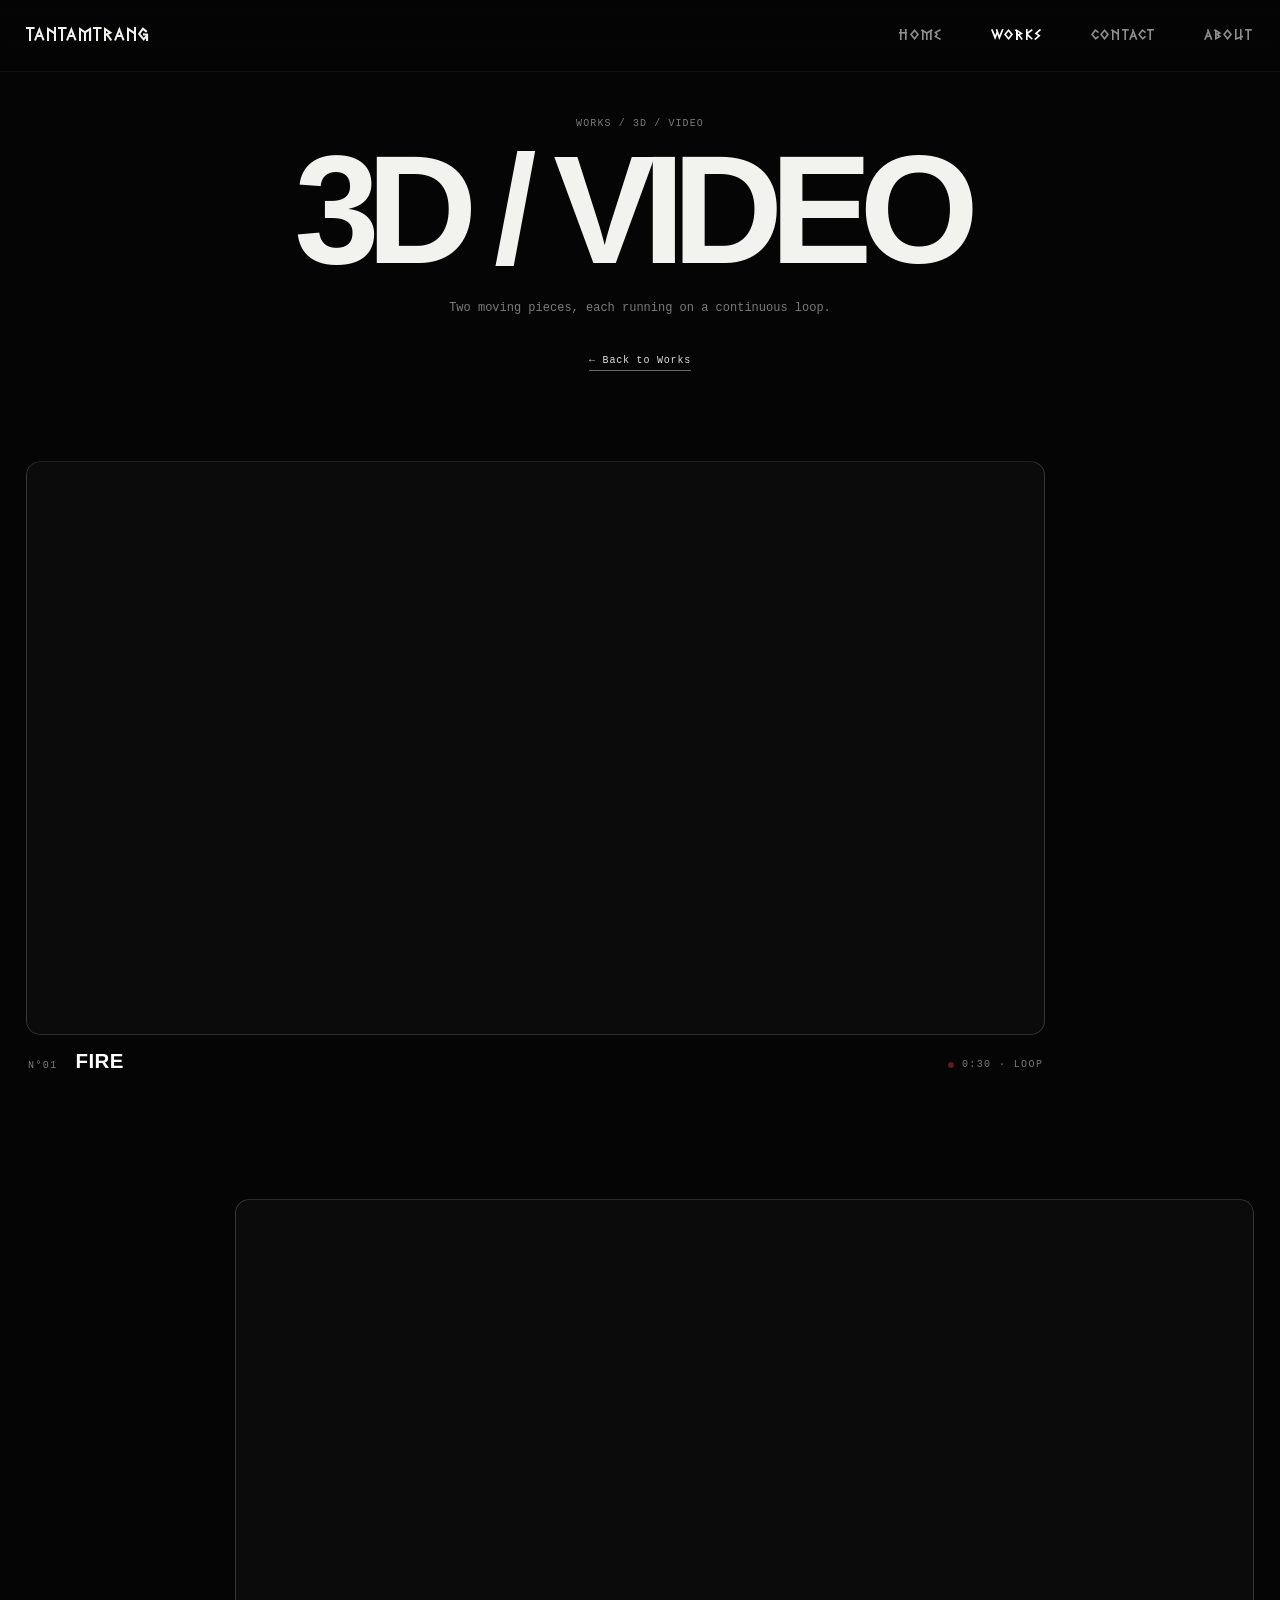
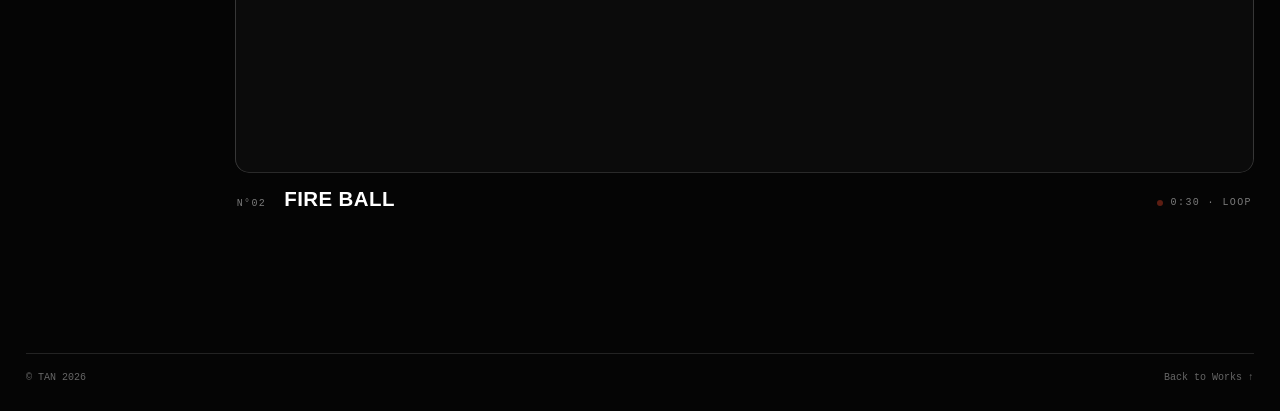
==== TanTamTrang/TanTamTrang/wwwroot/3d-video.html @ a02def3b "optimized" ====
<!doctype html>
<html lang="en">
<head>
  <meta charset="utf-8">
  <meta name="viewport" content="width=device-width,initial-scale=1">
  <title>TAN — 3D / Video</title>
  <link rel="stylesheet" href="style.css?v=120">
</head>
<body>

<div class="page-enter-curtain" id="pageEnterCurtain"></div>

<header class="topbar">
  <div class="brand-static">TanTamTrang</div>
  <nav class="topnav">
    <a href="index.html">Home</a>
    <a href="works.html" class="active">Works</a>
    <a href="contact.html">Contact</a>
    <a href="about.html">About</a>
  </nav>
</header>

<main class="poster-page vid-page">
  <section class="poster-hero">
    <p class="kicker">WORKS / 3D / VIDEO</p>
    <h1 class="page-title poster-title">3D / VIDEO</h1>
    <p class="poster-intro">Two moving pieces, each running on a continuous loop.</p>
    <a class="poster-back" href="works.html">← Back to Works</a>
  </section>

  <!-- Both clips are 30s loops, silent, on the repository's "media" release
       rather than in the site itself, so the pages stay light. Each is there
       twice: 1080p under this name and a 720p copy named -720.mp4, which
       script.js swaps in on phones, tablets and slow connections - and so
       neither autoplays or preloads here, or a phone would start on the 1080p
       file before the script could choose. They play only while on screen and
       pause when scrolled away or when the tab is hidden. muted + playsinline
       is what lets a phone play them without a tap. -->
  <section class="vid-grid">
    <figure class="vid-item vid-a">
      <div class="vid-frame">
        <video class="vid" src="https://github.com/bachbinh04/tantamtrang/releases/download/media/fire.mp4" width="1920" height="1080"
               muted loop playsinline preload="none"
               disablepictureinpicture aria-label="Fire, looping video"></video>
      </div>
      <figcaption>
        <span class="vid-no">N°01</span>
        <span class="vid-name">FIRE</span>
        <span class="vid-meta"><i class="vid-live" aria-hidden="true"></i>0:30 · LOOP</span>
      </figcaption>
    </figure>

    <figure class="vid-item vid-b">
      <div class="vid-frame">
        <video class="vid" src="https://github.com/bachbinh04/tantamtrang/releases/download/media/fire-ball.mp4" width="1920" height="1080"
               muted loop playsinline preload="none"
               disablepictureinpicture aria-label="Fire ball, looping video"></video>
      </div>
      <figcaption>
        <span class="vid-no">N°02</span>
        <span class="vid-name">FIRE BALL</span>
        <span class="vid-meta"><i class="vid-live" aria-hidden="true"></i>0:30 · LOOP</span>
      </figcaption>
    </figure>
  </section>
</main>

<footer class="footer">
  <span>© TAN 2026</span>
  <a href="works.html">Back to Works ↑</a>
</footer>

<script src="script.js?v=120"></script>
</body>
</html>
---- TanTamTrang/TanTamTrang/wwwroot/style.css ----
@font-face {
  font-family: 'Greek Freak Local';
  src: url('fonts/GreekFreak/Greek-Freak.ttf') format('truetype');
  font-weight: normal;
  font-style: normal;
}

*{box-sizing:border-box;margin:0;padding:0}
html{scroll-behavior:smooth}
body{
  background:#050505;color:#f2f2ee;
  font-family:Arial,Helvetica,sans-serif;
  overflow-x:hidden;
}

/* Works page only: hide the native scrollbar (the reel's own visuals
   are the only scroll feedback needed) while keeping scrolling itself
   fully working. */
html:has(body.works-page){
  scrollbar-width:none;      /* Firefox */
  -ms-overflow-style:none;   /* legacy Edge / IE */
}
html:has(body.works-page)::-webkit-scrollbar{
  display:none;              /* Chrome / Safari / Chromium Edge */
}
body.works-page{
  scrollbar-width:none;
  -ms-overflow-style:none;
}
body.works-page::-webkit-scrollbar{
  display:none;
}

/* Sub-pages driven by their own scroll visuals — the rolling cube on
   About / Poster, the centred column on Calendar — hide the native
   scrollbar (scrolling itself stays fully working). */
html:has(.poster-page),
html:has(.about-page),
html:has(.poster-cube-page){
  scrollbar-width:none;
  -ms-overflow-style:none;
}
html:has(.poster-page)::-webkit-scrollbar,
html:has(.about-page)::-webkit-scrollbar,
html:has(.poster-cube-page)::-webkit-scrollbar{
  display:none;
}
a{color:inherit;text-decoration:none}
img{max-width:100%;display:block}
:root{
  --bg:#050505;
  --line:#232323;
  --soft:#111;
  --text:#f2f2ee;
  --muted:#7a7a7a;
  --mono:"Courier New",monospace;
}

.topbar{
  position:fixed;top:0;left:0;right:0;height:72px;
  display:flex;align-items:center;justify-content:center;
  padding:0 24px;z-index:100;
  background:linear-gradient(to bottom,rgba(5,5,5,.92),rgba(5,5,5,.58),rgba(5,5,5,.08),transparent);
  backdrop-filter:blur(4px);
  border-bottom:1px solid rgba(255,255,255,.05);
}
.topnav{
  display:flex;gap:54px;align-items:center;justify-content:center;
  font:11px var(--mono);letter-spacing:.1em;text-transform:uppercase;
}
.topnav a{
  color:#999;transition:color .22s ease, opacity .22s ease;
}
.topnav a:hover,.topnav a.active{
  color:#fff;
}

.page-pad{
  padding:110px 26px 40px;
}

.kicker{
  font:10px var(--mono);letter-spacing:.11em;color:var(--muted)
}

/* HOME */
.home{
  min-height:100vh;
  display:grid;
  place-items:center;
  padding:110px 26px 36px;
}
.home-wrap{
  width:min(1280px,100%);
  display:grid;
  grid-template-columns:minmax(180px,240px) minmax(360px,1fr) minmax(180px,240px);
  gap:32px;
  align-items:center;
}
.home-side{
  align-self:stretch;
  display:flex;
  flex-direction:column;
  justify-content:space-between;
  min-height:min(74vh,820px);
}
.home-side p,.home-side a{
  font:10px/1.6 var(--mono);
  color:#8a8a8a;
}
.home-side a{color:#ddd}
.home-image-card{
  width:100%;
  aspect-ratio:4/5;
  background:#0d0d0d;
  overflow:hidden;
  border:1px solid rgba(255,255,255,.05);
  box-shadow:0 0 0 1px rgba(255,255,255,.02) inset;
}
.home-image-card img{
  width:100%;
  height:100%;
  object-fit:cover;
  object-position:50% 45%;
  filter:grayscale(100%) contrast(1.08);
}
.home-note{
  border-top:1px solid var(--line);
  padding-top:18px;
}
.home-title{
  font-size:clamp(34px,4vw,62px);
  line-height:.94;
  letter-spacing:-.055em;
  color:#f2f2ee;
  margin-bottom:12px;
}

/* Generic page title */
.page-shell{
  min-height:100vh;
  padding:118px 26px 70px;
}
.page-title{
  font-size:clamp(74px,14vw,210px);
  line-height:.8;
  letter-spacing:-.085em;
  margin:34px 0 58px;
}

/* EXPERIENCE DESIGN (Works sub-page): the case study as a column of pages,
   each at its own proportion - these are laid-out spreads, so nothing is
   cropped. */
.ed-deck{
  max-width:1240px;
  margin:0 auto;
  display:flex;
  flex-direction:column;
  gap:clamp(18px,3vw,40px);
  padding-bottom:clamp(48px,8vh,96px);
}
.ed-page{
  margin:0;
}
.ed-page img{
  display:block;
  width:100%;
  height:auto;
  border-radius:6px;
  background:#111;
}
.ed-pdf{
  margin-left:22px;
}
.ed-cta{
  display:flex;
  justify-content:center;
  padding:0 0 14vh;
}
/* The one button on the page: outlined in white like the frames on Works,
   filling white on hover so it reads as the place to go next. */
.ed-figma{
  display:inline-block;
  padding:18px 34px;
  border:1px solid rgba(255,255,255,.7);
  border-radius:999px;
  font:12px/1 var(--mono);
  letter-spacing:.18em;
  color:#fff;
  transition:background-color .3s ease, color .3s ease, border-color .3s ease;
}
.ed-figma:hover,
.ed-figma:focus-visible{
  background:#fff;
  color:#000;
  border-color:#fff;
}

/* 3D / VIDEO (Works sub-page). Two 16:9 loops set on a twelve-column grid
   and staggered - the first holds the left, the second the right - so two
   frames of the same shape read as a sequence rather than a stack.
   Each one opens as it scrolls in: the frame's clip widens from a letterbox
   to the full picture while the clip lifts into place. Hovering eases the
   footage in a little behind the fixed frame, as the frames on Works do. */
.vid-grid{
  max-width:1240px;
  margin:0 auto;
  display:grid;
  grid-template-columns:repeat(12,minmax(0,1fr));
  row-gap:clamp(56px,10vw,140px);
  column-gap:clamp(12px,2vw,24px);
  padding-bottom:16vh;
}
.vid-a{ grid-column:1 / span 10; }
.vid-b{ grid-column:3 / span 10; }
.vid-item{
  margin:0;
  opacity:0;
  transform:translateY(48px);
  transition:opacity 900ms cubic-bezier(.16,.84,.32,1),
             transform 1100ms cubic-bezier(.16,.84,.32,1);
}
.vid-item.is-in{
  opacity:1;
  transform:none;
}
.vid-frame{
  position:relative;
  overflow:hidden;
  border:1px solid rgba(255,255,255,.18);
  border-radius:14px;
  background:#0b0b0b;
  aspect-ratio:16/9;
  clip-path:inset(14% 0 14% 0 round 14px);
  transition:clip-path 1300ms cubic-bezier(.16,.84,.32,1), border-color .4s ease;
}
.vid-item.is-in .vid-frame{
  clip-path:inset(0 0 0 0 round 14px);
}
.vid{
  display:block;
  width:100%;
  height:100%;
  object-fit:cover;
  scale:1;
  transition:scale 900ms cubic-bezier(.16,.84,.32,1);
}
@media (hover:hover) and (pointer:fine){
  .vid-frame:hover{ border-color:rgba(255,255,255,.42); }
  .vid-frame:hover .vid{ scale:1.04; }
}
.vid-item figcaption{
  display:grid;
  grid-template-columns:auto 1fr auto;
  align-items:baseline;
  gap:18px;
  padding:16px 2px 0;
  font:10px var(--mono);
  letter-spacing:.14em;
  color:var(--muted);
}
.vid-name{
  font:700 clamp(15px,1.6vw,22px)/1 Arial, Helvetica, sans-serif;
  letter-spacing:.02em;
  color:#fff;
}
.vid-meta{
  display:inline-flex;
  align-items:center;
  gap:8px;
}
/* a small red dot that breathes while the clip is running */
.vid-live{
  width:6px;
  height:6px;
  border-radius:50%;
  background:#ff4a2a;
  opacity:.35;
}
.vid-item.is-playing .vid-live{
  animation:vid-live 1.6s ease-in-out infinite;
}
@keyframes vid-live{
  0%,100%{ opacity:.35; }
  50%    { opacity:1; }
}
@media(max-width:800px){
  .vid-a,.vid-b{ grid-column:1 / -1; }
  .vid-item figcaption{ gap:12px; }
}
@media (prefers-reduced-motion:reduce){
  .vid-item{ opacity:1; transform:none; transition:none; }
  .vid-frame{ clip-path:inset(0 0 0 0 round 14px); transition:none; }
  .vid, .vid-frame:hover .vid{ scale:1; transition:none; }
  .vid-item.is-playing .vid-live{ animation:none; opacity:1; }
}

/* POSTER (Works sub-page) */
.poster-page{
  padding:118px 26px 0;
}
.poster-hero{
  /* wide enough that the big display title never outgrows it — a title
     wider than its box gets shoved right (start-edge) inside the page's
     overflow-x:hidden scroll container instead of staying centred. */
  max-width:min(1040px,92vw);
  margin:0 auto 10vh;
  text-align:center;
}
.poster-title{
  font-size:clamp(64px,12vw,160px);
  margin:20px 0 26px;
  /* the inherited -.085em tracking + the C/R side bearings leave the ink
     poking past the trailing edge, so a centred line still drifts left of
     true centre; pad the right side to bring the visible word back to the
     middle (measured: needs ~.13em). */
  padding-right:.13em;
}
.poster-intro{
  font:12px/1.8 var(--mono);
  color:var(--muted);
  max-width:460px;
  margin:0 auto 30px;
}
.poster-back{
  display:inline-block;
  font:10px var(--mono);
  letter-spacing:.08em;
  padding-bottom:4px;
  border-bottom:1px solid #666;
  color:#ddd;
}
.poster-item{
  display:grid;
  grid-template-columns:1fr minmax(220px,320px);
  gap:clamp(24px,5vw,80px);
  align-items:center;
  max-width:1240px;
  margin:0 auto;
  padding:8vh 0;
  border-top:1px solid var(--line);
}
.poster-item:last-of-type{
  border-bottom:1px solid var(--line);
}
.poster-item.reverse{
  grid-template-columns:minmax(220px,320px) 1fr;
}
.poster-item.reverse .poster-image{order:2}
.poster-item.reverse .poster-caption{order:1;text-align:right}
.poster-image{
  justify-self:center;
  background:#0d0d0d;
  border:1px solid rgba(255,255,255,.05);
  line-height:0;
}
.calendar-showcase{
  display:flex;
  justify-content:center;
  max-width:1240px;
  margin:0 auto;
  padding:4vh 0 10vh;
  border-top:1px solid var(--line);
  border-bottom:1px solid var(--line);
}
.poster-image img{
  max-height:88vh;
  width:auto;
  max-width:100%;
  object-fit:contain;
  margin:0 auto;
}
.poster-index{
  display:block;
  font:11px var(--mono);
  color:var(--muted);
  letter-spacing:.1em;
  margin-bottom:14px;
}
.poster-caption h2{
  font-size:clamp(24px,3vw,44px);
  line-height:.95;
  letter-spacing:-.03em;
  margin-bottom:16px;
}
.poster-caption p{
  font:11px/1.7 var(--mono);
  color:var(--muted);
  max-width:320px;
}
.poster-item.reverse .poster-caption p{
  margin-left:auto;
}

@media(max-width:820px){
  .poster-item,.poster-item.reverse{
    grid-template-columns:1fr;
    gap:24px;
  }
  .poster-item.reverse .poster-image{order:0}
  .poster-item.reverse .poster-caption{order:0;text-align:left}
  .poster-item.reverse .poster-caption p{margin-left:0}
  .poster-image img{max-height:70vh}
}

/* PHOTOGRAPHY / DIGITAL ART — full-bleed editorial grid
   Rows of one, two or three frames butted straight against each other with
   no gutter, every row free to be its own height, and a small caption line
   under each frame. Six columns is the common denominator: a third of a row
   spans 2, a half spans 3, a lead frame spans all 6. */
.photo-grid{
  display:grid;
  grid-template-columns:repeat(6,1fr);
  column-gap:0;
  row-gap:clamp(54px,6.5vw,110px);
  /* cancel .poster-page's 26px side padding so the rows reach the edges */
  margin:0 -26px;
  padding:2px 0 18vh;
  border-top:1px solid var(--line);
}
.photo-grid figure{
  /* auto / span N, never a bare "span N": the shorthand puts a lone span on
     grid-column-START, so .ph-new setting start:1 would silently drop the
     span and squash the frame to a single column. */
  grid-column:auto / span 2;
  margin:0;
  cursor:zoom-in;
}
.photo-grid img{
  width:100%;
  height:100%;
  aspect-ratio:7/5;
  object-fit:cover;
  object-position:center;
  display:block;
  background:#0d0d0d;
  /* No hover scale here on purpose: with no gutter it would climb over the
     neighbouring frame, and it would also move the box the lightbox measures
     to fly the picture back into. */
  filter:grayscale(.06) brightness(.9);
  transition:filter .4s ease;
}
.photo-grid figure:hover img{ filter:none; }

.photo-grid .ph-half{ grid-column:auto / span 3; }
.photo-grid .ph-half img{ aspect-ratio:3/2; }
.photo-grid .ph-full{ grid-column:1 / -1; }
.photo-grid .ph-full img{ aspect-ratio:21/9; object-position:center 58%; }

/* A row carrying a single frame: the rest of the row is deliberately left
   empty. Auto-placement never runs backwards, so pinning the NEXT frame to
   column 1 is all it takes to close the row off. */
.photo-grid .ph-solo-l{ grid-column:1 / span 2; }
.photo-grid .ph-solo-r{ grid-column:5 / span 2; }
.photo-grid .ph-new{ grid-column-start:1; }

.photo-grid figcaption{
  display:flex;
  justify-content:space-between;
  align-items:baseline;
  gap:14px;
  margin-top:11px;
  padding:0 clamp(10px,1.2vw,16px);
  font:9px var(--mono);
  letter-spacing:.11em;
  color:var(--muted);
}
.photo-grid .ph-cat{ text-align:right; }

/* While a photo is open in the lightbox its slot is held empty so the
   zoom-out lands on the exact spot it left. Only the picture goes — the
   caption stays put, and visibility keeps the box for the measurement. */
.photo-grid figure.is-open img{ visibility:hidden; }

/* Digital Art is a gallery, not a contact sheet, and it needs the opposite
   treatment to the photographs:
     - nothing is cropped, so every piece keeps its own proportions
     - there IS a gutter. Butted edge to edge, the two ink drawings share a
       paper tone and run together into one continuous cream band with no
       telling where one piece ends
     - it sits inside a measured column instead of bleeding off the screen */
.photo-grid.photo-grid-art{
  align-items:start;
  max-width:1240px;
  margin:0 auto;
  column-gap:clamp(18px,2.4vw,32px);
  row-gap:clamp(58px,6vw,96px);
}
.photo-grid.photo-grid-art img{
  aspect-ratio:auto;
  height:auto;
  object-fit:contain;
  filter:none;
}
.photo-grid.photo-grid-art figcaption{ padding:0; }
/* The odd piece out — the one square work — is centred rather than parked at
   the edge, and sized so it stands the same height as the pairs above and
   below it instead of leaving two thirds of its row empty. */
.photo-grid.photo-grid-art .ph-centre{ grid-column:3 / span 2; }

@media(max-width:900px){
  .photo-grid{
    grid-template-columns:repeat(2,1fr);
    row-gap:clamp(38px,5.5vw,64px);
  }
  .photo-grid figure,
  .photo-grid .ph-half,
  .photo-grid .ph-third{ grid-column:auto / span 1; }
  .photo-grid .ph-full{ grid-column:1 / -1; }
  .photo-grid .ph-full img{ aspect-ratio:16/9; }
  .photo-grid .ph-solo-l{ grid-column:1 / span 1; }
  .photo-grid .ph-solo-r{ grid-column:2 / span 1; }
  .photo-grid img,
  .photo-grid .ph-half img{ aspect-ratio:3/2; }
  .photo-grid.photo-grid-art img{ aspect-ratio:auto; }
  /* two columns is too coarse to centre inside, so the square piece takes the
     whole row and is held to a sensible size in the middle of it */
  .photo-grid.photo-grid-art .ph-centre{ grid-column:1 / -1; }
  .photo-grid.photo-grid-art .ph-centre img,
  .photo-grid.photo-grid-art .ph-centre figcaption{ max-width:min(100%,340px); margin-inline:auto; }
  .photo-grid .ph-new{ grid-column-start:1; }
}
@media(max-width:560px){
  .photo-grid{
    grid-template-columns:1fr;
    row-gap:34px;
  }
  .photo-grid figure,
  .photo-grid .ph-half,
  .photo-grid .ph-third,
  .photo-grid .ph-full,
  .photo-grid .ph-solo-l,
  .photo-grid .ph-solo-r{ grid-column:1 / -1; }
  .photo-grid img,
  .photo-grid .ph-half img,
  .photo-grid .ph-full img{ aspect-ratio:3/2; }
  .photo-grid .ph-full img{ object-position:center; }
  .photo-grid.photo-grid-art img{ aspect-ratio:auto; }
  .photo-grid.photo-grid-art .ph-centre{ grid-column:1 / -1; }
  .photo-grid.photo-grid-art .ph-centre img,
  .photo-grid.photo-grid-art .ph-centre figcaption{ max-width:min(100%,340px); margin-inline:auto; }
}

/* PHOTOGRAPHY — full-screen lightbox with a FLIP zoom to/from the grid slot */
html.lb-lock,
html.lb-lock body{ overflow:hidden; }

.photo-lb{
  position:fixed;
  inset:0;
  z-index:9999;
  display:flex;
  align-items:center;
  justify-content:center;
  background:rgba(7,7,7,0);
  transition:background-color .46s ease, visibility 0s linear .5s;
  visibility:hidden;
  pointer-events:none;
}
.photo-lb.is-on{
  background:rgba(7,7,7,1);
  transition:background-color .46s ease, visibility 0s;
  visibility:visible;
  pointer-events:auto;
}
/* size is set by JS to the picture's exact fitted box (never bigger than
   the caps below), so it can't overflow the viewport in either direction */
.photo-lb-frame{
  flex:0 0 auto;
  max-width:94vw;
  max-height:90vh;
  will-change:transform;
  overflow:hidden;
}
.photo-lb-frame img{
  width:100%;
  height:100%;
  object-fit:cover;
  display:block;
}
.photo-lb-close{
  position:fixed;
  top:20px;
  right:24px;
  width:44px;
  height:44px;
  padding:0;
  border:1px solid rgba(255,255,255,.35);
  border-radius:50%;
  background:rgba(0,0,0,.35);
  color:#fff;
  font:300 24px/1 Arial,Helvetica,sans-serif;
  display:grid;
  place-items:center;
  cursor:pointer;
  opacity:0;
  transform:scale(.7) rotate(-30deg);
  transition:opacity .3s ease .12s, transform .3s ease .12s, background .2s ease, border-color .2s ease;
}
.photo-lb-close:hover{
  background:rgba(255,255,255,.14);
  border-color:rgba(255,255,255,.6);
}
.photo-lb.is-on .photo-lb-close{
  opacity:1;
  transform:scale(1) rotate(0);
}

/* ==========================================
   TYPOGRAPHY — SELF-TURNING BOOK
   Open book: two static base pages + two "leaves". One leaf always
   rests folded on the left, the other rests flat on the right and
   is the next to turn. A turn just rotates that leaf 0deg -> -180deg
   and LEAVES it there (no reset / no snap-back), so nothing jumps at
   the end. The now-hidden leaf is silently recycled to the right
   during the pause. Shadows: each leaf face carries a baked
   spine-side shadow (so a resting page always casts one), plus a
   sweeping cast shadow + sheen animated on the turn's own timeline.
   ========================================== */
.book-stage{
  display:flex;
  flex-direction:column;
  align-items:center;
  gap:34px;
  max-width:1240px;
  margin:0 auto;
  padding:2vh 0 14vh;
  border-top:1px solid var(--line);
  border-bottom:1px solid var(--line);
}
.book{
  --pw:min(44vw,428px);
  --ph:calc(var(--pw) * 1.4142);
  position:relative;
  width:calc(var(--pw) * 2);
  height:var(--ph);
  margin-top:9vh;
  perspective:2600px;
  transform-style:preserve-3d;
}
.book-shadow{
  position:absolute;
  left:50%;
  bottom:-7%;
  width:86%;
  height:44px;
  transform:translateX(-50%);
  background:radial-gradient(ellipse at center, rgba(0,0,0,.6), rgba(0,0,0,0) 70%);
  filter:blur(14px);
  z-index:0;
}
.book-page{
  position:absolute;
  top:0;
  width:var(--pw);
  height:100%;
  overflow:hidden;
  background:#0c0c0c;
  box-shadow:0 34px 90px -34px rgba(0,0,0,.9);   /* static — base pages don't move */
  z-index:1;
}
.book-page img,
.leaf-face img{
  width:100%;
  height:100%;
  object-fit:cover;
  object-position:center;
  display:block;
  /* upload each page to the GPU once; the rotation is then a pure composite */
  transform:translateZ(0);
  backface-visibility:hidden;
}
.book-page-left{left:0;border-radius:3px 0 0 3px}
.book-page-right{right:0;border-radius:0 3px 3px 0}

/* the soft shadow the turning leaf drops on the spread below.
   z=45: above every resting leaf (JS gives them 10-40) so it darkens the
   pages below, but under the leaf in flight (JS gives that one 50) so the
   moving page isn't shaded by its own shadow. JS ramps opacity + x on the
   turn's own timeline and it ends fully transparent well before touchdown,
   so the gutter is clean the instant the page lands. */
.book-cast{
  position:absolute;
  top:0;
  left:0;
  width:calc(var(--pw) * 1.3);
  height:100%;
  z-index:45;
  pointer-events:none;
  opacity:0;
  will-change:transform, opacity;
  background:radial-gradient(140% 82% at 50% 50%, rgba(0,0,0,.5), rgba(0,0,0,0) 74%);
}

/* Leaves. JS owns each leaf's z-index (stack order) and transform. */
.leaf{
  position:absolute;
  top:0;
  left:var(--pw);
  width:var(--pw);
  height:100%;
  transform-origin:left center;
  transform-style:preserve-3d;
  transform:rotateY(0deg);
  will-change:transform;
}
.leaf-face{
  position:absolute;
  inset:0;
  overflow:hidden;
  backface-visibility:hidden;
  background:#0c0c0c;
}
.leaf-front{border-radius:0 3px 3px 0}
.leaf-back{
  transform:rotateY(180deg);
  border-radius:3px 0 0 3px;
}
/* Gutter shadow baked straight into every face at its spine edge — it is
   part of the page, identical whether the page rests or turns, so the seam
   between the two pages never pops. The back (left-page) faces carry a bit
   more of it: a turned page casts a real shadow into the gutter. */
.leaf-face::after,
.leaf-back::after{
  content:"";
  position:absolute;
  inset:0;
  pointer-events:none;
}
.leaf-face::after{
  background:linear-gradient(90deg, rgba(0,0,0,.22), rgba(0,0,0,0) 15%);
}
.leaf-back::after{
  background:linear-gradient(90deg, rgba(0,0,0,.42), rgba(0,0,0,.12) 12%, rgba(0,0,0,0) 40%);
}
/* light raking across the leaf as it turns (JS animates opacity) */
.leaf-sheen{
  position:absolute;
  inset:0;
  pointer-events:none;
  backface-visibility:hidden;
  opacity:0;
  background:linear-gradient(102deg, rgba(255,255,255,.14), rgba(255,255,255,0) 44%, rgba(0,0,0,.22));
}
.book-caption{
  font:11px var(--mono);
  letter-spacing:.2em;
  color:var(--muted);
}

@media(max-width:820px){
  .book{--pw:min(46vw,360px);margin-top:7vh}
  .book-stage{padding:2vh 0 10vh}
}

/* WORKS */
.work-list{
  border-top:1px solid var(--line);
}
.work-row{
  display:grid;
  grid-template-columns:72px 1fr minmax(150px,240px) 70px;
  align-items:center;
  min-height:118px;
  border-bottom:1px solid var(--line);
}
.work-num,.work-cat,.work-year{
  font:10px var(--mono);
  color:var(--muted);
}
.work-name{
  font-size:clamp(34px,5.5vw,84px);
  line-height:.9;
  letter-spacing:-.06em;
}
.work-row:hover .work-name{
  font-style:italic;
}
.work-preview{
  max-height:0;overflow:hidden;
  background:linear-gradient(150deg,#101010,#070707 65%,#171717);
  display:grid;place-items:center;
  font:10px var(--mono);letter-spacing:.12em;color:#555;
  transition:max-height .8s cubic-bezier(.16,1,.3,1);
}
.work-row.is-open + .work-preview{max-height:2000px;}

/* ABOUT  (+ the Poster page reuses this whole rolling-cube mechanism) */
.about-page,
.poster-cube-page{
  position:relative;
}
.about-stick{
  position:fixed;
  top:0;left:0;right:0;
  height:100vh;
  /* no min-height: a fixed panel taller than the viewport hides its overflow
     with no way to scroll to it. The row shrinks instead. */
  min-height:0;
  display:grid;
  grid-template-columns:minmax(200px,1fr) minmax(320px,460px) minmax(200px,1fr);
  gap:clamp(32px,7vw,120px);
  align-items:center;
  padding:110px 64px 40px;
  z-index:2;
}
/* Fallback only — sizeLoopSpacer() overwrites this with a height derived from
   the real face count as soon as the script runs. Hard-coding it here is what
   broke the endless roll when the poster cube grew from four faces to seven:
   the spacer stayed 24 viewport-heights while the loop started needing 35. */
.about-cube-spacer{
  height:2400vh;
  width:1px;
  pointer-events:none;
}
.about-copy{
  position:relative;
  z-index:4;
}
.about-copy.left{
  text-align:left;
}
.about-copy.right{
  text-align:right;
}
.about-copy .small{
  font:10px var(--mono);
  color:var(--muted);
  margin-bottom:18px;
  letter-spacing:.08em;
}
.about-copy h2{
  font-size:clamp(28px,3.7vw,58px);
  line-height:.92;
  letter-spacing:-.055em;
  max-width:360px;
  transition:opacity .28s ease, transform .28s ease;
}
.about-copy.left h2,.about-copy.left p{
  max-width:360px;
}
.about-copy.right h2,.about-copy.right p{
  margin-left:auto;
  max-width:360px;
}
.about-copy p{
  margin-top:20px;
  font:10px/1.72 var(--mono);
  color:#7f7f7f;
  transition:opacity .28s ease, transform .28s ease;
}
.about-copy a{
  display:inline-block;
  margin-top:26px;
  padding-bottom:4px;
  border-bottom:1px solid #666;
  font:10px var(--mono);
  letter-spacing:.08em;
}
/* The two CV buttons on the Resume face. Proper buttons rather than the
   column's underlined 10px links, which were easy to miss: download is the
   solid one, view the outlined one beside it. They wrap onto two rows when the
   column is too narrow to hold both side by side. */
.about-cv{
  display:flex;
  flex-wrap:wrap;
  justify-content:flex-end;
  gap:10px;
  margin-top:26px;
}
.about-copy .about-cv .cv-btn{
  display:inline-flex;
  align-items:center;
  margin:0;
  padding:13px 20px;
  border:1px solid rgba(255,255,255,.8);
  border-radius:999px;
  font:11px/1 var(--mono);
  letter-spacing:.16em;
  white-space:nowrap;
  transition:background-color .3s ease, color .3s ease, border-color .3s ease;
}
.about-copy .about-cv .cv-view{
  color:#fff;
  background:transparent;
}
.about-copy .about-cv .cv-download{
  color:#000;
  background:#fff;
  border-color:#fff;
}
.about-copy .about-cv .cv-view:hover,
.about-copy .about-cv .cv-view:focus-visible{
  color:#000;
  background:#fff;
}
.about-copy .about-cv .cv-download:hover,
.about-copy .about-cv .cv-download:focus-visible{
  color:#fff;
  background:transparent;
}
/* A line this face has nothing for is removed, not left as a blank gap that
   pushes the rest of the column off centre. */
.about-copy .is-empty{
  display:none;
}
/* The bio is a full paragraph. Ragged on the left, as the right column's short
   lines are, it reads as a jagged edge for fifteen lines; set flush left
   inside the same box it still sits against the right-hand side. */
.about-copy.right p.is-long{
  text-align:left;
  /* six up from the column's 10px, and white rather than the column's grey;
     the size is a ceiling - script.js brings it down only where the column
     would otherwise run off a fixed panel, across or down */
  font-size:var(--bio-size, 16px);
  font-family:Arial, Helvetica, sans-serif;   /* the column's other lines stay mono */
  color:#fff;
  /* Set as the approved layout: single-spaced, one line per span, the block
     exactly as wide as its longest line and still sitting on the right. */
  line-height:1.15;
  width:max-content;
  max-width:100%;
}
.about-copy.right p.is-long .bio-line{
  display:block;
  white-space:nowrap;
}
/* A grid item will not shrink below its content by default; with lines that
   cannot wrap, that would push the column wider than its track instead of
   letting the script see the overflow and bring the size down. */
.about-copy{
  min-width:0;
}
.cube-zone{
  /* This sits in a position:fixed, 100vh panel — anything that spills out of
     the row is not merely off-screen, it is unreachable, because there is
     nothing to scroll. So size the cube from the row height FIRST and the
     column width second: min() takes whichever limit bites, and because the
     winning value is a width, aspect-ratio derives a height that already
     fits. (110px + 40px of .about-stick padding = the 150px below.) */
  width:min(100%, 460px, calc((100vh - 150px) * 3 / 4));
  aspect-ratio:3/4;
  position:relative;
  justify-self:center;
  perspective:700px;
  overflow:visible;
}
.cube{
  position:absolute;
  inset:0;
  transform-style:preserve-3d;
  will-change:transform;
}
.cube-face{
  position:absolute;
  inset:0;
  overflow:hidden;
  background:#0d0d0d;
  border:1px solid rgba(255,255,255,.04);
  backface-visibility:hidden;
  will-change:transform,filter;
}
.cube-face img{
  width:100%;
  height:100%;
  object-fit:cover;
  object-position:center;
  display:block;
}
/* Poster page only: these are finished pieces, so a crop removes part of the
   work itself. The four run at two different ratios (0.778 and 0.707) against
   a 3:4 face, so cover was cutting 3.6% off the sides of two of them and 5.7%
   off the top AND bottom of the other two. Fit them whole and let the face
   colour sit around them as a mat. The About cube keeps cover: those are
   photographs, where filling the face is the point. */
.poster-cube-page .cube-face img{
  object-fit:contain;
}
.progress-rail{
  position:absolute;
  right:26px;
  top:50%;
  transform:translateY(-50%);
  width:30px;
  height:52vh;
  z-index:5;
}
.progress-rail:before{
  content:"";
  position:absolute;
  top:0;bottom:0;right:11px;
  width:1px;background:var(--line);
}
.progress-label{
  position:absolute;
  right:0;
  font:10px var(--mono);
  color:#666;
  transform:translateY(-50%);
}
/* No nth-child ladder here any more: it only ever positioned four labels, so
   a fifth poster fell to top:auto and stacked on the first. buildRail() sets
   each label's top from the real face count instead. */
.progress-marker{
  position:absolute;
  right:7px;top:0;
  width:10px;height:1px;background:#fff;
  /* No transition: the marker is redrawn every frame from the scroll
     position, exactly like the cube, which carries no transition either.
     A 180ms ease on a per-frame property only makes the marker trail the
     face it is reporting (measured 200px behind on a one-face jump), and
     at the wrap it would rewind the full length of the rail. */
}
.text-fade-out{
  opacity:0!important;
  transform:translateY(8px)!important;
}

/* CONTACT */
/* No backdrop image: the page sits on the site black like every other one. */
.contact-body .page-shell,
.contact-body .footer,
.contact-body .topbar{
  position:relative;
  z-index:1;
}
.contact-body .topbar{
  z-index:100;
}
.contact-grid{
  display:grid;
  grid-template-columns:1fr;
  max-width:720px;
  border-top:1px solid var(--line);
  padding-top:54px;
}
.contact-info{
  align-self:start;
}
.contact-block{
  margin-bottom:34px;
}
.contact-label{
  font:12px var(--mono);
  color:var(--muted);
  margin-bottom:12px;
}
.contact-link,.contact-text{
  font:15px/1.7 var(--mono);
  color:#eaeaea;
}
.contact-link:hover{
  text-decoration:underline;
}
.social-icons{
  display:flex;
  gap:18px;
  align-items:center;
}
.social-icon{
  display:inline-flex;
  align-items:center;
  justify-content:center;
  width:44px;
  height:44px;
  color:#ddd;
  transition:color .3s ease, transform .3s ease;
}
.social-icon svg{
  width:26px;
  height:26px;
}
.social-icon:hover{
  color:#fff;
  transform:translateY(-2px);
}
.contact-form{
  display:flex;
  flex-direction:column;
  gap:24px;
  margin-top:20px;
  max-width:540px;
}
.form-row{
  display:flex;
  gap:24px;
}
.form-input{
  flex:1;
  background:transparent;
  border:none;
  border-bottom:1px solid var(--line);
  padding:12px 0;
  font:14px var(--mono);
  color:#fff;
  outline:none;
  transition:border-color .3s ease;
  width:100%;
  border-radius:0;
}
.form-input::placeholder{
  color:#555;
}
.form-input:focus{
  border-bottom-color:#fff;
}
.form-textarea{
  resize:vertical;
  min-height:90px;
  margin-top:18px;
}
.form-submit{
  align-self:flex-start;
  background:#fff;
  border:none;
  padding:12px 28px;
  font:10px var(--mono);
  color:#050505;
  cursor:pointer;
  text-transform:uppercase;
  letter-spacing:.12em;
  font-weight:bold;
  transition:opacity .3s ease;
  margin-top:8px;
}
.form-submit:hover{
  opacity:0.85;
}
@media(max-width: 600px) {
  .form-row{
    flex-direction:column;
    gap:24px;
  }
}
.footer{
  margin:0 26px;
  padding:18px 0 28px;
  border-top:1px solid var(--line);
  display:flex;
  justify-content:space-between;
  font:10px var(--mono);
  color:#666;
}

@media(max-width:900px){
  .topnav{gap:24px;font-size:10px}
  .home-wrap{
    grid-template-columns:1fr;
    gap:24px;
  }
  .home-side{
    min-height:auto;
    gap:22px;
  }
  .home-image-card{
    order:-1;
    aspect-ratio:4/5;
  }
  .about-stick{
    grid-template-columns:1fr;
    /* Stacked on a phone this is three rows inside a position:fixed 100vh box,
       so anything that does not fit is simply unreachable — you cannot scroll
       to it. Give the two copy blocks their natural height and hand the cube
       whatever is left, and drop the 720px floor that was forcing the whole
       block taller than a short phone viewport in the first place. */
    grid-template-rows:auto minmax(0,1fr) auto;
    min-height:0;
    gap:clamp(10px,2vh,20px);
    padding:clamp(74px,10vh,98px) 22px calc(clamp(18px,3vh,26px) + env(safe-area-inset-bottom, 0px));
    align-items:center;
  }
  .cube-zone{
    /* height-driven here: the cube shrinks into the leftover row instead of
       pushing the copy under it off the bottom of the screen. width:auto lets
       the max-width clamp transfer back through aspect-ratio, so it stays 3:4. */
    --cw:min(72vw,340px);
    width:auto;
    /* height is capped BOTH by the leftover row and by the height a --cw-wide
       3:4 box would need, so the ratio never gets squashed either way */
    height:min(100%, calc(var(--cw) * 4 / 3));
    max-width:var(--cw);
    /* overflow stays visible, exactly like desktop: the faces folding away
       above and below the front one IS the effect. The copy is kept readable
       by its own scrim below, not by clipping the cube. */
    margin:0 auto;
    justify-self:center;
    align-self:center;
    order:2;
  }
  /* Stacked layout means the cube folds out over the copy above and below it.
     Desktop has empty side columns to spill into; a phone does not. Rather
     than clip the cube (which flattens the whole effect), lay a soft scrim of
     the page colour behind each copy block so the text stays readable and the
     roll still shows through around it. */
  .about-copy{
    isolation:isolate;
  }
  .about-copy::before{
    content:"";
    position:absolute;
    inset:-12px -22px;
    z-index:-1;
    pointer-events:none;
    background:radial-gradient(115% 130% at 50% 50%,
      rgba(5,5,5,.94) 40%, rgba(5,5,5,.78) 68%, rgba(5,5,5,0) 100%);
  }
  .about-copy.left{
    order:1;
  }
  .about-copy.right{
    order:3;
    text-align:left;
  }
  .about-copy.right h2,.about-copy.right p{
    margin-left:0;
  }
  /* stacked, the right column reads left-aligned, so the buttons do too */
  .about-cv{
    justify-content:flex-start;
  }
  .progress-rail{display:none}
  .contact-grid{
    grid-template-columns:1fr;
    gap:44px;
  }
  .work-row{
    grid-template-columns:44px 1fr auto;
  }
  .work-cat{display:none}
}


/* ==========================================
   V9 CINEMATIC PAGE TRANSITION
   ========================================== */

.page-transition{
  position:fixed;
  inset:0;
  z-index:9999;
  pointer-events:none;
  visibility:hidden;
  overflow:hidden;
  background:#000;
}

.page-transition.active{
  visibility:visible;
}

.transition-frame{
  position:absolute;
  inset:0;
  clip-path:inset(0 0 0 100%);
  will-change:clip-path, transform;
  background-size:cover;
  background-position:center;
  transform:scale(1.045);
}

.transition-frame-1{
  background-image:
    linear-gradient(rgba(0,0,0,.1),rgba(0,0,0,.22)),
    url("images/transition-01.jpg");
}

.transition-frame-2{
  background-image:
    linear-gradient(rgba(0,0,0,.1),rgba(0,0,0,.22)),
    url("images/transition-02.jpg");
}

.transition-frame-3{
  background-image:
    linear-gradient(rgba(0,0,0,.1),rgba(0,0,0,.22)),
    url("images/transition-03.jpg");
}

.transition-frame-4{
  background-image:
    linear-gradient(rgba(0,0,0,.1),rgba(0,0,0,.22)),
    url("images/transition-04.jpg");
}

.transition-frame-5{
  background-image:
    linear-gradient(rgba(0,0,0,.1),rgba(0,0,0,.22)),
    url("images/transition-05.jpg");
}

.page-transition.active .transition-frame-1{
  animation:transitionWipe .46s 0s   cubic-bezier(.72,0,.2,1) forwards;
}

.page-transition.active .transition-frame-2{
  animation:transitionWipe .46s .18s cubic-bezier(.72,0,.2,1) forwards;
}

.page-transition.active .transition-frame-3{
  animation:transitionWipe .46s .36s cubic-bezier(.72,0,.2,1) forwards;
}

.page-transition.active .transition-frame-4{
  animation:transitionWipe .46s .54s cubic-bezier(.72,0,.2,1) forwards;
}

.page-transition.active .transition-frame-5{
  animation:transitionWipe .46s .72s cubic-bezier(.72,0,.2,1) forwards;
}

@keyframes transitionWipe{
  0%{
    clip-path:inset(0 0 0 100%);
    transform:scale(1.055);
  }
  100%{
    clip-path:inset(0 0 0 0);
    transform:scale(1);
  }
}

.transition-ui{
  position:absolute;
  left:22px;
  right:22px;
  bottom:18px;
  z-index:20;
  display:flex;
  justify-content:space-between;
  font:9px var(--mono);
  letter-spacing:.1em;
  color:#fff;
  mix-blend-mode:difference;
  opacity:0;
}

.page-transition.active .transition-ui{
  animation:transitionLabel .7s .14s ease forwards;
}

@keyframes transitionLabel{
  0%{opacity:0;transform:translateY(8px)}
  30%,75%{opacity:1;transform:translateY(0)}
  100%{opacity:0;transform:translateY(-5px)}
}

/* Thin vertical scan line moving with the wipe */
.page-transition::after{
  content:"";
  position:absolute;
  top:0;
  bottom:0;
  left:100%;
  width:1px;
  background:rgba(255,255,255,.68);
  opacity:0;
  z-index:30;
}

.page-transition.active::after{
  animation:transitionScan .95s cubic-bezier(.7,0,.2,1) forwards;
}

@keyframes transitionScan{
  0%{left:100%;opacity:0}
  8%{opacity:.8}
  90%{opacity:.5}
  100%{left:0%;opacity:0}
}

/* New page opens from black */
.page-enter-curtain{
  position:fixed;
  inset:0;
  z-index:9998;
  pointer-events:none;
  background:#050505;
  transform-origin:left center;
}

/* Arriving from the default page transition: the curtain shows the SAME
   last frame image (transition-05) instead of black, so the hand-off is
   seamless — no extra black frame between the wipe and the page. */
html.pt-enter .page-enter-curtain{
  background-color:#050505;
  background-image:
    linear-gradient(rgba(0,0,0,.1),rgba(0,0,0,.22)),
    url("images/transition-05.jpg");
  background-size:cover;
  background-position:center;
}

body.page-ready .page-enter-curtain{
  animation:pageEnterReveal .72s .06s cubic-bezier(.72,0,.2,1) forwards;
}

@keyframes pageEnterReveal{
  0%{clip-path:inset(0 0 0 0)}
  100%{clip-path:inset(0 100% 0 0)}
}

/* optional motion reduction */
@media(prefers-reduced-motion:reduce){
  .page-transition.active .transition-frame,
  .page-transition.active::after,
  .page-transition.active .transition-ui,
  body.page-ready .page-enter-curtain{
    animation-duration:.01ms!important;
    animation-delay:0ms!important;
  }
}

/* ==========================================
   HOME <-> WORKS TRANSITION
   same cinematic wipe as the default page transition,
   using the home/works transition images
   ========================================== */
.hw-transition{
  position:fixed;
  inset:0;
  z-index:10000;
  pointer-events:none;
  visibility:hidden;
  overflow:hidden;
  background:#000;
}
.hw-transition.active{
  visibility:visible;
}

.hw-frame,
.hw-black{
  position:absolute;
  inset:0;
  clip-path:inset(0 0 0 100%);
  will-change:clip-path, transform, filter;
}

.hw-frame{
  background-size:cover;
  background-position:center;
  transform:scale(1.045);
}

.hw-frame-1{background-image:linear-gradient(rgba(0,0,0,.12),rgba(0,0,0,.28)),url("images/trans-01-home-works.jpg");}
.hw-frame-2{background-image:linear-gradient(rgba(0,0,0,.1),rgba(0,0,0,.24)),url("images/trans-02-home-works.jpg");}
.hw-frame-3{background-image:linear-gradient(rgba(0,0,0,.1),rgba(0,0,0,.24)),url("images/trans-03-home-works.jpg");}
.hw-frame-4{background-image:linear-gradient(rgba(0,0,0,.1),rgba(0,0,0,.24)),url("images/trans-04-home-works.jpg");}
.hw-frame-5{background-image:linear-gradient(rgba(0,0,0,.1),rgba(0,0,0,.24)),url("images/trans-05-home-works.jpg");}

.hw-black{
  background:#050505;
}

.hw-transition.active .hw-frame-1{animation:transitionWipe .46s 0s   cubic-bezier(.72,0,.2,1) forwards;}
.hw-transition.active .hw-frame-2{animation:transitionWipe .46s .18s cubic-bezier(.72,0,.2,1) forwards;}
.hw-transition.active .hw-frame-3{animation:transitionWipe .46s .36s cubic-bezier(.72,0,.2,1) forwards;}
.hw-transition.active .hw-frame-4{animation:transitionWipe .46s .54s cubic-bezier(.72,0,.2,1) forwards;}
.hw-transition.active .hw-frame-5{animation:transitionWipe .46s .72s cubic-bezier(.72,0,.2,1) forwards;}
.hw-transition.active .hw-black{  animation:transitionWipe .38s .90s cubic-bezier(.72,0,.2,1) forwards;}

/* Home -> Works: no black wipe. Frame 5 simply holds (1.25s, handled in JS),
   then we jump to Works where the tear-in-half reveal plays. */
.hw-transition.to-works.active .hw-black{
  animation:none;
}

/* ---- Tear-apart reveal (plays on Works, arriving from Home) ----
   Frame-5 image splits down the middle; the two halves pull apart
   left and right to reveal the live Works page. */
.hw-tear{
  position:absolute;
  inset:0;
  z-index:40;
  display:none;
}
.hw-transition.tear{
  background:transparent;
}
.hw-transition.tear .hw-tear{
  display:block;
}
.hw-transition.tear .hw-frame,
.hw-transition.tear .hw-black{
  display:none;
}

.hw-tear-half{
  position:absolute;
  inset:0;
  background-image:linear-gradient(rgba(0,0,0,.1),rgba(0,0,0,.24)),url("images/trans-05-home-works.jpg");
  background-size:cover;
  background-position:center;
  will-change:transform;
  backface-visibility:hidden;
}
.hw-tear-left{
  clip-path:inset(0 50% 0 0);
  box-shadow:16px 0 34px -14px rgba(0,0,0,.65);
}
.hw-tear-right{
  clip-path:inset(0 0 0 50%);
  box-shadow:-16px 0 34px -14px rgba(0,0,0,.65);
}

.hw-tear-seam{
  position:absolute;
  top:0;bottom:0;left:50%;
  width:2px;
  transform:translateX(-50%) scaleY(0);
  transform-origin:center;
  background:linear-gradient(180deg,transparent,rgba(255,255,255,.9) 18%,#fff 50%,rgba(255,255,255,.9) 82%,transparent);
  opacity:0;
}

.hw-transition.tear-go .hw-tear-left{
  animation:hwTearLeft .78s cubic-bezier(.66,0,.16,1) forwards;
}
.hw-transition.tear-go .hw-tear-right{
  animation:hwTearRight .78s .045s cubic-bezier(.66,0,.16,1) forwards;
}
.hw-transition.tear-go .hw-tear-seam{
  animation:hwSeam .52s cubic-bezier(.5,0,.2,1) forwards;
}

@keyframes hwTearLeft{
  0%{transform:translateX(0) rotate(0);}
  16%{transform:translateX(1%) rotate(.14deg);}
  100%{transform:translateX(-103%) rotate(-.5deg);}
}
@keyframes hwTearRight{
  0%{transform:translateX(0) rotate(0);}
  16%{transform:translateX(-1%) rotate(-.14deg);}
  100%{transform:translateX(103%) rotate(.5deg);}
}
@keyframes hwSeam{
  0%{opacity:0;transform:translateX(-50%) scaleY(0);}
  22%{opacity:1;transform:translateX(-50%) scaleY(1);}
  100%{opacity:0;transform:translateX(-50%) scaleY(1.04);}
}

/* Pre-script frame on Works: keep the frame-5 image covering the screen
   (as two tear halves) so there is no flash before the rip. */
html.hw-tear-pending .hw-transition{
  visibility:visible;
  background:transparent;
}
html.hw-tear-pending .hw-transition .hw-frame,
html.hw-tear-pending .hw-transition .hw-black{
  display:none;
}
html.hw-tear-pending .hw-transition .hw-tear{
  display:block;
}

/* The tear replaces the entrance curtain entirely — keep it dead so it can't
   flash a black frame afterwards. hw-tear-done stays on <html> for good. */
html.hw-tear-pending .page-enter-curtain,
html.hw-tear-done .page-enter-curtain{
  animation:none!important;
  clip-path:inset(0 100% 0 0)!important;
}

@media(prefers-reduced-motion:reduce){
  .hw-transition.tear-go .hw-tear-left,
  .hw-transition.tear-go .hw-tear-right,
  .hw-transition.tear-go .hw-tear-seam{
    animation-duration:.01ms!important;
    animation-delay:0ms!important;
  }
}

.hw-transition .transition-ui{
  opacity:0;
}
.hw-transition.active .transition-ui{
  animation:transitionLabel .8s .14s ease forwards;
}

.hw-transition::after{
  content:"";
  position:absolute;
  top:0;bottom:0;left:100%;
  width:1px;
  background:rgba(255,255,255,.68);
  opacity:0;
  z-index:30;
}
.hw-transition.active::after{
  animation:transitionScan 1.2s cubic-bezier(.7,0,.2,1) forwards;
}

@media(prefers-reduced-motion:reduce){
  .hw-transition.active .hw-frame,
  .hw-transition.active .hw-black,
  .hw-transition.active::after,
  .hw-transition.active .transition-ui{
    animation-duration:.01ms!important;
    animation-delay:0ms!important;
  }
}


/* ==========================================
   WORKS <-> CONTACT TRANSITION
   montage of 5 images -> hold the last frame ->
   the frame splits apart with a curved elastic edge
   (top peels up, bottom peels down) to reveal the page.
   ========================================== */
.wc-transition{
  position:fixed;
  inset:0;
  z-index:10000;
  pointer-events:none;
  visibility:hidden;
  overflow:hidden;
  background:#000;
}
.wc-transition.active{
  visibility:visible;
}

.wc-frame{
  position:absolute;
  inset:0;
  clip-path:inset(0 0 0 100%);
  background-size:cover;
  background-position:center;
  transform:scale(1.045);
  will-change:clip-path, transform;
}
.wc-frame-1{background-image:linear-gradient(rgba(0,0,0,.12),rgba(0,0,0,.28)),url("images/trans-01-works-contact.jpg");}
.wc-frame-2{background-image:linear-gradient(rgba(0,0,0,.1),rgba(0,0,0,.24)),url("images/trans-02-works-contact.jpg");}
.wc-frame-3{background-image:linear-gradient(rgba(0,0,0,.1),rgba(0,0,0,.24)),url("images/trans-03-works-contact.jpg");}
.wc-frame-4{background-image:linear-gradient(rgba(0,0,0,.1),rgba(0,0,0,.24)),url("images/trans-04-works-contact.jpg");}
.wc-frame-5{background-image:linear-gradient(rgba(0,0,0,.1),rgba(0,0,0,.24)),url("images/trans-05-works-contact.jpg");}

.wc-transition.active .wc-frame-1{animation:transitionWipe .46s 0s   cubic-bezier(.72,0,.2,1) forwards;}
.wc-transition.active .wc-frame-2{animation:transitionWipe .46s .18s cubic-bezier(.72,0,.2,1) forwards;}
.wc-transition.active .wc-frame-3{animation:transitionWipe .46s .36s cubic-bezier(.72,0,.2,1) forwards;}
.wc-transition.active .wc-frame-4{animation:transitionWipe .46s .54s cubic-bezier(.72,0,.2,1) forwards;}
.wc-transition.active .wc-frame-5{animation:transitionWipe .46s .72s cubic-bezier(.72,0,.2,1) forwards;}

.wc-transition .transition-ui{
  opacity:0;
}
.wc-transition.active .transition-ui{
  animation:transitionLabel .8s .14s ease forwards;
}
/* label belongs to the outgoing montage only, not the incoming split */
.wc-transition.split .transition-ui{
  display:none;
}

/* ---- curved curtain split (plays on the destination page) ---- */
.wc-split{
  position:absolute;
  inset:0;
  z-index:40;
  display:none;
}
.wc-split-svg{
  position:absolute;
  width:0;
  height:0;
}
.wc-transition.split{
  background:transparent;
}
.wc-transition.split .wc-split{
  display:block;
}
.wc-transition.split .wc-frame{
  display:none;
}

.wc-split-half{
  position:absolute;
  inset:0;
  background-image:linear-gradient(rgba(0,0,0,.1),rgba(0,0,0,.24)),url("images/trans-05-works-contact.jpg");
  background-size:cover;
  background-position:center;
  will-change:transform;
  backface-visibility:hidden;
}
.wc-split-top{
  clip-path:url(#wcCurveTop);
  -webkit-clip-path:url(#wcCurveTop);
}
.wc-split-bottom{
  clip-path:url(#wcCurveBottom);
  -webkit-clip-path:url(#wcCurveBottom);
}

.wc-split-seam{
  position:absolute;
  top:0;bottom:0;left:50%;
  width:1px;
  transform:translateX(-50%);
  background:linear-gradient(180deg,transparent,rgba(255,255,255,.4) 30%,rgba(255,255,255,.4) 70%,transparent);
  opacity:0;
}

.wc-transition.split-go .wc-split-top{
  animation:wcSplitUp .92s cubic-bezier(.62,0,.14,1) forwards;
}
.wc-transition.split-go .wc-split-bottom{
  animation:wcSplitDown .92s .05s cubic-bezier(.62,0,.14,1) forwards;
}
.wc-transition.split-go .wc-split-seam{
  animation:wcSeam .82s ease forwards;
}

@keyframes wcSplitUp{
  0%{transform:translateY(0) scaleY(1);}
  15%{transform:translateY(2.4%) scaleY(1.02);}   /* wind-up: press toward centre */
  100%{transform:translateY(-105%) scaleY(1);}
}
@keyframes wcSplitDown{
  0%{transform:translateY(0) scaleY(1);}
  15%{transform:translateY(-2.4%) scaleY(1.02);}
  100%{transform:translateY(105%) scaleY(1);}
}
@keyframes wcSeam{
  0%{opacity:0;}
  22%{opacity:1;}
  68%{opacity:.45;}
  100%{opacity:0;}
}

/* Pre-paint guard on the destination page: keep the frame-5 image
   covering the screen (as the two split halves) so nothing flashes. */
html.wc-split-pending .wc-transition{
  visibility:visible;
  background:transparent;
}
html.wc-split-pending .wc-transition .wc-frame{
  display:none;
}
html.wc-split-pending .wc-transition .wc-split{
  display:block;
}

/* The split replaces the entrance curtain — keep it dead so it can't
   flash a black frame afterwards. wc-split-done stays on <html> for good. */
html.wc-split-pending .page-enter-curtain,
html.wc-split-done .page-enter-curtain{
  animation:none!important;
  clip-path:inset(0 100% 0 0)!important;
}

@media(prefers-reduced-motion:reduce){
  .wc-transition.active .wc-frame,
  .wc-transition.active .transition-ui,
  .wc-transition.split-go .wc-split-top,
  .wc-transition.split-go .wc-split-bottom,
  .wc-transition.split-go .wc-split-seam{
    animation-duration:.01ms!important;
    animation-delay:0ms!important;
  }
}


/* ==========================================
   V10 DESIGN START
   cleaner home + static brand
   ========================================== */

.topbar{
  position:fixed;
  top:0;
  left:0;
  right:0;
  height:72px;
  display:flex;
  align-items:center;
  justify-content:space-between;
  padding:0 26px;
  z-index:100;
  background:linear-gradient(to bottom,rgba(5,5,5,.92),rgba(5,5,5,.56),rgba(5,5,5,.08),transparent);
  backdrop-filter:blur(4px);
  border-bottom:1px solid rgba(255,255,255,.05);
}

.brand-static{
  font-family: 'Greek Freak Local', sans-serif;
  font-style: normal;
  font-weight: 400;
  font-size: 20px;
  letter-spacing: 0.05em;
  color:#f2f2ee;
  white-space:nowrap;
  user-select:none;
  pointer-events:none;
}

.topnav{
  display:flex;
  align-items:center;
  gap:48px;
  justify-content:flex-end;
  font-family: 'Greek Freak Local', sans-serif;
  font-size: 16px;
  letter-spacing:.1em;
  text-transform:uppercase;
  margin-left:auto;
}

.topnav a{
  color:#8f8f8f;
  transition:color .22s ease;
}

.topnav a:hover,
.topnav a.active{
  color:#fff;
}

/* ==========================================
   HOME — INFINITE VIDEO REEL
   Four looping videos stacked full-screen. JS parks each one
   on a virtual loop so the set keeps coming around forever;
   the tall spacer only gives the wheel something to move.
   ========================================== */
.home-video-body {
  margin: 0;
  padding: 0;
  overflow-x: hidden;
  background: #000;
}

/* Home only: hide the native scrollbar (scrolling still works) */
html:has(body.home-video-body){
  scrollbar-width:none;
  -ms-overflow-style:none;
}
html:has(body.home-video-body)::-webkit-scrollbar{
  display:none;
}
body.home-video-body::-webkit-scrollbar{
  display:none;
}

.home-reel{
  position:relative;
  background:#000;
}
.home-reel-stage{
  position:fixed;
  inset:0;
  z-index:1;
  overflow:hidden;
  pointer-events:none;
  background:#000;
}
.home-slide{
  position:absolute;
  top:0;
  left:0;
  width:100vw;
  height:100vh;
  will-change:transform;
  backface-visibility:hidden;
}
.home-video{
  width:100%;
  height:100%;
  object-fit:cover;
  object-position:center;
  display:block;
  /* footage stays exactly as graded — no filter / blend */
}
/* MVI_8495 is delivered already graded to black & white in the file;
   this only guarantees the look if the source is ever swapped back. */
.home-video-mono{ filter:grayscale(1); }
/* On upright screens script.js makes each slide a band exactly as tall as the
   clip's 16:9 picture across the full width, so cover shows every frame whole
   (bar the pixel of overlap between bands) with the clips touching. */
.home-reel-spacer{
  width:1px;
  height:16000vh; /* JS overrides this on load; kept as a fallback */
  pointer-events:none;
}

/* 3D intro canvas — the transition-image cylinder; GSAP fades it out.
   Opaque black fill so the video reel underneath stays fully hidden
   until the fade reveals it at the end of the intro. */
#canvas-container{
  position:fixed;
  inset:0;   /* the window as it is: 100vh on a phone is taller while its toolbars show */
  z-index:10;
  background:#000;
  pointer-events:none;
}
#webgl-canvas{
  width:100%;
  height:100%;
  display:block;
}

/* Intro preloader: the TANTAMTRANG title flickers, then GSAP fades it */
#camcorder-preloader{
  position:fixed;
  inset:0;
  z-index:99999;
  display:flex;
  justify-content:center;
  align-items:center;
  background:#050505;
  color:#fff;
  font-family:var(--mono);
}
.camcorder-ui{
  position:relative;
  width:100vw;
  height:100vh;
  display:flex;
  flex-direction:column;
  justify-content:center;
  align-items:center;
}
.loading-title{
  font-family:'Greek Freak Local', sans-serif;
  font-style:normal;
  font-weight:400;
  font-size:clamp(20px,3.4vw,44px);
  letter-spacing:.14em;
  text-align:center;
  z-index:2;
  animation:shakeFlash 3s infinite;
}
@keyframes shakeFlash{
  0%   { transform:translate(0,0);      opacity:1;   }
  2%   { transform:translate(-4px,2px); opacity:.3;  }
  4%   { transform:translate(4px,-2px); opacity:1;   }
  6%   { transform:translate(-4px,-2px);opacity:.1;  }
  8%   { transform:translate(4px,2px);  opacity:1;   }
  10%  { transform:translate(0,0);      opacity:1;   }
  45%  { opacity:1; }
  46%  { opacity:0; }
  48%  { opacity:1; }
  100% { transform:translate(0,0);      opacity:1;   }
}

/* Short phones: the About / Poster copy tightens up so the cube keeps a
   usable size and nothing runs off the bottom of the fixed panel. */
@media(max-width:900px) and (max-height:740px){
  .about-copy h2{
    font-size:clamp(21px,5.6vw,30px);
  }
  .about-copy .small{
    margin-bottom:9px;
  }
  .about-copy p{
    margin-top:11px;
    font-size:9px;
    line-height:1.6;
  }
  .about-copy.right p.is-long{
    font-size:var(--bio-size, 15px);   /* six up from 9px here too */
  }
  .about-copy a{
    margin-top:14px;
  }
  .about-cv{
    margin-top:14px;
  }
  .cube-zone{
    --cw:min(60vw,300px);
  }
}

@media(max-width:800px){
  .topbar{
    padding:0 18px;
    height:66px;
  }

  .brand-static{
    font-size:12px;
  }

  .topnav{
    gap:16px;
    font-size:10px;
  }
}

/* ==========================================
   WORKS — INSIDE-OUT LABEL CYLINDER
   All work images sit on one rounded-rect "label" wrapped
   around a vertical cylinder. We stand INSIDE it: the work
   facing us sits flat and frontal; the rest curve away to
   the sides as the cylinder spins with scroll.
   ========================================== */
.works-reel{
  position:relative;
  background:#000;
  cursor:grab;
  touch-action:pan-y;
}
.works-reel.is-dragging{
  cursor:grabbing;
  user-select:none;
}
.works-reel.reel-link-active:not(.is-dragging){
  cursor:pointer;
}
.reel-scroll-spacer{
  /* Fallback only — sizeLoopSpacer() sets the real height from WORKS.length.
     At seven works this constant left just six viewport-heights of slack, so
     a ninth work would have killed the loop the same way it died on Poster. */
  height:4200vh;
  width:1px;
  pointer-events:none;
}

.reel-scene{
  position:fixed;
  inset:0;
  z-index:10;
  display:flex;
  align-items:center;
  justify-content:center;
  overflow:hidden;
  pointer-events:none;
  /* Fallback only. layout() sets the real focal length in proportion to the
     card width, so the scene keeps one shape at every screen size. A long
     lens is what lets five frames fit: the outermost pair sits nearest the
     camera, and a short one throws them sideways off the edges. */
  perspective:1700px;
}
.reel-ring{
  position:relative;
  width:1px;
  height:1px;
  transform-style:preserve-3d;
  will-change:transform;
}
/* Each frame is now just that: a hairline of white on black, holding nothing
   but the water the cursor stirs. No photograph, no wash, no gradient. */
.reel-card{
  position:absolute;
  top:50%;
  left:50%;
  overflow:hidden;                       /* the surface is clipped by the frame */
  background:#292929;
  border:2px solid rgba(255,255,255,.22);
  border-radius:22px;
  backface-visibility:hidden;
  will-change:transform, opacity, filter;
  /* .reel-scene is pointer-events:none so the whole reel stays draggable as
     one surface. Only the frontal frame opts back in, which is what keeps the
     water to the one frame the cursor can actually reach. */
  pointer-events:none;
}
.reel-card.is-front{
  pointer-events:auto;
}

/* The water. A small grid stretched over the frame — the upscale is doing
   real work here: it is what turns a 116-cell-wide simulation into something
   that reads as a soft surface instead of steps. Never takes the pointer, so
   offsetX/offsetY always arrive measured against the frame itself. */
.reel-card-water{
  position:absolute;
  inset:0;
  width:100%;
  height:100%;
  display:block;
  pointer-events:none;
  z-index:2;                 /* over the picture and its shade, under the words */
}

/* A frame with a picture in it. The picture fills the frame whatever shape
   the file is (object-position is set per work from script.js), and the
   frame's border, radius and overflow clip it exactly as they clip the water.
   The shade is there for the words, not for looks: measured under the title,
   the brightest tenth of the Trung Thu poster sat at 187 of 255 and its
   number corner at 237 - white type straight on top of that is not readable.
   Darkest at the foot where the title and tags sit, a lighter band across the
   top for the number, and clear through the middle of the picture. */
.reel-card-bg{
  position:absolute;
  inset:0;
  width:100%;
  height:100%;
  display:block;
  object-fit:cover;
  z-index:0;
  pointer-events:none;
  user-select:none;
  -webkit-user-drag:none;
  scale:1;
  translate:0 0;
  /* the same two curves the words use, so picture and words move as one */
  transition:scale 620ms cubic-bezier(.16,.84,.32,1),
             translate 260ms cubic-bezier(.16,.84,.32,1);
}
.reel-card-shade{
  position:absolute;
  inset:0;
  z-index:1;
  pointer-events:none;
  background:
    linear-gradient(to bottom, rgba(0,0,0,.5) 0%, rgba(0,0,0,0) 24%),
    linear-gradient(to top, rgba(0,0,0,.74) 0%, rgba(0,0,0,.5) 32%, rgba(0,0,0,0) 64%);
}

/* ---------------------------------------------------------------------
   Everything written on a frame sits in one element, and that element is
   the one that zooms and leans under the cursor - so the number, the title
   and the footer line move as one piece instead of three effects that have
   to be kept in step. Only the frame at dead centre is fully written out;
   the others hold their words back and let them rise into place as they
   arrive at the middle.
   --------------------------------------------------------------------- */
.reel-card-body{
  position:absolute;
  inset:0;
  z-index:3;
  display:flex;
  flex-direction:column;
  padding:clamp(20px,2.1vw,30px);
  color:#fff;
  /* The water is white and so is the type; a dark halo keeps every line
     readable once the surface is busy, and living on the wrapper it covers
     all of them at once. */
  text-shadow:0 0 20px rgba(0,0,0,.92), 0 0 7px rgba(0,0,0,.85);
  backface-visibility:hidden;
  pointer-events:none;                   /* never stands between cursor and water */
  scale:1;
  transform:none;
  /* Zoom and lean are split across two properties so each keeps its own
     timing: the zoom is slow and cinematic, the lean has to answer the
     cursor quickly or it reads as detached from the hand moving it. */
  transition:scale 620ms cubic-bezier(.16,.84,.32,1),
             transform 260ms cubic-bezier(.16,.84,.32,1);
}

.wk-num{
  font:400 clamp(10px,1.05vw,13px)/1 var(--mono);
  letter-spacing:.14em;
  color:rgba(255,255,255,.55);
  opacity:.78;
  transition:opacity 460ms cubic-bezier(.16,.84,.32,1);
}
.reel-card.is-front .wk-num{ opacity:1; }
.wk-num b{
  font-weight:700;
  font-size:1.45em;
  color:#fff;
  letter-spacing:.06em;
}

/* Title block sits low in the frame, with room kept below it for the row
   that runs along the bottom edge. */
.wk-mid{
  margin-top:auto;
  margin-bottom:clamp(40px,4.8vw,66px);
}
.wk-title{
  font:700 clamp(22px,3.3vw,50px)/0.98 Arial, Helvetica, sans-serif;
  letter-spacing:.005em;
  text-transform:uppercase;
  color:#fff;
  opacity:.84;
  transition:opacity 460ms cubic-bezier(.16,.84,.32,1);
}
.reel-card.is-front .wk-title{ opacity:1; }

/* Rule and description belong to the centred frame only - they fade in as it
   arrives and the three keywords fade out to make room, so a frame reaching
   the middle trades one for the other instead of popping. */
.wk-rule,
.wk-desc{
  opacity:0;
  translate:0 8px;
  transition:opacity 420ms cubic-bezier(.16,.84,.32,1),
             translate 520ms cubic-bezier(.16,.84,.32,1);
}
.reel-card.is-front .wk-rule,
.reel-card.is-front .wk-desc{ opacity:1; translate:0 0; }
.wk-rule{
  display:block;
  width:clamp(22px,2.4vw,34px);
  height:2px;
  background:#fff;
  margin:clamp(12px,1.5vw,20px) 0 clamp(10px,1.2vw,15px);
}
.wk-desc{
  font:400 clamp(10px,1.1vw,14px)/1.6 Arial, Helvetica, sans-serif;
  color:rgba(255,255,255,.74);
  letter-spacing:.01em;
}

.wk-tags,
.wk-explore{
  position:absolute;
  left:clamp(20px,2.1vw,30px);
  right:clamp(20px,2.1vw,30px);
  bottom:clamp(20px,2.1vw,30px);
  transition:opacity 420ms cubic-bezier(.16,.84,.32,1);
}
.wk-tags{
  font:400 clamp(8px,.86vw,10px)/1.95 var(--mono);
  letter-spacing:.2em;
  text-transform:uppercase;
  color:rgba(255,255,255,.66);
  opacity:1;
}
.reel-card.is-front .wk-tags{ opacity:0; }

.wk-explore{
  display:flex;
  align-items:center;
  justify-content:space-between;
  gap:16px;
  font:400 clamp(8px,.86vw,10px)/1 var(--mono);
  letter-spacing:.24em;
  text-transform:uppercase;
  color:rgba(255,255,255,.8);
  opacity:0;
}
.reel-card.is-front .wk-explore{ opacity:1; }
.wk-arrow{
  width:clamp(30px,3.2vw,46px);
  height:8px;
  flex:none;
  fill:none;
  stroke:currentColor;
  stroke-width:1;
}

@media (hover:hover) and (pointer:fine){
  /* Rotation and scale both turn about the element's own centre, so the whole
     block zooms and tips towards the cursor without drifting off the middle
     of the frame - the point of doing it with rotation rather than a nudge.
     The scale is gentler than it was when only a word moved: this block runs
     nearly the full frame, and 11% of that would push the corners past the
     padding and into the border. */
  .reel-card.is-front:hover .reel-card-body{
    scale:1.05;
    transform:perspective(760px)
              rotateY(calc(var(--tx,0) * 8deg))
              rotateX(calc(var(--ty,0) * -8deg));
  }
  /* The picture goes with them: it zooms in with the words and slides the
     other way from the cursor, the way a view through a window shifts when
     you lean towards one side of it - the words tip forward, the picture
     reads as further back. Inside the frame only: the frame, its border and
     its radius do not move, and overflow clips the zoomed picture. The drift
     (2.5% of the frame) stays inside the zoom's 4% margin on every side, so
     no edge of the picture ever comes into view. */
  .reel-card.is-front:hover .reel-card-bg{
    scale:1.08;
    translate:calc(var(--tx,0) * -2.5%) calc(var(--ty,0) * -2.5%);
  }
}

/* ---------------------------------------------------------------------
   The word on the back wall. The frame at the centre writes its own name
   across the room, huge and nearly the colour of the wall, and each new
   frame arriving brings its name up from below.
   --------------------------------------------------------------------- */
.reel-ghost{
  position:fixed;
  inset:0;
  z-index:4;                 /* under .reel-scene (10): the cards stand in front */
  display:grid;
  place-items:center;
  overflow:hidden;
  pointer-events:none;
}
.reel-ghost-word{
  /* A ceiling only; fitGhost() measures the actual word and scales down from
     here whenever it would run off the sides. The height term is what stops a
     short wide window - 1920x720, or any laptop carrying three toolbars - from
     sizing the word off 17% of a very wide screen and driving it up under the
     header; on an ordinary 16:9 or 16:10 it is the width that decides, as
     before. */
  font:800 clamp(72px,min(17vw,30vh),280px)/0.9 Arial, Helvetica, sans-serif;
  letter-spacing:.01em;
  text-transform:uppercase;
  color:#1e1e1e;
  white-space:nowrap;
  position:relative;
  display:inline-block;
  opacity:0;
  /* Sits high, above the tops of the frames rather than square behind them -
     the frames are carried down to meet it (see REEL_DROP in script.js), and
     between the two the word now shows a clear band of itself instead of the
     28px that used to peek out on a 1080p screen and the 0px on a 1366x768.
     Written against the word's own size (half a line box is .45em at this
     line-height) so it holds that height whatever the word does to the type
     size. */
  align-self:start;
  /* ...and the floor keeps it clear of the header when 20% of the height is
     less than the word is tall. */
  margin-top:max(56px,calc(20vh - .45em));
}
.reel-ghost-sharp{
  display:block;
  -webkit-mask-image:linear-gradient(to bottom,#000 0%,#000 44%,transparent 76%);
  mask-image:linear-gradient(to bottom,#000 0%,#000 44%,transparent 76%);
}
.reel-ghost-blur{
  position:absolute;
  left:0;
  top:0;
  filter:blur(11px);
  -webkit-mask-image:linear-gradient(to bottom,transparent 30%,rgba(0,0,0,.9) 64%,rgba(0,0,0,.4) 100%);
  mask-image:linear-gradient(to bottom,transparent 30%,rgba(0,0,0,.9) 64%,rgba(0,0,0,.4) 100%);
}
.reel-ghost-word.is-in{
  animation:reel-ghost-in 860ms cubic-bezier(.16,.84,.32,1) both;
}
@keyframes reel-ghost-in{
  from{ opacity:0; transform:translateY(34px) scale(.972); }
  to  { opacity:1; transform:none; }
}

/* The rim of the pool. It used to be the only thing the frames stood on, so it
   carried the weight on its own; now there is water in it, and a line at .075
   read as a stray stroke drawn across the reflections rather than as an edge
   behind them. */
.reel-stage{
  position:fixed;
  left:50%;
  top:83.5%;
  width:min(1460px,94vw);
  height:min(300px,25vh);
  transform:translate(-50%,-50%);
  border:1px solid rgba(255,255,255,.042);
  border-radius:50%;
  z-index:5;
  pointer-events:none;
}

/* ---------------------------------------------------------------------
   The water the frames stand in. One canvas across the bottom of the
   screen, above the wall word and below the frames themselves - the
   reflections live entirely under each frame's foot, so they never have to
   paint over anything.
   Drawn at half resolution and scaled back up: a reflection is the one
   thing in the picture that is allowed to be soft, and the browser's own
   upscale does most of that for free.
   --------------------------------------------------------------------- */
.reel-reflect{
  position:fixed;
  left:0;
  bottom:0;
  width:100%;
  z-index:6;                 /* over .reel-ghost (4) and .reel-stage (5) */
  pointer-events:none;
  filter:blur(1.4px);
}
@media(max-width:900px){
  /* Same line as .reel-stage: below this the frames run off both edges and
     there is no room under them for a surface to read as one. */
  .reel-reflect{ display:none; }
}

/* Pager. */
.reel-pager{
  position:fixed;
  left:50%;
  bottom:clamp(28px,4.4vw,62px);
  transform:translateX(-50%);
  z-index:14;
  display:flex;
  align-items:center;
  gap:clamp(14px,1.8vw,24px);
}
/* Previous / next, out at the sides of the room, level with the middle of the
   frames: 50% of the screen plus the same 5.5vh the ring is dropped by
   (REEL_DROP in script.js), so they stay on the frames' centre line at any
   height. Bigger than they were in the pager - a 17px chevron alone at the
   edge of a wide screen is easy to miss - with a generous hit area around it. */
.reel-arrow{
  position:fixed;
  top:calc(50% + 5.5vh);
  z-index:14;
  width:56px;
  height:56px;
  margin-top:-28px;
  display:flex;
  align-items:center;
  justify-content:center;
  background:none;
  border:0;
  padding:0;
  font:300 44px/1 Arial, Helvetica, sans-serif;
  color:rgba(255,255,255,.5);
  cursor:pointer;
  transition:color .3s ease, transform .3s ease;
}
.reel-arrow-prev{ left:var(--reel-arrow-inset, clamp(12px,4.5vw,96px)); }
.reel-arrow-next{ right:var(--reel-arrow-inset, clamp(12px,4.5vw,96px)); }
.reel-arrow:hover,
.reel-arrow:focus-visible{ color:#fff; }
.reel-arrow-prev:hover{ transform:translateX(-4px); }
.reel-arrow-next:hover{ transform:translateX(4px); }
.reel-dots{ display:flex; align-items:center; gap:clamp(9px,1.1vw,14px); }
.reel-dot{
  width:6px;
  height:6px;
  padding:0;
  border:1px solid rgba(255,255,255,.36);
  border-radius:50%;
  background:none;
  cursor:pointer;
  transition:background-color .3s ease, border-color .3s ease, transform .3s ease;
}
.reel-dot:hover{ border-color:rgba(255,255,255,.8); }
.reel-dot.is-on{ background:#fff; border-color:#fff; transform:scale(1.15); }

/* Marker under the current section, scoped to this page so no other page's
   header moves. */
.works-page .topnav a.active{ position:relative; }
.works-page .topnav a.active::after{
  content:"";
  position:absolute;
  left:50%;
  bottom:-9px;
  width:3px;
  height:3px;
  margin-left:-1.5px;
  border-radius:50%;
  background:#fff;
}

@media(max-width:900px){
  .reel-stage{ display:none; }
  /* 52, not 40: this rule also catches a phone held sideways, where 16% of a
     390px height is less than the word is tall and the floor is the only thing
     between the capitals and the header. */
  .reel-ghost-word{ margin-top:max(52px,calc(16vh - .45em)); }
}

@media (prefers-reduced-motion:reduce){
  .reel-card-body,
  .wk-num,.wk-title,.wk-rule,.wk-desc,.wk-tags,.wk-explore{ transition:none; }
  .reel-card.is-front:hover .reel-card-body{ scale:1; transform:none; }
  .reel-card-bg{ transition:none; }
  .reel-card.is-front:hover .reel-card-bg{ scale:1; translate:none; }
  .reel-ghost-word.is-in{ animation:none; opacity:1; }
  /* The surface still reflects, it just stops moving - see reflectSync(). */
  .reel-reflect{ filter:none; }
}
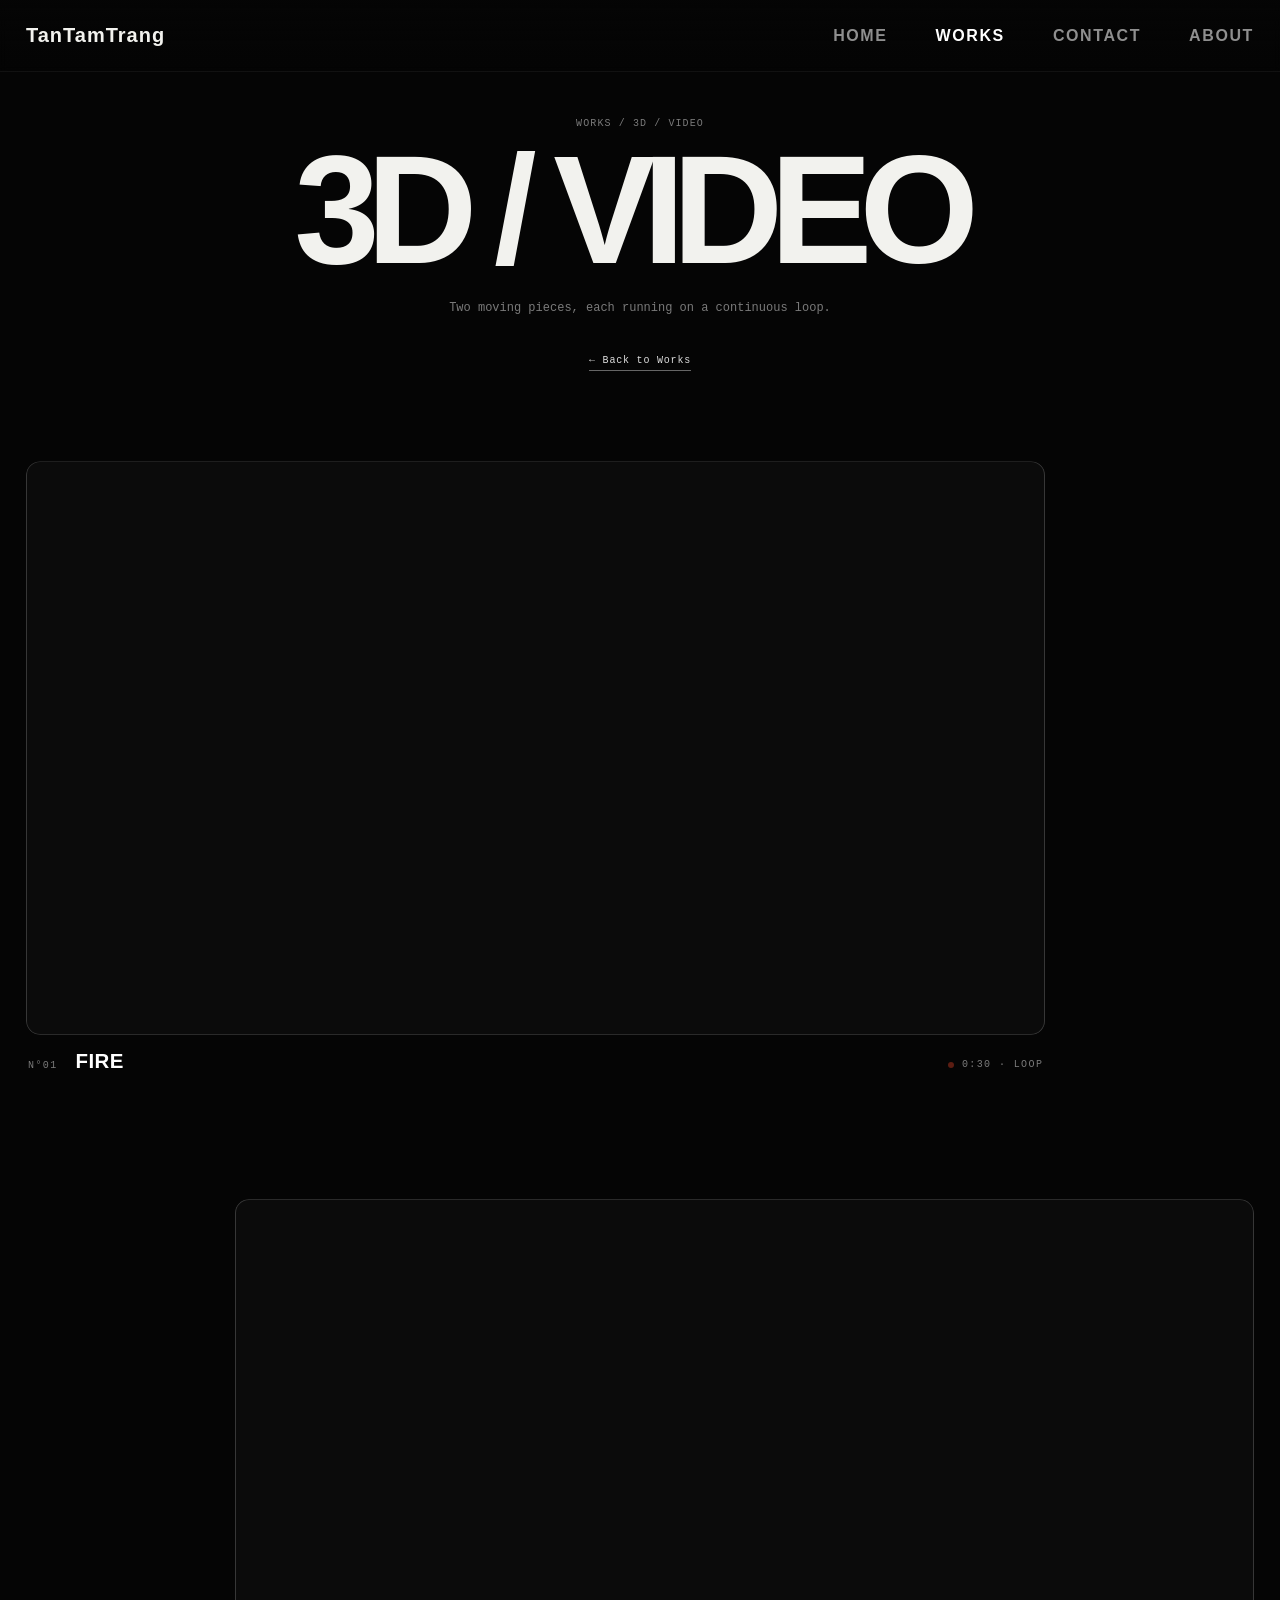
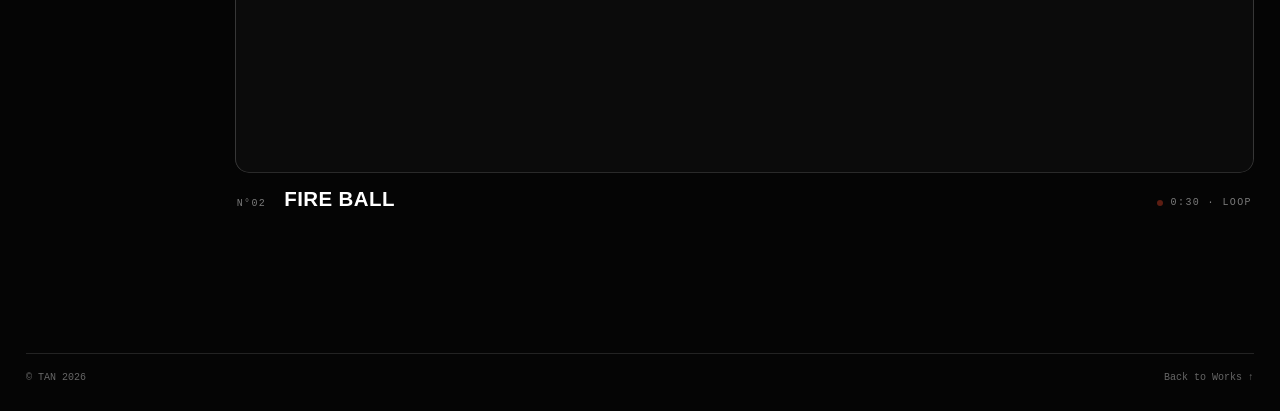
==== commit d3474fe0: "optimized" ====
--- a/TanTamTrang/TanTamTrang/wwwroot/3d-video.html
+++ b/TanTamTrang/TanTamTrang/wwwroot/3d-video.html
@@ -3,8 +3,20 @@
 <head>
   <meta charset="utf-8">
   <meta name="viewport" content="width=device-width,initial-scale=1">
-  <title>TAN — 3D / Video</title>
-  <link rel="stylesheet" href="style.css?v=120">
+  <title>3D / VIDEO - TTT</title>
+  <meta name="description" content="3D and motion work by TTT: renders, animation and video projects.">
+  <link rel="canonical" href="https://tantamtrang.com/3d-video.html">
+  <link rel="icon" type="image/png" href="images/favicon-192.png">
+  <meta property="og:type" content="website">
+  <meta property="og:site_name" content="TanTamTrang">
+  <meta property="og:title" content="3D / VIDEO - TTT">
+  <meta property="og:description" content="3D and motion work by TTT: renders, animation and video projects.">
+  <meta property="og:url" content="https://tantamtrang.com/3d-video.html">
+  <meta property="og:image" content="https://tantamtrang.com/images/og-cover.jpg">
+  <meta property="og:image:width" content="1200">
+  <meta property="og:image:height" content="630">
+  <meta name="twitter:card" content="summary_large_image">
+  <link rel="stylesheet" href="style.css?v=132">
 </head>
 <body>
 
@@ -70,6 +82,6 @@
   <a href="works.html">Back to Works ↑</a>
 </footer>
 
-<script src="script.js?v=120"></script>
+<script src="script.js?v=132"></script>
 </body>
 </html>
--- a/TanTamTrang/TanTamTrang/wwwroot/style.css
+++ b/TanTamTrang/TanTamTrang/wwwroot/style.css
@@ -899,6 +899,57 @@
   color:#fff;
   background:transparent;
 }
+/* The CV viewer. The page darkens behind it while the CV grows out of the VIEW
+   CV button (script.js drives the zoom). The whole page is always in view:
+   the frame takes the largest size that fits the screen both ways - never
+   wider than 860px, never taller than the screen less a margin (its width
+   times 2716/1920, the picture's own proportion) - and the auto margins
+   centre it. Having to scroll to reach the bottom of a one-page CV was the
+   first version's mistake. */
+.cv-lb{
+  position:fixed;
+  inset:0;
+  z-index:9999;
+  background:rgba(7,7,7,0);
+  visibility:hidden;
+  pointer-events:none;
+  transition:background-color .5s ease, visibility 0s linear .56s;
+}
+.cv-lb.is-on{
+  background:rgba(7,7,7,.94);
+  visibility:visible;
+  pointer-events:auto;
+  transition:background-color .5s ease, visibility 0s;
+}
+.cv-lb-scroll{
+  position:absolute;
+  inset:0;
+  display:flex;
+  justify-content:center;
+  align-items:flex-start;
+  overflow-y:auto;
+  overscroll-behavior:contain;
+  -webkit-overflow-scrolling:touch;
+  padding:clamp(20px,4vh,48px) clamp(12px,3vw,48px);
+}
+.cv-lb-frame{
+  flex:0 0 auto;
+  width:min(860px, 100%, calc((100vh - 2 * clamp(20px,4vh,48px)) * .7069));
+  width:min(860px, 100%, calc((100dvh - 2 * clamp(20px,4dvh,48px)) * .7069));   /* a phone's visible height */
+  margin:auto 0;
+  background:#e4e2dc;               /* the CV's own paper, while the picture decodes */
+  box-shadow:0 40px 120px -40px rgba(0,0,0,.9);
+  transform-origin:center center;
+}
+.cv-lb-frame img{
+  display:block;
+  width:100%;
+  height:auto;
+}
+.cv-lb.is-on .cv-lb-close{
+  opacity:1;
+  transform:scale(1) rotate(0);
+}
 /* A line this face has nothing for is removed, not left as a blank gap that
    pushes the rest of the column off centre. */
 .about-copy .is-empty{
@@ -1248,41 +1299,59 @@
   visibility:visible;
 }
 
-.transition-frame{
+/* Every wipe below - this one, Home <-> Works and Works <-> Contact - moves
+   nothing but transforms, which a phone's GPU runs on its own. They used to
+   animate clip-path, which the browser repaints: a whole-screen picture,
+   every frame, five times over. That is what stuttered on a phone while a
+   desktop emulating a phone's screen (but not its processor) kept up.
+   Each frame is now a window sliding in from the right - the frame itself,
+   which clips - with its picture sliding back the same distance inside it
+   (::before), so the picture holds still while its edge sweeps across: the
+   look the clip-path gave, the slight settle of the zoom included. */
+.transition-frame,
+.hw-frame,
+.wc-frame{
   position:absolute;
   inset:0;
-  clip-path:inset(0 0 0 100%);
-  will-change:clip-path, transform;
+  overflow:hidden;
+  transform:translateX(100%);
+}
+.transition-frame::before,
+.hw-frame::before,
+.wc-frame::before{
+  content:"";
+  position:absolute;
+  inset:0;
   background-size:cover;
   background-position:center;
-  transform:scale(1.045);
-}
-
-.transition-frame-1{
+  transform:translateX(-100%) scale(1.045);
+}
+
+.transition-frame-1::before{
   background-image:
     linear-gradient(rgba(0,0,0,.1),rgba(0,0,0,.22)),
     url("images/transition-01.jpg");
 }
 
-.transition-frame-2{
+.transition-frame-2::before{
   background-image:
     linear-gradient(rgba(0,0,0,.1),rgba(0,0,0,.22)),
     url("images/transition-02.jpg");
 }
 
-.transition-frame-3{
+.transition-frame-3::before{
   background-image:
     linear-gradient(rgba(0,0,0,.1),rgba(0,0,0,.22)),
     url("images/transition-03.jpg");
 }
 
-.transition-frame-4{
+.transition-frame-4::before{
   background-image:
     linear-gradient(rgba(0,0,0,.1),rgba(0,0,0,.22)),
     url("images/transition-04.jpg");
 }
 
-.transition-frame-5{
+.transition-frame-5::before{
   background-image:
     linear-gradient(rgba(0,0,0,.1),rgba(0,0,0,.22)),
     url("images/transition-05.jpg");
@@ -1309,14 +1378,22 @@
 }
 
 @keyframes transitionWipe{
-  0%{
-    clip-path:inset(0 0 0 100%);
-    transform:scale(1.055);
-  }
-  100%{
-    clip-path:inset(0 0 0 0);
-    transform:scale(1);
-  }
+  0%  { transform:translateX(100%); }
+  100%{ transform:translateX(0); }
+}
+@keyframes transitionWipeImg{
+  0%  { transform:translateX(-100%) scale(1.055); }
+  100%{ transform:translateX(0) scale(1); }
+}
+/* the picture inside each frame runs on the frame's own clock */
+.page-transition.active .transition-frame-1::before{animation:transitionWipeImg .46s 0s   cubic-bezier(.72,0,.2,1) forwards;}
+.page-transition.active .transition-frame-2::before{animation:transitionWipeImg .46s .18s cubic-bezier(.72,0,.2,1) forwards;}
+.page-transition.active .transition-frame-3::before{animation:transitionWipeImg .46s .36s cubic-bezier(.72,0,.2,1) forwards;}
+.page-transition.active .transition-frame-4::before{animation:transitionWipeImg .46s .54s cubic-bezier(.72,0,.2,1) forwards;}
+.page-transition.active .transition-frame-5::before{animation:transitionWipeImg .46s .72s cubic-bezier(.72,0,.2,1) forwards;}
+.page-transition.active .transition-frame,
+.page-transition.active .transition-frame::before{
+  will-change:transform;
 }
 
 .transition-ui{
@@ -1350,7 +1427,8 @@
   position:absolute;
   top:0;
   bottom:0;
-  left:100%;
+  left:0;
+  transform:translateX(100vw);
   width:1px;
   background:rgba(255,255,255,.68);
   opacity:0;
@@ -1362,10 +1440,10 @@
 }
 
 @keyframes transitionScan{
-  0%{left:100%;opacity:0}
+  0%{transform:translateX(100vw);opacity:0}
   8%{opacity:.8}
   90%{opacity:.5}
-  100%{left:0%;opacity:0}
+  100%{transform:translateX(0);opacity:0}
 }
 
 /* New page opens from black */
@@ -1374,14 +1452,19 @@
   inset:0;
   z-index:9998;
   pointer-events:none;
+  overflow:hidden;            /* a window over its own ::before, like the wipes above */
+}
+.page-enter-curtain::before{
+  content:"";
+  position:absolute;
+  inset:0;
   background:#050505;
-  transform-origin:left center;
 }
 
 /* Arriving from the default page transition: the curtain shows the SAME
    last frame image (transition-05) instead of black, so the hand-off is
    seamless — no extra black frame between the wipe and the page. */
-html.pt-enter .page-enter-curtain{
+html.pt-enter .page-enter-curtain::before{
   background-color:#050505;
   background-image:
     linear-gradient(rgba(0,0,0,.1),rgba(0,0,0,.22)),
@@ -1393,18 +1476,28 @@
 body.page-ready .page-enter-curtain{
   animation:pageEnterReveal .72s .06s cubic-bezier(.72,0,.2,1) forwards;
 }
-
+body.page-ready .page-enter-curtain::before{
+  animation:pageEnterRevealImg .72s .06s cubic-bezier(.72,0,.2,1) forwards;
+}
+
+/* its right edge sweeps to the left while what it shows holds still */
 @keyframes pageEnterReveal{
-  0%{clip-path:inset(0 0 0 0)}
-  100%{clip-path:inset(0 100% 0 0)}
+  0%{transform:translateX(0)}
+  100%{transform:translateX(-100%)}
+}
+@keyframes pageEnterRevealImg{
+  0%{transform:translateX(0)}
+  100%{transform:translateX(100%)}
 }
 
 /* optional motion reduction */
 @media(prefers-reduced-motion:reduce){
   .page-transition.active .transition-frame,
+  .page-transition.active .transition-frame::before,
   .page-transition.active::after,
   .page-transition.active .transition-ui,
-  body.page-ready .page-enter-curtain{
+  body.page-ready .page-enter-curtain,
+  body.page-ready .page-enter-curtain::before{
     animation-duration:.01ms!important;
     animation-delay:0ms!important;
   }
@@ -1428,25 +1521,17 @@
   visibility:visible;
 }
 
-.hw-frame,
 .hw-black{
   position:absolute;
   inset:0;
-  clip-path:inset(0 0 0 100%);
-  will-change:clip-path, transform, filter;
-}
-
-.hw-frame{
-  background-size:cover;
-  background-position:center;
-  transform:scale(1.045);
-}
-
-.hw-frame-1{background-image:linear-gradient(rgba(0,0,0,.12),rgba(0,0,0,.28)),url("images/trans-01-home-works.jpg");}
-.hw-frame-2{background-image:linear-gradient(rgba(0,0,0,.1),rgba(0,0,0,.24)),url("images/trans-02-home-works.jpg");}
-.hw-frame-3{background-image:linear-gradient(rgba(0,0,0,.1),rgba(0,0,0,.24)),url("images/trans-03-home-works.jpg");}
-.hw-frame-4{background-image:linear-gradient(rgba(0,0,0,.1),rgba(0,0,0,.24)),url("images/trans-04-home-works.jpg");}
-.hw-frame-5{background-image:linear-gradient(rgba(0,0,0,.1),rgba(0,0,0,.24)),url("images/trans-05-home-works.jpg");}
+  transform:translateX(100%);   /* one flat colour: the window alone is enough */
+}
+
+.hw-frame-1::before{background-image:linear-gradient(rgba(0,0,0,.12),rgba(0,0,0,.28)),url("images/trans-01-home-works.jpg");}
+.hw-frame-2::before{background-image:linear-gradient(rgba(0,0,0,.1),rgba(0,0,0,.24)),url("images/trans-02-home-works.jpg");}
+.hw-frame-3::before{background-image:linear-gradient(rgba(0,0,0,.1),rgba(0,0,0,.24)),url("images/trans-03-home-works.jpg");}
+.hw-frame-4::before{background-image:linear-gradient(rgba(0,0,0,.1),rgba(0,0,0,.24)),url("images/trans-04-home-works.jpg");}
+.hw-frame-5::before{background-image:linear-gradient(rgba(0,0,0,.1),rgba(0,0,0,.24)),url("images/trans-05-home-works.jpg");}
 
 .hw-black{
   background:#050505;
@@ -1458,6 +1543,16 @@
 .hw-transition.active .hw-frame-4{animation:transitionWipe .46s .54s cubic-bezier(.72,0,.2,1) forwards;}
 .hw-transition.active .hw-frame-5{animation:transitionWipe .46s .72s cubic-bezier(.72,0,.2,1) forwards;}
 .hw-transition.active .hw-black{  animation:transitionWipe .38s .90s cubic-bezier(.72,0,.2,1) forwards;}
+.hw-transition.active .hw-frame-1::before{animation:transitionWipeImg .46s 0s   cubic-bezier(.72,0,.2,1) forwards;}
+.hw-transition.active .hw-frame-2::before{animation:transitionWipeImg .46s .18s cubic-bezier(.72,0,.2,1) forwards;}
+.hw-transition.active .hw-frame-3::before{animation:transitionWipeImg .46s .36s cubic-bezier(.72,0,.2,1) forwards;}
+.hw-transition.active .hw-frame-4::before{animation:transitionWipeImg .46s .54s cubic-bezier(.72,0,.2,1) forwards;}
+.hw-transition.active .hw-frame-5::before{animation:transitionWipeImg .46s .72s cubic-bezier(.72,0,.2,1) forwards;}
+.hw-transition.active .hw-frame,
+.hw-transition.active .hw-frame::before,
+.hw-transition.active .hw-black{
+  will-change:transform;
+}
 
 /* Home -> Works: no black wipe. Frame 5 simply holds (1.25s, handled in JS),
    then we jump to Works where the tear-in-half reveal plays. */
@@ -1503,6 +1598,19 @@
   box-shadow:-16px 0 34px -14px rgba(0,0,0,.65);
 }
 
+/* Upright screens get pictures cut for them: the same middle of each frame
+   that a phone's screen shows anyway, at 900x1600 instead of 3240x2160 -
+   about a quarter of the pixels to decode, which on a phone would otherwise
+   land in the middle of the wipe. */
+@media (orientation:portrait){
+  .hw-frame-1::before{background-image:linear-gradient(rgba(0,0,0,.12),rgba(0,0,0,.28)),url("images/trans-01-home-works-m.jpg");}
+  .hw-frame-2::before{background-image:linear-gradient(rgba(0,0,0,.1),rgba(0,0,0,.24)),url("images/trans-02-home-works-m.jpg");}
+  .hw-frame-3::before{background-image:linear-gradient(rgba(0,0,0,.1),rgba(0,0,0,.24)),url("images/trans-03-home-works-m.jpg");}
+  .hw-frame-4::before{background-image:linear-gradient(rgba(0,0,0,.1),rgba(0,0,0,.24)),url("images/trans-04-home-works-m.jpg");}
+  .hw-frame-5::before{background-image:linear-gradient(rgba(0,0,0,.1),rgba(0,0,0,.24)),url("images/trans-05-home-works-m.jpg");}
+  .hw-tear-half{background-image:linear-gradient(rgba(0,0,0,.1),rgba(0,0,0,.24)),url("images/trans-05-home-works-m.jpg");}
+}
+
 .hw-tear-seam{
   position:absolute;
   top:0;bottom:0;left:50%;
@@ -1558,7 +1666,11 @@
 html.hw-tear-pending .page-enter-curtain,
 html.hw-tear-done .page-enter-curtain{
   animation:none!important;
-  clip-path:inset(0 100% 0 0)!important;
+  transform:translateX(-100%)!important;
+}
+html.hw-tear-pending .page-enter-curtain::before,
+html.hw-tear-done .page-enter-curtain::before{
+  animation:none!important;
 }
 
 @media(prefers-reduced-motion:reduce){
@@ -1580,7 +1692,8 @@
 .hw-transition::after{
   content:"";
   position:absolute;
-  top:0;bottom:0;left:100%;
+  top:0;bottom:0;left:0;
+  transform:translateX(100vw);
   width:1px;
   background:rgba(255,255,255,.68);
   opacity:0;
@@ -1592,6 +1705,7 @@
 
 @media(prefers-reduced-motion:reduce){
   .hw-transition.active .hw-frame,
+  .hw-transition.active .hw-frame::before,
   .hw-transition.active .hw-black,
   .hw-transition.active::after,
   .hw-transition.active .transition-ui{
@@ -1620,26 +1734,26 @@
   visibility:visible;
 }
 
-.wc-frame{
-  position:absolute;
-  inset:0;
-  clip-path:inset(0 0 0 100%);
-  background-size:cover;
-  background-position:center;
-  transform:scale(1.045);
-  will-change:clip-path, transform;
-}
-.wc-frame-1{background-image:linear-gradient(rgba(0,0,0,.12),rgba(0,0,0,.28)),url("images/trans-01-works-contact.jpg");}
-.wc-frame-2{background-image:linear-gradient(rgba(0,0,0,.1),rgba(0,0,0,.24)),url("images/trans-02-works-contact.jpg");}
-.wc-frame-3{background-image:linear-gradient(rgba(0,0,0,.1),rgba(0,0,0,.24)),url("images/trans-03-works-contact.jpg");}
-.wc-frame-4{background-image:linear-gradient(rgba(0,0,0,.1),rgba(0,0,0,.24)),url("images/trans-04-works-contact.jpg");}
-.wc-frame-5{background-image:linear-gradient(rgba(0,0,0,.1),rgba(0,0,0,.24)),url("images/trans-05-works-contact.jpg");}
+.wc-frame-1::before{background-image:linear-gradient(rgba(0,0,0,.12),rgba(0,0,0,.28)),url("images/trans-01-works-contact.jpg");}
+.wc-frame-2::before{background-image:linear-gradient(rgba(0,0,0,.1),rgba(0,0,0,.24)),url("images/trans-02-works-contact.jpg");}
+.wc-frame-3::before{background-image:linear-gradient(rgba(0,0,0,.1),rgba(0,0,0,.24)),url("images/trans-03-works-contact.jpg");}
+.wc-frame-4::before{background-image:linear-gradient(rgba(0,0,0,.1),rgba(0,0,0,.24)),url("images/trans-04-works-contact.jpg");}
+.wc-frame-5::before{background-image:linear-gradient(rgba(0,0,0,.1),rgba(0,0,0,.24)),url("images/trans-05-works-contact.jpg");}
 
 .wc-transition.active .wc-frame-1{animation:transitionWipe .46s 0s   cubic-bezier(.72,0,.2,1) forwards;}
 .wc-transition.active .wc-frame-2{animation:transitionWipe .46s .18s cubic-bezier(.72,0,.2,1) forwards;}
 .wc-transition.active .wc-frame-3{animation:transitionWipe .46s .36s cubic-bezier(.72,0,.2,1) forwards;}
 .wc-transition.active .wc-frame-4{animation:transitionWipe .46s .54s cubic-bezier(.72,0,.2,1) forwards;}
 .wc-transition.active .wc-frame-5{animation:transitionWipe .46s .72s cubic-bezier(.72,0,.2,1) forwards;}
+.wc-transition.active .wc-frame-1::before{animation:transitionWipeImg .46s 0s   cubic-bezier(.72,0,.2,1) forwards;}
+.wc-transition.active .wc-frame-2::before{animation:transitionWipeImg .46s .18s cubic-bezier(.72,0,.2,1) forwards;}
+.wc-transition.active .wc-frame-3::before{animation:transitionWipeImg .46s .36s cubic-bezier(.72,0,.2,1) forwards;}
+.wc-transition.active .wc-frame-4::before{animation:transitionWipeImg .46s .54s cubic-bezier(.72,0,.2,1) forwards;}
+.wc-transition.active .wc-frame-5::before{animation:transitionWipeImg .46s .72s cubic-bezier(.72,0,.2,1) forwards;}
+.wc-transition.active .wc-frame,
+.wc-transition.active .wc-frame::before{
+  will-change:transform;
+}
 
 .wc-transition .transition-ui{
   opacity:0;
@@ -1746,11 +1860,16 @@
 html.wc-split-pending .page-enter-curtain,
 html.wc-split-done .page-enter-curtain{
   animation:none!important;
-  clip-path:inset(0 100% 0 0)!important;
+  transform:translateX(-100%)!important;
+}
+html.wc-split-pending .page-enter-curtain::before,
+html.wc-split-done .page-enter-curtain::before{
+  animation:none!important;
 }
 
 @media(prefers-reduced-motion:reduce){
   .wc-transition.active .wc-frame,
+  .wc-transition.active .wc-frame::before,
   .wc-transition.active .transition-ui,
   .wc-transition.split-go .wc-split-top,
   .wc-transition.split-go .wc-split-bottom,
@@ -1782,10 +1901,13 @@
   border-bottom:1px solid rgba(255,255,255,.05);
 }
 
+/* The header - the name and the menu - is set in Arial Black. Windows and
+   macOS both have it; where it is missing (most phones) the heaviest Arial or
+   Helvetica on the device stands in, which is why the weight is spelled out. */
 .brand-static{
-  font-family: 'Greek Freak Local', sans-serif;
+  font-family:'Arial Black', 'Arial Bold', Gadget, Arial, Helvetica, sans-serif;
   font-style: normal;
-  font-weight: 400;
+  font-weight: 900;
   font-size: 20px;
   letter-spacing: 0.05em;
   color:#f2f2ee;
@@ -1799,7 +1921,8 @@
   align-items:center;
   gap:48px;
   justify-content:flex-end;
-  font-family: 'Greek Freak Local', sans-serif;
+  font-family:'Arial Black', 'Arial Bold', Gadget, Arial, Helvetica, sans-serif;
+  font-weight:900;
   font-size: 16px;
   letter-spacing:.1em;
   text-transform:uppercase;
@@ -1876,6 +1999,216 @@
 /* On upright screens script.js makes each slide a band exactly as tall as the
    clip's 16:9 picture across the full width, so cover shows every frame whole
    (bar the pixel of overlap between bands) with the clips touching. */
+/* HOME - detail view. Click a clip and it opens the way a work page would:
+   the clip settles into a band across the top (script.js moves the clip
+   itself), the rest of the reel fades away, the title comes up in the band's
+   corner - see-through, the footage showing in the letters - and the details
+   rise below on black. */
+.home-video-body.reel-clickable{ cursor:pointer; }
+.home-detail{
+  --hd-band:45vh;
+  --hd-gutter:clamp(14px,1.05vw,20px);
+  position:fixed;
+  inset:0;
+  z-index:60;
+  pointer-events:none;
+  visibility:hidden;
+  transition:visibility 0s linear .75s;
+}
+.home-detail.is-on{
+  visibility:visible;
+  transition:visibility 0s;
+}
+.hd-shade,
+.hd-hero{
+  position:absolute;
+  left:0;
+  right:0;
+  top:0;
+  height:var(--hd-band);
+}
+.hd-shade{
+  background:linear-gradient(to bottom, rgba(0,0,0,.2), rgba(0,0,0,0) 36%, rgba(0,0,0,.42));
+  opacity:0;
+  transition:opacity .4s ease;
+}
+.home-detail.is-on .hd-shade{
+  opacity:1;
+  transition:opacity .6s ease .35s;
+}
+.hd-hero{
+  padding:0;
+  border:0;
+  background:transparent;
+  cursor:pointer;
+}
+.home-detail.is-on .hd-hero,
+.home-detail.is-on .hd-sheet{
+  pointer-events:auto;
+}
+.hd-title-mask{
+  position:absolute;
+  left:var(--hd-gutter);
+  right:var(--hd-gutter);
+  bottom:calc(100% - var(--hd-band) + clamp(12px,2.4vh,26px));
+  overflow:hidden;
+  padding-top:.06em;
+  pointer-events:none;
+}
+/* See-through title: the letters are filled with a white that thins towards
+   their feet, so the clip shows through them more and more on the way down. */
+.hd-title{
+  margin:0;
+  font-family:'Arial Black', 'Arial Bold', Gadget, Arial, Helvetica, sans-serif;
+  font-weight:900;
+  font-size:clamp(38px,5.4vw,104px);
+  line-height:.94;
+  letter-spacing:-.01em;
+  text-transform:uppercase;
+  overflow-wrap:anywhere;
+  background:linear-gradient(180deg, rgba(255,255,255,.96) 0%, rgba(255,255,255,.8) 48%, rgba(255,255,255,.48) 100%);
+  -webkit-background-clip:text;
+  background-clip:text;
+  color:transparent;
+  -webkit-text-fill-color:transparent;
+  transform:translateY(106%);
+  transition:transform .4s cubic-bezier(.4,0,.2,1);
+}
+.home-detail.is-on .hd-title{
+  transform:none;
+  transition:transform .95s cubic-bezier(.16,.84,.24,1) .46s;
+}
+.hd-sheet{
+  position:absolute;
+  left:0;
+  right:0;
+  bottom:0;
+  top:var(--hd-band);
+  display:flex;
+  flex-direction:column;
+  overflow-y:auto;
+  overscroll-behavior:contain;
+  background:#000;
+  color:#fff;
+  cursor:default;
+  opacity:0;
+  transform:translateY(40px);
+  transition:opacity .3s ease, transform .4s cubic-bezier(.4,0,.2,1);
+}
+.home-detail.is-on .hd-sheet{
+  opacity:1;
+  transform:none;
+  transition:opacity .5s ease .3s, transform .85s cubic-bezier(.16,.84,.24,1) .3s;
+}
+.hd-body{
+  flex:1 0 auto;
+  display:grid;
+  grid-template-columns:minmax(0,1fr) minmax(0,1fr);
+  column-gap:clamp(20px,2vw,40px);
+  padding:clamp(26px,5vh,48px) var(--hd-gutter) 40px;
+}
+.hd-left{
+  display:grid;
+  grid-template-columns:118px minmax(0,1fr);
+  align-items:start;
+}
+.hd-back{
+  justify-self:start;
+  padding:0;
+  border:0;
+  background:none;
+  color:#fff;
+  font:700 13px/1.35 Arial, Helvetica, sans-serif;
+  cursor:pointer;
+}
+.hd-back:hover,
+.hd-back:focus-visible{
+  text-decoration:underline;
+  text-underline-offset:3px;
+}
+.hd-rows{
+  display:grid;
+  row-gap:14px;
+  margin:0;
+}
+.hd-row{
+  display:grid;
+  grid-template-columns:236px minmax(0,1fr);
+}
+.hd-row[hidden],
+.hd-desc[hidden]{
+  display:none;
+}
+.hd-row dt,
+.hd-row dd{
+  margin:0;
+  font:700 13px/1.35 Arial, Helvetica, sans-serif;
+}
+.hd-row dt{ color:#8c8c8c; }
+.hd-row dd{ color:#fff; white-space:pre-line; }
+.hd-desc{
+  margin:0;
+  font:700 clamp(20px,1.72vw,34px)/1.06 Arial, Helvetica, sans-serif;
+  letter-spacing:-.005em;
+  color:#dcdcdc;
+}
+.hd-foot{
+  display:flex;
+  justify-content:space-between;
+  padding:0 var(--hd-gutter) 16px;
+  font:700 13px/1 Arial, Helvetica, sans-serif;
+  color:#fff;
+}
+.hd-clock span{ color:#8c8c8c; }
+/* the details come in after the sheet, one after another, and go at once */
+.hd-back,
+.hd-row,
+.hd-desc,
+.hd-foot{
+  opacity:0;
+  transform:translateY(12px);
+  transition:opacity .2s ease, transform .25s ease;
+}
+.home-detail.is-on .hd-back,
+.home-detail.is-on .hd-row,
+.home-detail.is-on .hd-desc,
+.home-detail.is-on .hd-foot{
+  opacity:1;
+  transform:none;
+  transition:opacity .55s ease, transform .75s cubic-bezier(.16,.84,.24,1);
+}
+.home-detail.is-on .hd-back{ transition-delay:.5s; }
+.home-detail.is-on .hd-row:nth-child(1){ transition-delay:.55s; }
+.home-detail.is-on .hd-row:nth-child(2){ transition-delay:.6s; }
+.home-detail.is-on .hd-row:nth-child(3){ transition-delay:.65s; }
+.home-detail.is-on .hd-row:nth-child(4){ transition-delay:.7s; }
+.home-detail.is-on .hd-row:nth-child(5){ transition-delay:.75s; }
+.home-detail.is-on .hd-desc{ transition-delay:.62s; }
+.home-detail.is-on .hd-foot{ transition-delay:.85s; }
+@media(max-width:800px){
+  .hd-body{
+    grid-template-columns:minmax(0,1fr);
+    row-gap:30px;
+  }
+  .hd-left{
+    grid-template-columns:minmax(0,1fr);
+    row-gap:22px;
+  }
+  .hd-row{
+    grid-template-columns:110px minmax(0,1fr);
+  }
+  .hd-desc{
+    font-size:clamp(18px,5vw,24px);
+    line-height:1.12;
+  }
+}
+@media (prefers-reduced-motion:reduce){
+  .home-detail *,
+  .home-detail.is-on *{
+    transition-duration:.01ms !important;
+    transition-delay:0s !important;
+  }
+}
 .home-reel-spacer{
   width:1px;
   height:16000vh; /* JS overrides this on load; kept as a fallback */
@@ -1920,9 +2253,10 @@
   align-items:center;
 }
 .loading-title{
-  font-family:'Greek Freak Local', sans-serif;
+  /* Arial Black, like the header, with the same fallbacks for phones */
+  font-family:'Arial Black', 'Arial Bold', Gadget, Arial, Helvetica, sans-serif;
   font-style:normal;
-  font-weight:400;
+  font-weight:900;
   font-size:clamp(20px,3.4vw,44px);
   letter-spacing:.14em;
   text-align:center;
@@ -1983,6 +2317,25 @@
   .topnav{
     gap:16px;
     font-size:10px;
+  }
+}
+
+/* Narrow phones: Arial Black is far wider than the header's old face, and at
+   360px the name ran into the menu; at 320px the menu ran 31px off the
+   screen. Smaller type, tighter tracking and gaps keep all of it on one line
+   with room between the two. */
+@media(max-width:420px){
+  .topbar{
+    padding:0 14px;
+  }
+  .brand-static{
+    font-size:11px;
+    letter-spacing:.02em;
+  }
+  .topnav{
+    gap:10px;
+    font-size:9px;
+    letter-spacing:.05em;
   }
 }
 
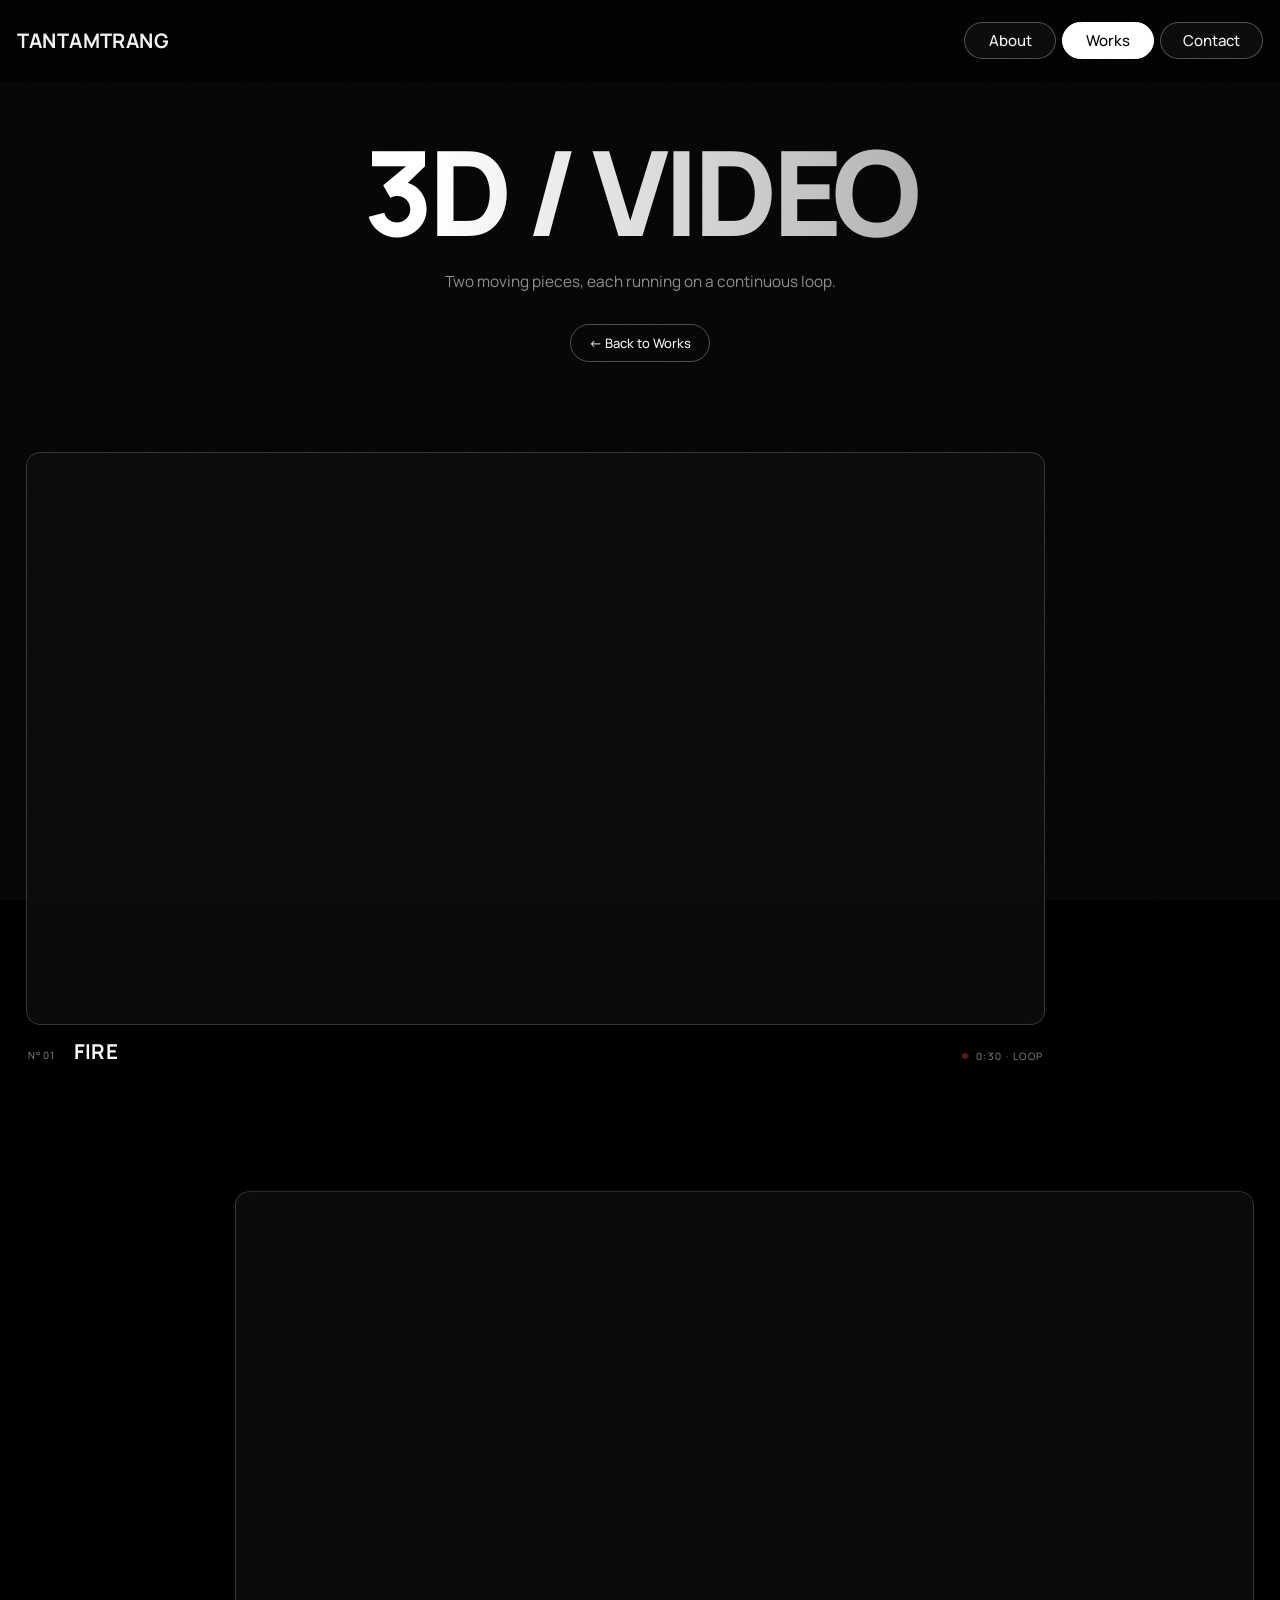
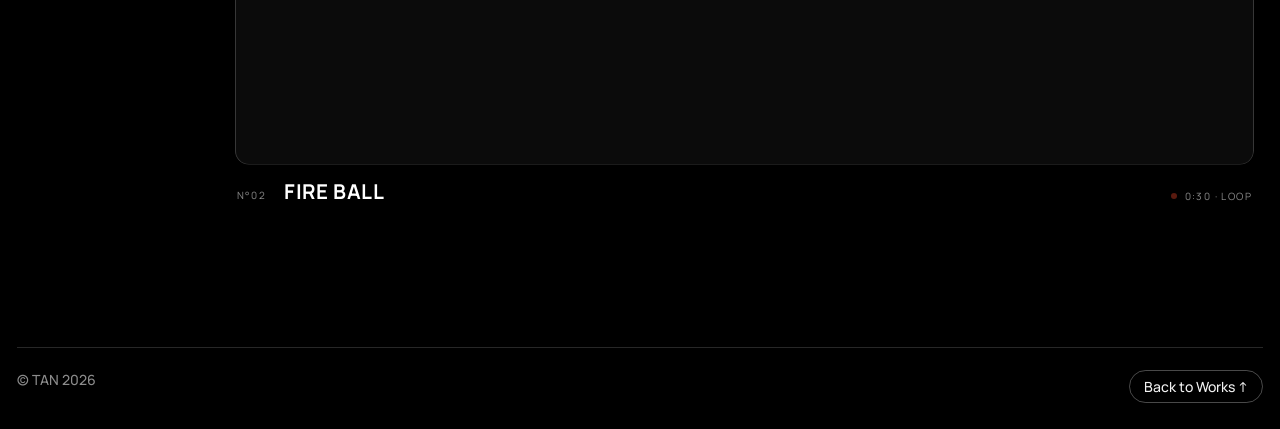
==== commit e3c5440d: "WIP: uncommitted changes, moved to the cloud Snapshot of the working tree the Claude desktop app too" ====
--- a/TanTamTrang/TanTamTrang/wwwroot/3d-video.html
+++ b/TanTamTrang/TanTamTrang/wwwroot/3d-video.html
@@ -6,7 +6,10 @@
   <title>3D / VIDEO - TTT</title>
   <meta name="description" content="3D and motion work by TTT: renders, animation and video projects.">
   <link rel="canonical" href="https://tantamtrang.com/3d-video.html">
-  <link rel="icon" type="image/png" href="images/favicon-192.png">
+  <link rel="icon" href="favicon.ico" sizes="any">
+  <link rel="icon" type="image/png" sizes="48x48" href="images/favicon-48.png">
+  <link rel="icon" type="image/png" sizes="192x192" href="images/favicon-192.png">
+  <link rel="apple-touch-icon" href="images/favicon-192.png">
   <meta property="og:type" content="website">
   <meta property="og:site_name" content="TanTamTrang">
   <meta property="og:title" content="3D / VIDEO - TTT">
@@ -16,25 +19,26 @@
   <meta property="og:image:width" content="1200">
   <meta property="og:image:height" content="630">
   <meta name="twitter:card" content="summary_large_image">
-  <link rel="stylesheet" href="style.css?v=132">
+  <link rel="preconnect" href="https://fonts.googleapis.com">
+  <link rel="preconnect" href="https://fonts.gstatic.com" crossorigin>
+  <link rel="stylesheet" href="https://fonts.googleapis.com/css2?family=Manrope:wght@400;500;600;700;800&display=swap">
+  <link rel="stylesheet" href="style.css?v=150">
+  <link rel="stylesheet" href="theme.css?v=10">
 </head>
 <body>
 
-<div class="page-enter-curtain" id="pageEnterCurtain"></div>
-
 <header class="topbar">
-  <div class="brand-static">TanTamTrang</div>
+  <a class="brand-static" href="index.html">TanTamTrang</a>
   <nav class="topnav">
-    <a href="index.html">Home</a>
+    <a href="about.html">About</a>
     <a href="works.html" class="active">Works</a>
     <a href="contact.html">Contact</a>
-    <a href="about.html">About</a>
   </nav>
 </header>
 
 <main class="poster-page vid-page">
   <section class="poster-hero">
-    <p class="kicker">WORKS / 3D / VIDEO</p>
+    
     <h1 class="page-title poster-title">3D / VIDEO</h1>
     <p class="poster-intro">Two moving pieces, each running on a continuous loop.</p>
     <a class="poster-back" href="works.html">← Back to Works</a>
@@ -82,6 +86,6 @@
   <a href="works.html">Back to Works ↑</a>
 </footer>
 
-<script src="script.js?v=132"></script>
+<script src="script.js?v=150"></script>
 </body>
 </html>
--- a/TanTamTrang/TanTamTrang/wwwroot/style.css
+++ b/TanTamTrang/TanTamTrang/wwwroot/style.css
@@ -151,6 +151,103 @@
 /* EXPERIENCE DESIGN (Works sub-page): the case study as a column of pages,
    each at its own proportion - these are laid-out spreads, so nothing is
    cropped. */
+/* EXPERIENCE DESIGN — four project buttons under the title; the one chosen
+   turns white and its case study opens beneath them. */
+.ed-menu{
+  max-width:1240px;
+  margin:0 auto clamp(40px,7vh,80px);
+  display:grid;
+  grid-template-columns:repeat(4,minmax(0,1fr));
+  gap:clamp(10px,1.2vw,18px);
+}
+.ed-tab{
+  display:flex;
+  flex-direction:column;
+  justify-content:space-between;
+  gap:28px;
+  min-height:clamp(150px,15vw,200px);
+  padding:clamp(16px,1.6vw,24px);
+  border:1px solid rgba(255,255,255,.35);
+  border-radius:6px;
+  background:transparent;
+  color:#f2f2ee;
+  text-align:left;
+  cursor:pointer;
+  transition:background-color .3s ease, color .3s ease, border-color .3s ease, transform .3s cubic-bezier(.22,1,.36,1);
+}
+.ed-tab:hover,
+.ed-tab:focus-visible{
+  border-color:#fff;
+  transform:translateY(-3px);
+}
+.ed-tab-no,
+.ed-tab-go{
+  font:10px var(--mono);
+  letter-spacing:.14em;
+  color:rgba(242,242,238,.6);
+}
+.ed-tab-title{
+  font:900 clamp(17px,1.7vw,26px)/1.05 'Arial Black', 'Arial Bold', Gadget, Arial, Helvetica, sans-serif;
+  letter-spacing:-.02em;
+  text-transform:uppercase;
+}
+.ed-tab.is-on{
+  background:#f2f2ee;
+  border-color:#f2f2ee;
+  color:#050505;
+  transform:none;
+}
+.ed-tab.is-on .ed-tab-no,
+.ed-tab.is-on .ed-tab-go{ color:rgba(5,5,5,.6); }
+
+.ed-article{
+  scroll-margin-top:90px;
+}
+.ed-article.is-in{
+  animation:edArticleIn .7s cubic-bezier(.22,1,.36,1) both;
+}
+@keyframes edArticleIn{
+  from{ opacity:0; transform:translateY(28px); }
+  to  { opacity:1; transform:none; }
+}
+.ed-article-head{
+  max-width:1240px;
+  margin:0 auto clamp(24px,4vh,40px);
+  padding-top:clamp(20px,3vh,32px);
+  border-top:1px solid var(--line);
+}
+.ed-article-title{
+  margin-top:14px;
+  font-size:clamp(30px,4.4vw,64px);
+  line-height:.95;
+  letter-spacing:-.05em;
+}
+.ed-article-intro{
+  margin-top:18px;
+  max-width:560px;
+  font:12px/1.8 var(--mono);
+  color:var(--muted);
+}
+.ed-soon{
+  max-width:1240px;
+  margin:0 auto;
+  padding:clamp(60px,14vh,140px) 0 18vh;
+  font:11px var(--mono);
+  letter-spacing:.14em;
+  color:var(--muted);
+  text-transform:uppercase;
+}
+@media(max-width:900px){
+  .ed-menu{ grid-template-columns:repeat(2,minmax(0,1fr)); }
+}
+@media(max-width:480px){
+  .ed-menu{ grid-template-columns:minmax(0,1fr); }
+  .ed-tab{ min-height:0; gap:18px; }
+}
+@media (prefers-reduced-motion:reduce){
+  .ed-article.is-in{ animation:none; }
+  .ed-tab{ transition:none; }
+}
 .ed-deck{
   max-width:1240px;
   margin:0 auto;
@@ -410,12 +507,14 @@
    spans 2, a half spans 3, a lead frame spans all 6. */
 .photo-grid{
   display:grid;
-  grid-template-columns:repeat(6,1fr);
-  column-gap:0;
-  row-gap:clamp(54px,6.5vw,110px);
-  /* cancel .poster-page's 26px side padding so the rows reach the edges */
-  margin:0 -26px;
-  padding:2px 0 18vh;
+  grid-template-columns:repeat(6,minmax(0,1fr));
+  /* an even gutter between frames, and the caption's own line plus a little
+     more between rows, so the sheet reads as separate pictures */
+  column-gap:clamp(10px,1.3vw,22px);
+  row-gap:clamp(26px,2.8vw,44px);
+  max-width:1680px;
+  margin:0 auto;
+  padding:clamp(22px,3vw,40px) clamp(0px,2vw,24px) 14vh;
   border-top:1px solid var(--line);
 }
 .photo-grid figure{
@@ -434,8 +533,7 @@
   object-position:center;
   display:block;
   background:#0d0d0d;
-  /* No hover scale here on purpose: with no gutter it would climb over the
-     neighbouring frame, and it would also move the box the lightbox measures
+  /* No hover scale on purpose: it would move the box the lightbox measures
      to fly the picture back into. */
   filter:grayscale(.06) brightness(.9);
   transition:filter .4s ease;
@@ -445,7 +543,7 @@
 .photo-grid .ph-half{ grid-column:auto / span 3; }
 .photo-grid .ph-half img{ aspect-ratio:3/2; }
 .photo-grid .ph-full{ grid-column:1 / -1; }
-.photo-grid .ph-full img{ aspect-ratio:21/9; object-position:center 58%; }
+.photo-grid .ph-full img{ aspect-ratio:2/1; object-position:center 58%; }
 
 /* A row carrying a single frame: the rest of the row is deliberately left
    empty. Auto-placement never runs backwards, so pinning the NEXT frame to
@@ -459,8 +557,8 @@
   justify-content:space-between;
   align-items:baseline;
   gap:14px;
-  margin-top:11px;
-  padding:0 clamp(10px,1.2vw,16px);
+  margin-top:10px;
+  padding:0;
   font:9px var(--mono);
   letter-spacing:.11em;
   color:var(--muted);
@@ -485,6 +583,7 @@
   margin:0 auto;
   column-gap:clamp(18px,2.4vw,32px);
   row-gap:clamp(58px,6vw,96px);
+  padding:2px 0 18vh;               /* as it was before the photo sheet got its gutter */
 }
 .photo-grid.photo-grid-art img{
   aspect-ratio:auto;
@@ -500,8 +599,10 @@
 
 @media(max-width:900px){
   .photo-grid{
-    grid-template-columns:repeat(2,1fr);
-    row-gap:clamp(38px,5.5vw,64px);
+    grid-template-columns:repeat(2,minmax(0,1fr));
+    column-gap:10px;
+    row-gap:26px;
+    padding-inline:0;
   }
   .photo-grid figure,
   .photo-grid .ph-half,
@@ -539,6 +640,209 @@
   .photo-grid.photo-grid-art .ph-centre{ grid-column:1 / -1; }
   .photo-grid.photo-grid-art .ph-centre img,
   .photo-grid.photo-grid-art .ph-centre figcaption{ max-width:min(100%,340px); margin-inline:auto; }
+}
+
+/* PHOTOGRAPHY — in fives. One large frame on the left, as tall as two rows,
+   and a two-by-two of small frames beside it, all landscape 3:2 with the
+   same gap across and down. The large column is sized so its frame is
+   exactly 3:2 too: with w the small width and g the gap, two rows and a gap
+   stand 2w/1.5 + g tall, so the large frame is 2w + 1.5g wide, and
+   w = (100% - 3.5g) / 4. The number sits on the picture's corner, so nothing
+   adds height between rows. One column on a phone. (Digital Art keeps its
+   own gallery layout above.) */
+.photo-grid.photo-grid-even{
+  --g:clamp(10px,1.2vw,20px);
+  grid-template-columns:calc((100% - 3.5 * var(--g)) / 2 + 1.5 * var(--g)) minmax(0,1fr) minmax(0,1fr);
+  gap:var(--g);
+  padding-inline:0;
+}
+.photo-grid.photo-grid-even > figure:nth-child(5n+1){
+  grid-column:1 / span 1;
+  grid-row:span 2;
+}
+.photo-grid.photo-grid-even > figure:nth-child(5n+1) > img{
+  aspect-ratio:auto;
+  height:100%;
+}
+.photo-grid.photo-grid-even > figure{
+  grid-column:auto / span 1;
+  position:relative;
+}
+.photo-grid.photo-grid-even > figure > img{
+  aspect-ratio:3/2;
+  height:auto;
+  object-position:center;
+}
+.photo-grid.photo-grid-even > figure > figcaption{
+  position:absolute;
+  left:10px;
+  bottom:8px;
+  margin:0;
+  padding:0;
+  color:rgba(255,255,255,.82);
+  text-shadow:0 1px 6px rgba(0,0,0,.6);
+  pointer-events:none;
+}
+@media(max-width:900px){
+  .photo-grid.photo-grid-even{ --g:8px; }
+}
+@media(max-width:560px){
+  .photo-grid.photo-grid-even{ --g:10px; grid-template-columns:minmax(0,1fr); }
+  .photo-grid.photo-grid-even > figure:nth-child(5n+1){ grid-row:auto; }
+  .photo-grid.photo-grid-even > figure:nth-child(5n+1) > img{ aspect-ratio:3/2; height:auto; }
+}
+
+/* POSTER — a staircase grid. Four columns, each column dropped a step below
+   the one to its left, so every row runs downhill from left to right. Each
+   poster is shown whole at its own ratio, with its name, a line about it and
+   a small meta row under it. Fewer columns on narrower screens, and one plain
+   column on a phone. Click opens the photography lightbox. */
+.pst-page{
+  padding:118px clamp(18px,3vw,48px) 0;
+}
+.pst-head{
+  display:flex;
+  justify-content:space-between;
+  align-items:baseline;
+  gap:20px;
+  padding-bottom:16px;
+  margin-bottom:clamp(28px,5vh,56px);
+  border-bottom:1px solid var(--line);
+}
+.pst-head .small{
+  font:10px var(--mono);
+  color:var(--muted);
+  letter-spacing:.08em;
+}
+.pst-back{
+  font:10px var(--mono);
+  letter-spacing:.08em;
+  padding-bottom:4px;
+  border-bottom:1px solid #666;
+}
+.pst-grid{
+  --cols:4;
+  --step:clamp(28px,4.5vw,80px);
+  --gap-x:clamp(12px,1.4vw,24px);
+  --gap-y:clamp(24px,2.6vw,44px);
+  display:grid;
+  grid-template-columns:repeat(var(--cols), minmax(0,1fr));
+  column-gap:var(--gap-x);
+  row-gap:var(--gap-y);
+  align-items:start;
+  padding-bottom:clamp(60px,12vh,140px);
+}
+.pst-item:nth-child(4n+2){ margin-top:var(--step); }
+.pst-item:nth-child(4n+3){ margin-top:calc(var(--step) * 2); }
+.pst-item:nth-child(4n+4){ margin-top:calc(var(--step) * 3); }
+.pst-item{
+  margin:0;
+  min-width:0;
+}
+.pst-img{
+  overflow:hidden;
+  background:#0d0d0d;
+  cursor:zoom-in;
+}
+.pst-img img{
+  width:100%;
+  height:auto;
+  transition:transform .6s cubic-bezier(.22,1,.36,1), filter .4s ease;
+}
+.pst-item:hover .pst-img img{
+  transform:scale(1.03);
+}
+.pst-item.is-open img{ visibility:hidden; }
+.pst-item figcaption{
+  padding-top:14px;
+}
+.pst-item h2{
+  font:700 clamp(13px,1vw,16px)/1.2 Arial, Helvetica, sans-serif;
+  letter-spacing:0;
+  color:#f2f2ee;
+}
+.pst-item p{
+  margin-top:8px;
+  font:11px/1.6 var(--mono);
+  color:#8a8a8a;
+  display:-webkit-box;
+  -webkit-line-clamp:3;
+  -webkit-box-orient:vertical;
+  overflow:hidden;
+}
+.pst-meta{
+  display:flex;
+  justify-content:space-between;
+  gap:12px;
+  margin-top:14px;
+  font:9px var(--mono);
+  letter-spacing:.08em;
+  color:#5f5f5f;
+}
+/* script.js adds .pst-js, then lifts each poster in as it scrolls into view */
+.pst-grid.pst-js .pst-item{
+  opacity:0;
+  transform:translateY(36px);
+  transition:opacity .8s ease, transform .9s cubic-bezier(.22,1,.36,1);
+}
+.pst-grid.pst-js .pst-item.is-in{
+  opacity:1;
+  transform:none;
+}
+/* With script the grid is dealt into real columns (script.js), so a poster
+   sits right under the one above it in its own column instead of waiting
+   for the whole row - the staircase then comes from each column's top. */
+.pst-grid.pst-cols{
+  display:flex;
+  align-items:flex-start;
+  gap:var(--gap-x);
+}
+.pst-col{
+  flex:1 1 0;
+  min-width:0;
+  display:flex;
+  flex-direction:column;
+  gap:var(--gap-y);
+}
+.pst-grid.pst-cols .pst-item:nth-child(n){ margin-top:0; }
+.pst-col:nth-child(2){ padding-top:var(--step); }
+.pst-col:nth-child(3){ padding-top:calc(var(--step) * 2); }
+.pst-col:nth-child(4){ padding-top:calc(var(--step) * 3); }
+@media(max-width:1100px){
+  .pst-grid{ --cols:3; --step:clamp(28px,6vw,70px); }
+  .pst-item:nth-child(n){ margin-top:0; }
+  .pst-item:nth-child(3n+2){ margin-top:var(--step); }
+  .pst-item:nth-child(3n+3){ margin-top:calc(var(--step) * 2); }
+}
+@media(max-width:720px){
+  .pst-grid{ --cols:2; --step:clamp(24px,9vw,60px); }
+  .pst-item:nth-child(n){ margin-top:0; }
+  .pst-item:nth-child(2n){ margin-top:var(--step); }
+}
+@media(max-width:460px){
+  .pst-page{ padding-top:96px; }
+  .pst-grid{ --cols:1; --gap-y:36px; }
+  .pst-item:nth-child(n){ margin-top:0; }
+}
+/* WORKS — the same staircase, one card per category; each card is a link
+   to its page rather than a picture for the lightbox. */
+.wks-grid .pst-item{
+  display:block;
+  color:inherit;
+  text-decoration:none;
+}
+.wks-grid .pst-img{ cursor:pointer; }
+.wks-cap{ padding-top:14px; }
+.wks-grid .pst-item h2::after{
+  content:' ↗';
+  opacity:0;
+  transition:opacity .3s ease;
+}
+.wks-grid .pst-item:hover h2::after,
+.wks-grid .pst-item:focus-visible h2::after{ opacity:1; }
+@media (prefers-reduced-motion:reduce){
+  .pst-grid.pst-js .pst-item{ opacity:1; transform:none; transition:none; }
+  .pst-img img{ transition:none; }
 }
 
 /* PHOTOGRAPHY — full-screen lightbox with a FLIP zoom to/from the grid slot */
@@ -1177,6 +1481,123 @@
 .form-submit:hover{
   opacity:0.85;
 }
+/* CONTACT — two columns under the title: a lead line, the email with a copy
+   button, social links as rows and three short facts on the left; the form
+   in its own outlined panel on the right. */
+.ct-grid{
+  display:grid;
+  grid-template-columns:minmax(0,1.15fr) minmax(0,1fr);
+  gap:clamp(40px,7vw,120px);
+  align-items:start;
+  border-top:1px solid var(--line);
+  padding-top:clamp(36px,5vh,54px);
+}
+.ct-lead{
+  max-width:620px;
+  margin-bottom:clamp(36px,5vh,56px);
+  font:400 clamp(22px,2.2vw,34px)/1.25 Arial, Helvetica, sans-serif;
+  letter-spacing:-.01em;
+  color:#f2f2ee;
+}
+.ct-block{
+  margin-bottom:clamp(28px,4vh,40px);
+}
+.ct-email{
+  display:flex;
+  flex-wrap:wrap;
+  align-items:center;
+  gap:12px 18px;
+}
+.ct-email-link{
+  font:700 clamp(18px,1.8vw,28px)/1.2 Arial, Helvetica, sans-serif;
+  color:#fff;
+  word-break:break-all;
+  border-bottom:1px solid rgba(255,255,255,.35);
+  transition:border-color .3s ease;
+}
+.ct-email-link:hover{ border-bottom-color:#fff; }
+.ct-copy{
+  padding:8px 14px;
+  border:1px solid rgba(255,255,255,.35);
+  border-radius:999px;
+  background:transparent;
+  color:#ddd;
+  font:10px var(--mono);
+  letter-spacing:.14em;
+  cursor:pointer;
+  transition:background-color .25s ease, color .25s ease, border-color .25s ease;
+}
+.ct-copy:hover,
+.ct-copy.is-done{
+  background:#fff;
+  border-color:#fff;
+  color:#050505;
+}
+.ct-social{
+  list-style:none;
+  margin:0;
+  padding:0;
+  max-width:560px;
+  border-top:1px solid var(--line);
+}
+.ct-social a{
+  display:grid;
+  grid-template-columns:120px minmax(0,1fr) auto;
+  align-items:center;
+  gap:16px;
+  padding:16px 0;
+  border-bottom:1px solid var(--line);
+  font:14px var(--mono);
+  color:#eaeaea;
+  transition:padding-left .35s cubic-bezier(.22,1,.36,1), color .3s ease;
+}
+.ct-handle{ color:var(--muted); }
+.ct-arrow{ transition:transform .35s cubic-bezier(.22,1,.36,1); }
+.ct-social a:hover{ padding-left:10px; color:#fff; }
+.ct-social a:hover .ct-arrow{ transform:translate(3px,-3px); }
+.ct-facts{
+  display:grid;
+  grid-template-columns:repeat(3,minmax(0,1fr));
+  gap:24px;
+  padding-top:clamp(8px,2vh,20px);
+}
+.ct-facts .ct-block{ margin-bottom:0; }
+.ct-text{
+  font:12px/1.8 var(--mono);
+  color:#cfcfcf;
+}
+.ct-form-panel{
+  padding:clamp(24px,2.6vw,40px);
+  border:1px solid var(--line);
+  border-radius:6px;
+  background:rgba(255,255,255,.02);
+}
+.ct-form-panel .contact-form{
+  max-width:none;
+  margin-top:8px;
+}
+.ct-form-panel .form-textarea{
+  min-height:150px;
+  margin-top:0;
+}
+.form-select{
+  appearance:none;
+  -webkit-appearance:none;
+  cursor:pointer;
+  background-image:linear-gradient(45deg, transparent 50%, #888 50%), linear-gradient(135deg, #888 50%, transparent 50%);
+  background-position:calc(100% - 12px) 55%, calc(100% - 7px) 55%;
+  background-size:5px 5px, 5px 5px;
+  background-repeat:no-repeat;
+}
+.form-select option{ background:#111; color:#fff; }
+@media(max-width:1000px){
+  .ct-grid{ grid-template-columns:minmax(0,1fr); }
+  .ct-form-panel{ max-width:640px; }
+}
+@media(max-width:560px){
+  .ct-facts{ grid-template-columns:repeat(2,minmax(0,1fr)); }
+  .ct-social a{ grid-template-columns:96px minmax(0,1fr) auto; font-size:13px; }
+}
 @media(max-width: 600px) {
   .form-row{
     flex-direction:column;
@@ -1282,605 +1703,6 @@
 
 
 /* ==========================================
-   V9 CINEMATIC PAGE TRANSITION
-   ========================================== */
-
-.page-transition{
-  position:fixed;
-  inset:0;
-  z-index:9999;
-  pointer-events:none;
-  visibility:hidden;
-  overflow:hidden;
-  background:#000;
-}
-
-.page-transition.active{
-  visibility:visible;
-}
-
-/* Every wipe below - this one, Home <-> Works and Works <-> Contact - moves
-   nothing but transforms, which a phone's GPU runs on its own. They used to
-   animate clip-path, which the browser repaints: a whole-screen picture,
-   every frame, five times over. That is what stuttered on a phone while a
-   desktop emulating a phone's screen (but not its processor) kept up.
-   Each frame is now a window sliding in from the right - the frame itself,
-   which clips - with its picture sliding back the same distance inside it
-   (::before), so the picture holds still while its edge sweeps across: the
-   look the clip-path gave, the slight settle of the zoom included. */
-.transition-frame,
-.hw-frame,
-.wc-frame{
-  position:absolute;
-  inset:0;
-  overflow:hidden;
-  transform:translateX(100%);
-}
-.transition-frame::before,
-.hw-frame::before,
-.wc-frame::before{
-  content:"";
-  position:absolute;
-  inset:0;
-  background-size:cover;
-  background-position:center;
-  transform:translateX(-100%) scale(1.045);
-}
-
-.transition-frame-1::before{
-  background-image:
-    linear-gradient(rgba(0,0,0,.1),rgba(0,0,0,.22)),
-    url("images/transition-01.jpg");
-}
-
-.transition-frame-2::before{
-  background-image:
-    linear-gradient(rgba(0,0,0,.1),rgba(0,0,0,.22)),
-    url("images/transition-02.jpg");
-}
-
-.transition-frame-3::before{
-  background-image:
-    linear-gradient(rgba(0,0,0,.1),rgba(0,0,0,.22)),
-    url("images/transition-03.jpg");
-}
-
-.transition-frame-4::before{
-  background-image:
-    linear-gradient(rgba(0,0,0,.1),rgba(0,0,0,.22)),
-    url("images/transition-04.jpg");
-}
-
-.transition-frame-5::before{
-  background-image:
-    linear-gradient(rgba(0,0,0,.1),rgba(0,0,0,.22)),
-    url("images/transition-05.jpg");
-}
-
-.page-transition.active .transition-frame-1{
-  animation:transitionWipe .46s 0s   cubic-bezier(.72,0,.2,1) forwards;
-}
-
-.page-transition.active .transition-frame-2{
-  animation:transitionWipe .46s .18s cubic-bezier(.72,0,.2,1) forwards;
-}
-
-.page-transition.active .transition-frame-3{
-  animation:transitionWipe .46s .36s cubic-bezier(.72,0,.2,1) forwards;
-}
-
-.page-transition.active .transition-frame-4{
-  animation:transitionWipe .46s .54s cubic-bezier(.72,0,.2,1) forwards;
-}
-
-.page-transition.active .transition-frame-5{
-  animation:transitionWipe .46s .72s cubic-bezier(.72,0,.2,1) forwards;
-}
-
-@keyframes transitionWipe{
-  0%  { transform:translateX(100%); }
-  100%{ transform:translateX(0); }
-}
-@keyframes transitionWipeImg{
-  0%  { transform:translateX(-100%) scale(1.055); }
-  100%{ transform:translateX(0) scale(1); }
-}
-/* the picture inside each frame runs on the frame's own clock */
-.page-transition.active .transition-frame-1::before{animation:transitionWipeImg .46s 0s   cubic-bezier(.72,0,.2,1) forwards;}
-.page-transition.active .transition-frame-2::before{animation:transitionWipeImg .46s .18s cubic-bezier(.72,0,.2,1) forwards;}
-.page-transition.active .transition-frame-3::before{animation:transitionWipeImg .46s .36s cubic-bezier(.72,0,.2,1) forwards;}
-.page-transition.active .transition-frame-4::before{animation:transitionWipeImg .46s .54s cubic-bezier(.72,0,.2,1) forwards;}
-.page-transition.active .transition-frame-5::before{animation:transitionWipeImg .46s .72s cubic-bezier(.72,0,.2,1) forwards;}
-.page-transition.active .transition-frame,
-.page-transition.active .transition-frame::before{
-  will-change:transform;
-}
-
-.transition-ui{
-  position:absolute;
-  left:22px;
-  right:22px;
-  bottom:18px;
-  z-index:20;
-  display:flex;
-  justify-content:space-between;
-  font:9px var(--mono);
-  letter-spacing:.1em;
-  color:#fff;
-  mix-blend-mode:difference;
-  opacity:0;
-}
-
-.page-transition.active .transition-ui{
-  animation:transitionLabel .7s .14s ease forwards;
-}
-
-@keyframes transitionLabel{
-  0%{opacity:0;transform:translateY(8px)}
-  30%,75%{opacity:1;transform:translateY(0)}
-  100%{opacity:0;transform:translateY(-5px)}
-}
-
-/* Thin vertical scan line moving with the wipe */
-.page-transition::after{
-  content:"";
-  position:absolute;
-  top:0;
-  bottom:0;
-  left:0;
-  transform:translateX(100vw);
-  width:1px;
-  background:rgba(255,255,255,.68);
-  opacity:0;
-  z-index:30;
-}
-
-.page-transition.active::after{
-  animation:transitionScan .95s cubic-bezier(.7,0,.2,1) forwards;
-}
-
-@keyframes transitionScan{
-  0%{transform:translateX(100vw);opacity:0}
-  8%{opacity:.8}
-  90%{opacity:.5}
-  100%{transform:translateX(0);opacity:0}
-}
-
-/* New page opens from black */
-.page-enter-curtain{
-  position:fixed;
-  inset:0;
-  z-index:9998;
-  pointer-events:none;
-  overflow:hidden;            /* a window over its own ::before, like the wipes above */
-}
-.page-enter-curtain::before{
-  content:"";
-  position:absolute;
-  inset:0;
-  background:#050505;
-}
-
-/* Arriving from the default page transition: the curtain shows the SAME
-   last frame image (transition-05) instead of black, so the hand-off is
-   seamless — no extra black frame between the wipe and the page. */
-html.pt-enter .page-enter-curtain::before{
-  background-color:#050505;
-  background-image:
-    linear-gradient(rgba(0,0,0,.1),rgba(0,0,0,.22)),
-    url("images/transition-05.jpg");
-  background-size:cover;
-  background-position:center;
-}
-
-body.page-ready .page-enter-curtain{
-  animation:pageEnterReveal .72s .06s cubic-bezier(.72,0,.2,1) forwards;
-}
-body.page-ready .page-enter-curtain::before{
-  animation:pageEnterRevealImg .72s .06s cubic-bezier(.72,0,.2,1) forwards;
-}
-
-/* its right edge sweeps to the left while what it shows holds still */
-@keyframes pageEnterReveal{
-  0%{transform:translateX(0)}
-  100%{transform:translateX(-100%)}
-}
-@keyframes pageEnterRevealImg{
-  0%{transform:translateX(0)}
-  100%{transform:translateX(100%)}
-}
-
-/* optional motion reduction */
-@media(prefers-reduced-motion:reduce){
-  .page-transition.active .transition-frame,
-  .page-transition.active .transition-frame::before,
-  .page-transition.active::after,
-  .page-transition.active .transition-ui,
-  body.page-ready .page-enter-curtain,
-  body.page-ready .page-enter-curtain::before{
-    animation-duration:.01ms!important;
-    animation-delay:0ms!important;
-  }
-}
-
-/* ==========================================
-   HOME <-> WORKS TRANSITION
-   same cinematic wipe as the default page transition,
-   using the home/works transition images
-   ========================================== */
-.hw-transition{
-  position:fixed;
-  inset:0;
-  z-index:10000;
-  pointer-events:none;
-  visibility:hidden;
-  overflow:hidden;
-  background:#000;
-}
-.hw-transition.active{
-  visibility:visible;
-}
-
-.hw-black{
-  position:absolute;
-  inset:0;
-  transform:translateX(100%);   /* one flat colour: the window alone is enough */
-}
-
-.hw-frame-1::before{background-image:linear-gradient(rgba(0,0,0,.12),rgba(0,0,0,.28)),url("images/trans-01-home-works.jpg");}
-.hw-frame-2::before{background-image:linear-gradient(rgba(0,0,0,.1),rgba(0,0,0,.24)),url("images/trans-02-home-works.jpg");}
-.hw-frame-3::before{background-image:linear-gradient(rgba(0,0,0,.1),rgba(0,0,0,.24)),url("images/trans-03-home-works.jpg");}
-.hw-frame-4::before{background-image:linear-gradient(rgba(0,0,0,.1),rgba(0,0,0,.24)),url("images/trans-04-home-works.jpg");}
-.hw-frame-5::before{background-image:linear-gradient(rgba(0,0,0,.1),rgba(0,0,0,.24)),url("images/trans-05-home-works.jpg");}
-
-.hw-black{
-  background:#050505;
-}
-
-.hw-transition.active .hw-frame-1{animation:transitionWipe .46s 0s   cubic-bezier(.72,0,.2,1) forwards;}
-.hw-transition.active .hw-frame-2{animation:transitionWipe .46s .18s cubic-bezier(.72,0,.2,1) forwards;}
-.hw-transition.active .hw-frame-3{animation:transitionWipe .46s .36s cubic-bezier(.72,0,.2,1) forwards;}
-.hw-transition.active .hw-frame-4{animation:transitionWipe .46s .54s cubic-bezier(.72,0,.2,1) forwards;}
-.hw-transition.active .hw-frame-5{animation:transitionWipe .46s .72s cubic-bezier(.72,0,.2,1) forwards;}
-.hw-transition.active .hw-black{  animation:transitionWipe .38s .90s cubic-bezier(.72,0,.2,1) forwards;}
-.hw-transition.active .hw-frame-1::before{animation:transitionWipeImg .46s 0s   cubic-bezier(.72,0,.2,1) forwards;}
-.hw-transition.active .hw-frame-2::before{animation:transitionWipeImg .46s .18s cubic-bezier(.72,0,.2,1) forwards;}
-.hw-transition.active .hw-frame-3::before{animation:transitionWipeImg .46s .36s cubic-bezier(.72,0,.2,1) forwards;}
-.hw-transition.active .hw-frame-4::before{animation:transitionWipeImg .46s .54s cubic-bezier(.72,0,.2,1) forwards;}
-.hw-transition.active .hw-frame-5::before{animation:transitionWipeImg .46s .72s cubic-bezier(.72,0,.2,1) forwards;}
-.hw-transition.active .hw-frame,
-.hw-transition.active .hw-frame::before,
-.hw-transition.active .hw-black{
-  will-change:transform;
-}
-
-/* Home -> Works: no black wipe. Frame 5 simply holds (1.25s, handled in JS),
-   then we jump to Works where the tear-in-half reveal plays. */
-.hw-transition.to-works.active .hw-black{
-  animation:none;
-}
-
-/* ---- Tear-apart reveal (plays on Works, arriving from Home) ----
-   Frame-5 image splits down the middle; the two halves pull apart
-   left and right to reveal the live Works page. */
-.hw-tear{
-  position:absolute;
-  inset:0;
-  z-index:40;
-  display:none;
-}
-.hw-transition.tear{
-  background:transparent;
-}
-.hw-transition.tear .hw-tear{
-  display:block;
-}
-.hw-transition.tear .hw-frame,
-.hw-transition.tear .hw-black{
-  display:none;
-}
-
-.hw-tear-half{
-  position:absolute;
-  inset:0;
-  background-image:linear-gradient(rgba(0,0,0,.1),rgba(0,0,0,.24)),url("images/trans-05-home-works.jpg");
-  background-size:cover;
-  background-position:center;
-  will-change:transform;
-  backface-visibility:hidden;
-}
-.hw-tear-left{
-  clip-path:inset(0 50% 0 0);
-  box-shadow:16px 0 34px -14px rgba(0,0,0,.65);
-}
-.hw-tear-right{
-  clip-path:inset(0 0 0 50%);
-  box-shadow:-16px 0 34px -14px rgba(0,0,0,.65);
-}
-
-/* Upright screens get pictures cut for them: the same middle of each frame
-   that a phone's screen shows anyway, at 900x1600 instead of 3240x2160 -
-   about a quarter of the pixels to decode, which on a phone would otherwise
-   land in the middle of the wipe. */
-@media (orientation:portrait){
-  .hw-frame-1::before{background-image:linear-gradient(rgba(0,0,0,.12),rgba(0,0,0,.28)),url("images/trans-01-home-works-m.jpg");}
-  .hw-frame-2::before{background-image:linear-gradient(rgba(0,0,0,.1),rgba(0,0,0,.24)),url("images/trans-02-home-works-m.jpg");}
-  .hw-frame-3::before{background-image:linear-gradient(rgba(0,0,0,.1),rgba(0,0,0,.24)),url("images/trans-03-home-works-m.jpg");}
-  .hw-frame-4::before{background-image:linear-gradient(rgba(0,0,0,.1),rgba(0,0,0,.24)),url("images/trans-04-home-works-m.jpg");}
-  .hw-frame-5::before{background-image:linear-gradient(rgba(0,0,0,.1),rgba(0,0,0,.24)),url("images/trans-05-home-works-m.jpg");}
-  .hw-tear-half{background-image:linear-gradient(rgba(0,0,0,.1),rgba(0,0,0,.24)),url("images/trans-05-home-works-m.jpg");}
-}
-
-.hw-tear-seam{
-  position:absolute;
-  top:0;bottom:0;left:50%;
-  width:2px;
-  transform:translateX(-50%) scaleY(0);
-  transform-origin:center;
-  background:linear-gradient(180deg,transparent,rgba(255,255,255,.9) 18%,#fff 50%,rgba(255,255,255,.9) 82%,transparent);
-  opacity:0;
-}
-
-.hw-transition.tear-go .hw-tear-left{
-  animation:hwTearLeft .78s cubic-bezier(.66,0,.16,1) forwards;
-}
-.hw-transition.tear-go .hw-tear-right{
-  animation:hwTearRight .78s .045s cubic-bezier(.66,0,.16,1) forwards;
-}
-.hw-transition.tear-go .hw-tear-seam{
-  animation:hwSeam .52s cubic-bezier(.5,0,.2,1) forwards;
-}
-
-@keyframes hwTearLeft{
-  0%{transform:translateX(0) rotate(0);}
-  16%{transform:translateX(1%) rotate(.14deg);}
-  100%{transform:translateX(-103%) rotate(-.5deg);}
-}
-@keyframes hwTearRight{
-  0%{transform:translateX(0) rotate(0);}
-  16%{transform:translateX(-1%) rotate(-.14deg);}
-  100%{transform:translateX(103%) rotate(.5deg);}
-}
-@keyframes hwSeam{
-  0%{opacity:0;transform:translateX(-50%) scaleY(0);}
-  22%{opacity:1;transform:translateX(-50%) scaleY(1);}
-  100%{opacity:0;transform:translateX(-50%) scaleY(1.04);}
-}
-
-/* Pre-script frame on Works: keep the frame-5 image covering the screen
-   (as two tear halves) so there is no flash before the rip. */
-html.hw-tear-pending .hw-transition{
-  visibility:visible;
-  background:transparent;
-}
-html.hw-tear-pending .hw-transition .hw-frame,
-html.hw-tear-pending .hw-transition .hw-black{
-  display:none;
-}
-html.hw-tear-pending .hw-transition .hw-tear{
-  display:block;
-}
-
-/* The tear replaces the entrance curtain entirely — keep it dead so it can't
-   flash a black frame afterwards. hw-tear-done stays on <html> for good. */
-html.hw-tear-pending .page-enter-curtain,
-html.hw-tear-done .page-enter-curtain{
-  animation:none!important;
-  transform:translateX(-100%)!important;
-}
-html.hw-tear-pending .page-enter-curtain::before,
-html.hw-tear-done .page-enter-curtain::before{
-  animation:none!important;
-}
-
-@media(prefers-reduced-motion:reduce){
-  .hw-transition.tear-go .hw-tear-left,
-  .hw-transition.tear-go .hw-tear-right,
-  .hw-transition.tear-go .hw-tear-seam{
-    animation-duration:.01ms!important;
-    animation-delay:0ms!important;
-  }
-}
-
-.hw-transition .transition-ui{
-  opacity:0;
-}
-.hw-transition.active .transition-ui{
-  animation:transitionLabel .8s .14s ease forwards;
-}
-
-.hw-transition::after{
-  content:"";
-  position:absolute;
-  top:0;bottom:0;left:0;
-  transform:translateX(100vw);
-  width:1px;
-  background:rgba(255,255,255,.68);
-  opacity:0;
-  z-index:30;
-}
-.hw-transition.active::after{
-  animation:transitionScan 1.2s cubic-bezier(.7,0,.2,1) forwards;
-}
-
-@media(prefers-reduced-motion:reduce){
-  .hw-transition.active .hw-frame,
-  .hw-transition.active .hw-frame::before,
-  .hw-transition.active .hw-black,
-  .hw-transition.active::after,
-  .hw-transition.active .transition-ui{
-    animation-duration:.01ms!important;
-    animation-delay:0ms!important;
-  }
-}
-
-
-/* ==========================================
-   WORKS <-> CONTACT TRANSITION
-   montage of 5 images -> hold the last frame ->
-   the frame splits apart with a curved elastic edge
-   (top peels up, bottom peels down) to reveal the page.
-   ========================================== */
-.wc-transition{
-  position:fixed;
-  inset:0;
-  z-index:10000;
-  pointer-events:none;
-  visibility:hidden;
-  overflow:hidden;
-  background:#000;
-}
-.wc-transition.active{
-  visibility:visible;
-}
-
-.wc-frame-1::before{background-image:linear-gradient(rgba(0,0,0,.12),rgba(0,0,0,.28)),url("images/trans-01-works-contact.jpg");}
-.wc-frame-2::before{background-image:linear-gradient(rgba(0,0,0,.1),rgba(0,0,0,.24)),url("images/trans-02-works-contact.jpg");}
-.wc-frame-3::before{background-image:linear-gradient(rgba(0,0,0,.1),rgba(0,0,0,.24)),url("images/trans-03-works-contact.jpg");}
-.wc-frame-4::before{background-image:linear-gradient(rgba(0,0,0,.1),rgba(0,0,0,.24)),url("images/trans-04-works-contact.jpg");}
-.wc-frame-5::before{background-image:linear-gradient(rgba(0,0,0,.1),rgba(0,0,0,.24)),url("images/trans-05-works-contact.jpg");}
-
-.wc-transition.active .wc-frame-1{animation:transitionWipe .46s 0s   cubic-bezier(.72,0,.2,1) forwards;}
-.wc-transition.active .wc-frame-2{animation:transitionWipe .46s .18s cubic-bezier(.72,0,.2,1) forwards;}
-.wc-transition.active .wc-frame-3{animation:transitionWipe .46s .36s cubic-bezier(.72,0,.2,1) forwards;}
-.wc-transition.active .wc-frame-4{animation:transitionWipe .46s .54s cubic-bezier(.72,0,.2,1) forwards;}
-.wc-transition.active .wc-frame-5{animation:transitionWipe .46s .72s cubic-bezier(.72,0,.2,1) forwards;}
-.wc-transition.active .wc-frame-1::before{animation:transitionWipeImg .46s 0s   cubic-bezier(.72,0,.2,1) forwards;}
-.wc-transition.active .wc-frame-2::before{animation:transitionWipeImg .46s .18s cubic-bezier(.72,0,.2,1) forwards;}
-.wc-transition.active .wc-frame-3::before{animation:transitionWipeImg .46s .36s cubic-bezier(.72,0,.2,1) forwards;}
-.wc-transition.active .wc-frame-4::before{animation:transitionWipeImg .46s .54s cubic-bezier(.72,0,.2,1) forwards;}
-.wc-transition.active .wc-frame-5::before{animation:transitionWipeImg .46s .72s cubic-bezier(.72,0,.2,1) forwards;}
-.wc-transition.active .wc-frame,
-.wc-transition.active .wc-frame::before{
-  will-change:transform;
-}
-
-.wc-transition .transition-ui{
-  opacity:0;
-}
-.wc-transition.active .transition-ui{
-  animation:transitionLabel .8s .14s ease forwards;
-}
-/* label belongs to the outgoing montage only, not the incoming split */
-.wc-transition.split .transition-ui{
-  display:none;
-}
-
-/* ---- curved curtain split (plays on the destination page) ---- */
-.wc-split{
-  position:absolute;
-  inset:0;
-  z-index:40;
-  display:none;
-}
-.wc-split-svg{
-  position:absolute;
-  width:0;
-  height:0;
-}
-.wc-transition.split{
-  background:transparent;
-}
-.wc-transition.split .wc-split{
-  display:block;
-}
-.wc-transition.split .wc-frame{
-  display:none;
-}
-
-.wc-split-half{
-  position:absolute;
-  inset:0;
-  background-image:linear-gradient(rgba(0,0,0,.1),rgba(0,0,0,.24)),url("images/trans-05-works-contact.jpg");
-  background-size:cover;
-  background-position:center;
-  will-change:transform;
-  backface-visibility:hidden;
-}
-.wc-split-top{
-  clip-path:url(#wcCurveTop);
-  -webkit-clip-path:url(#wcCurveTop);
-}
-.wc-split-bottom{
-  clip-path:url(#wcCurveBottom);
-  -webkit-clip-path:url(#wcCurveBottom);
-}
-
-.wc-split-seam{
-  position:absolute;
-  top:0;bottom:0;left:50%;
-  width:1px;
-  transform:translateX(-50%);
-  background:linear-gradient(180deg,transparent,rgba(255,255,255,.4) 30%,rgba(255,255,255,.4) 70%,transparent);
-  opacity:0;
-}
-
-.wc-transition.split-go .wc-split-top{
-  animation:wcSplitUp .92s cubic-bezier(.62,0,.14,1) forwards;
-}
-.wc-transition.split-go .wc-split-bottom{
-  animation:wcSplitDown .92s .05s cubic-bezier(.62,0,.14,1) forwards;
-}
-.wc-transition.split-go .wc-split-seam{
-  animation:wcSeam .82s ease forwards;
-}
-
-@keyframes wcSplitUp{
-  0%{transform:translateY(0) scaleY(1);}
-  15%{transform:translateY(2.4%) scaleY(1.02);}   /* wind-up: press toward centre */
-  100%{transform:translateY(-105%) scaleY(1);}
-}
-@keyframes wcSplitDown{
-  0%{transform:translateY(0) scaleY(1);}
-  15%{transform:translateY(-2.4%) scaleY(1.02);}
-  100%{transform:translateY(105%) scaleY(1);}
-}
-@keyframes wcSeam{
-  0%{opacity:0;}
-  22%{opacity:1;}
-  68%{opacity:.45;}
-  100%{opacity:0;}
-}
-
-/* Pre-paint guard on the destination page: keep the frame-5 image
-   covering the screen (as the two split halves) so nothing flashes. */
-html.wc-split-pending .wc-transition{
-  visibility:visible;
-  background:transparent;
-}
-html.wc-split-pending .wc-transition .wc-frame{
-  display:none;
-}
-html.wc-split-pending .wc-transition .wc-split{
-  display:block;
-}
-
-/* The split replaces the entrance curtain — keep it dead so it can't
-   flash a black frame afterwards. wc-split-done stays on <html> for good. */
-html.wc-split-pending .page-enter-curtain,
-html.wc-split-done .page-enter-curtain{
-  animation:none!important;
-  transform:translateX(-100%)!important;
-}
-html.wc-split-pending .page-enter-curtain::before,
-html.wc-split-done .page-enter-curtain::before{
-  animation:none!important;
-}
-
-@media(prefers-reduced-motion:reduce){
-  .wc-transition.active .wc-frame,
-  .wc-transition.active .wc-frame::before,
-  .wc-transition.active .transition-ui,
-  .wc-transition.split-go .wc-split-top,
-  .wc-transition.split-go .wc-split-bottom,
-  .wc-transition.split-go .wc-split-seam{
-    animation-duration:.01ms!important;
-    animation-delay:0ms!important;
-  }
-}
-
-
-/* ==========================================
    V10 DESIGN START
    cleaner home + static brand
    ========================================== */
@@ -1999,216 +1821,6 @@
 /* On upright screens script.js makes each slide a band exactly as tall as the
    clip's 16:9 picture across the full width, so cover shows every frame whole
    (bar the pixel of overlap between bands) with the clips touching. */
-/* HOME - detail view. Click a clip and it opens the way a work page would:
-   the clip settles into a band across the top (script.js moves the clip
-   itself), the rest of the reel fades away, the title comes up in the band's
-   corner - see-through, the footage showing in the letters - and the details
-   rise below on black. */
-.home-video-body.reel-clickable{ cursor:pointer; }
-.home-detail{
-  --hd-band:45vh;
-  --hd-gutter:clamp(14px,1.05vw,20px);
-  position:fixed;
-  inset:0;
-  z-index:60;
-  pointer-events:none;
-  visibility:hidden;
-  transition:visibility 0s linear .75s;
-}
-.home-detail.is-on{
-  visibility:visible;
-  transition:visibility 0s;
-}
-.hd-shade,
-.hd-hero{
-  position:absolute;
-  left:0;
-  right:0;
-  top:0;
-  height:var(--hd-band);
-}
-.hd-shade{
-  background:linear-gradient(to bottom, rgba(0,0,0,.2), rgba(0,0,0,0) 36%, rgba(0,0,0,.42));
-  opacity:0;
-  transition:opacity .4s ease;
-}
-.home-detail.is-on .hd-shade{
-  opacity:1;
-  transition:opacity .6s ease .35s;
-}
-.hd-hero{
-  padding:0;
-  border:0;
-  background:transparent;
-  cursor:pointer;
-}
-.home-detail.is-on .hd-hero,
-.home-detail.is-on .hd-sheet{
-  pointer-events:auto;
-}
-.hd-title-mask{
-  position:absolute;
-  left:var(--hd-gutter);
-  right:var(--hd-gutter);
-  bottom:calc(100% - var(--hd-band) + clamp(12px,2.4vh,26px));
-  overflow:hidden;
-  padding-top:.06em;
-  pointer-events:none;
-}
-/* See-through title: the letters are filled with a white that thins towards
-   their feet, so the clip shows through them more and more on the way down. */
-.hd-title{
-  margin:0;
-  font-family:'Arial Black', 'Arial Bold', Gadget, Arial, Helvetica, sans-serif;
-  font-weight:900;
-  font-size:clamp(38px,5.4vw,104px);
-  line-height:.94;
-  letter-spacing:-.01em;
-  text-transform:uppercase;
-  overflow-wrap:anywhere;
-  background:linear-gradient(180deg, rgba(255,255,255,.96) 0%, rgba(255,255,255,.8) 48%, rgba(255,255,255,.48) 100%);
-  -webkit-background-clip:text;
-  background-clip:text;
-  color:transparent;
-  -webkit-text-fill-color:transparent;
-  transform:translateY(106%);
-  transition:transform .4s cubic-bezier(.4,0,.2,1);
-}
-.home-detail.is-on .hd-title{
-  transform:none;
-  transition:transform .95s cubic-bezier(.16,.84,.24,1) .46s;
-}
-.hd-sheet{
-  position:absolute;
-  left:0;
-  right:0;
-  bottom:0;
-  top:var(--hd-band);
-  display:flex;
-  flex-direction:column;
-  overflow-y:auto;
-  overscroll-behavior:contain;
-  background:#000;
-  color:#fff;
-  cursor:default;
-  opacity:0;
-  transform:translateY(40px);
-  transition:opacity .3s ease, transform .4s cubic-bezier(.4,0,.2,1);
-}
-.home-detail.is-on .hd-sheet{
-  opacity:1;
-  transform:none;
-  transition:opacity .5s ease .3s, transform .85s cubic-bezier(.16,.84,.24,1) .3s;
-}
-.hd-body{
-  flex:1 0 auto;
-  display:grid;
-  grid-template-columns:minmax(0,1fr) minmax(0,1fr);
-  column-gap:clamp(20px,2vw,40px);
-  padding:clamp(26px,5vh,48px) var(--hd-gutter) 40px;
-}
-.hd-left{
-  display:grid;
-  grid-template-columns:118px minmax(0,1fr);
-  align-items:start;
-}
-.hd-back{
-  justify-self:start;
-  padding:0;
-  border:0;
-  background:none;
-  color:#fff;
-  font:700 13px/1.35 Arial, Helvetica, sans-serif;
-  cursor:pointer;
-}
-.hd-back:hover,
-.hd-back:focus-visible{
-  text-decoration:underline;
-  text-underline-offset:3px;
-}
-.hd-rows{
-  display:grid;
-  row-gap:14px;
-  margin:0;
-}
-.hd-row{
-  display:grid;
-  grid-template-columns:236px minmax(0,1fr);
-}
-.hd-row[hidden],
-.hd-desc[hidden]{
-  display:none;
-}
-.hd-row dt,
-.hd-row dd{
-  margin:0;
-  font:700 13px/1.35 Arial, Helvetica, sans-serif;
-}
-.hd-row dt{ color:#8c8c8c; }
-.hd-row dd{ color:#fff; white-space:pre-line; }
-.hd-desc{
-  margin:0;
-  font:700 clamp(20px,1.72vw,34px)/1.06 Arial, Helvetica, sans-serif;
-  letter-spacing:-.005em;
-  color:#dcdcdc;
-}
-.hd-foot{
-  display:flex;
-  justify-content:space-between;
-  padding:0 var(--hd-gutter) 16px;
-  font:700 13px/1 Arial, Helvetica, sans-serif;
-  color:#fff;
-}
-.hd-clock span{ color:#8c8c8c; }
-/* the details come in after the sheet, one after another, and go at once */
-.hd-back,
-.hd-row,
-.hd-desc,
-.hd-foot{
-  opacity:0;
-  transform:translateY(12px);
-  transition:opacity .2s ease, transform .25s ease;
-}
-.home-detail.is-on .hd-back,
-.home-detail.is-on .hd-row,
-.home-detail.is-on .hd-desc,
-.home-detail.is-on .hd-foot{
-  opacity:1;
-  transform:none;
-  transition:opacity .55s ease, transform .75s cubic-bezier(.16,.84,.24,1);
-}
-.home-detail.is-on .hd-back{ transition-delay:.5s; }
-.home-detail.is-on .hd-row:nth-child(1){ transition-delay:.55s; }
-.home-detail.is-on .hd-row:nth-child(2){ transition-delay:.6s; }
-.home-detail.is-on .hd-row:nth-child(3){ transition-delay:.65s; }
-.home-detail.is-on .hd-row:nth-child(4){ transition-delay:.7s; }
-.home-detail.is-on .hd-row:nth-child(5){ transition-delay:.75s; }
-.home-detail.is-on .hd-desc{ transition-delay:.62s; }
-.home-detail.is-on .hd-foot{ transition-delay:.85s; }
-@media(max-width:800px){
-  .hd-body{
-    grid-template-columns:minmax(0,1fr);
-    row-gap:30px;
-  }
-  .hd-left{
-    grid-template-columns:minmax(0,1fr);
-    row-gap:22px;
-  }
-  .hd-row{
-    grid-template-columns:110px minmax(0,1fr);
-  }
-  .hd-desc{
-    font-size:clamp(18px,5vw,24px);
-    line-height:1.12;
-  }
-}
-@media (prefers-reduced-motion:reduce){
-  .home-detail *,
-  .home-detail.is-on *{
-    transition-duration:.01ms !important;
-    transition-delay:0s !important;
-  }
-}
 .home-reel-spacer{
   width:1px;
   height:16000vh; /* JS overrides this on load; kept as a fallback */
--- a/TanTamTrang/TanTamTrang/wwwroot/theme.css
+++ b/TanTamTrang/TanTamTrang/wwwroot/theme.css
@@ -0,0 +1,345 @@
+/* Site theme: carries the Home page's look (home.css) to every other page.
+   Loaded after style.css, so it only restyles - layouts and the behaviour
+   in script.js stay as they were. */
+
+:root {
+  --t-paper: #f2f2f2;
+  --t-muted: rgba(242, 242, 242, .58);
+  --t-rule: rgba(242, 242, 242, .16);
+  --t-rule-strong: rgba(242, 242, 242, .3);
+  --t-grey: #8a8a8a;
+  --t-font: 'Manrope', system-ui, -apple-system, 'Segoe UI', Roboto, sans-serif;
+  --t-ease: cubic-bezier(.2, .7, .2, 1);
+  --t-grain: url("data:image/svg+xml,%3Csvg xmlns='http://www.w3.org/2000/svg' width='160' height='160'%3E%3Cfilter id='n'%3E%3CfeTurbulence type='fractalNoise' baseFrequency='.9' numOctaves='2' stitchTiles='stitch'/%3E%3C/filter%3E%3Crect width='100%25' height='100%25' filter='url(%23n)'/%3E%3C/svg%3E");
+
+  /* Every small "mono" label on the site now sets in Manrope like Home. */
+  --mono: var(--t-font);
+  --bg: #000;
+  --text: var(--t-paper);
+  --muted: var(--t-muted);
+  --line: var(--t-rule);
+}
+
+body {
+  background: #000;
+  color: var(--t-paper);
+  font-family: var(--t-font);
+  -webkit-font-smoothing: antialiased;
+}
+
+body::after {
+  content: '';
+  position: fixed;
+  inset: 0;
+  z-index: 9000;
+  background: var(--t-grain);
+  opacity: .07;
+  pointer-events: none;
+  mix-blend-mode: overlay;
+}
+
+::selection { background: #fff; color: #000; }
+
+/* style.css hard-codes Arial / Arial Black on a dozen components (book
+   captions, the About copy, project buttons...); one rule brings them all
+   onto Home's typeface. */
+body,
+body *:not(svg):not(svg *) { font-family: var(--t-font) !important; }
+
+/* ---------- Header (same as Home's) ---------- */
+.topbar {
+  height: auto;
+  padding: 22px clamp(16px, 1.3vw, 24px);
+  background: rgba(0, 0, 0, .72);
+  backdrop-filter: blur(12px);
+  border-bottom: 1px solid transparent;
+}
+
+.brand-static {
+  font-family: var(--t-font);
+  font-weight: 700;
+  font-size: 20px;
+  letter-spacing: .02em;
+  text-transform: uppercase;
+  color: var(--t-paper);
+  pointer-events: auto;
+}
+
+.topnav {
+  gap: 6px;
+  font-family: var(--t-font);
+  font-weight: 500;
+  font-size: 15px;
+  letter-spacing: 0;
+  text-transform: none;
+}
+
+.topnav a {
+  min-width: 92px;
+  padding: 7px 22px;
+  border: 1px solid var(--t-rule-strong);
+  border-radius: 999px;
+  background: rgba(242, 242, 242, .04);
+  color: var(--t-paper);
+  text-align: center;
+  transition: background .25s, color .25s, border-color .25s;
+}
+
+.topnav a:hover,
+.topnav a.active {
+  background: #fff;
+  border-color: #fff;
+  color: #000;
+}
+
+.works-page .topnav a.active::after { display: none; }
+
+/* ---------- Page heads ---------- */
+.kicker,
+.pst-head .small {
+  display: inline-flex;
+  align-items: center;
+  gap: 10px;
+  padding: 7px 14px;
+  border: 1px solid var(--t-rule-strong);
+  border-radius: 999px;
+  font: 500 13px var(--t-font);
+  letter-spacing: .02em;
+  color: var(--t-paper);
+}
+
+.kicker::before,
+.pst-head .small::before {
+  content: '';
+  width: 8px;
+  height: 8px;
+  border-radius: 50%;
+  background: #fff;
+  box-shadow: 0 0 10px #fff;
+}
+
+.page-title {
+  font-family: var(--t-font);
+  font-weight: 800;
+  letter-spacing: -.045em;
+  line-height: .9;
+  background: linear-gradient(90deg, #ffffff 30%, var(--t-grey));
+  -webkit-background-clip: text;
+  background-clip: text;
+  color: transparent;
+}
+
+.poster-title {
+  padding-right: 0;
+  font-size: clamp(48px, 9.2vw, 140px);
+}
+
+.poster-intro,
+.ct-lead {
+  font: 400 clamp(15px, 1.2vw, 18px)/1.55 var(--t-font);
+  color: var(--t-muted);
+}
+
+.ct-lead { color: var(--t-paper); }
+
+.poster-back,
+.pst-back {
+  display: inline-block;
+  padding: 9px 18px;
+  border: 1px solid var(--t-rule-strong);
+  border-radius: 999px;
+  font: 500 13px var(--t-font);
+  letter-spacing: 0;
+  color: var(--t-paper);
+  transition: background .25s, color .25s, border-color .25s;
+}
+
+.poster-back:hover,
+.pst-back:hover { background: #fff; border-color: #fff; color: #000; }
+
+/* ---------- Poster-style grids ---------- */
+.pst-item h2 {
+  font: 700 clamp(14px, 1.1vw, 18px)/1.2 var(--t-font);
+  letter-spacing: -.01em;
+}
+
+.pst-item p {
+  font: 400 13px/1.55 var(--t-font);
+  color: var(--t-muted);
+}
+
+.pst-meta {
+  font: 500 11px var(--t-font);
+  letter-spacing: .06em;
+  color: rgba(242, 242, 242, .4);
+}
+
+.pst-img { border-radius: 6px; }
+
+/* ---------- Footer ---------- */
+.footer {
+  margin: 0 clamp(16px, 1.3vw, 24px);
+  padding: 22px 0 26px;
+  border-top: 1px solid var(--t-rule);
+  font: 500 14px var(--t-font);
+  color: var(--t-muted);
+}
+
+.footer a {
+  padding: 6px 14px;
+  border: 1px solid var(--t-rule-strong);
+  border-radius: 999px;
+  color: var(--t-paper);
+  transition: background .25s, color .25s;
+}
+
+.footer a:hover { background: #fff; color: #000; }
+
+/* ---------- Works ---------- */
+/* Works sits on flat black: no grain. */
+.wks-body { background: #000; }
+.wks-body::after { display: none; }
+
+.wks-page { padding-top: 96px; }
+
+.wks-hero {
+  position: relative;
+  display: grid;
+  grid-template-columns: minmax(0, 1.4fr) minmax(0, 1fr);
+  align-items: end;
+  gap: 32px;
+  padding: clamp(40px, 7vw, 110px) 0 clamp(36px, 5vw, 64px);
+}
+
+.wks-title {
+  position: relative;
+  margin: 18px 0 0;
+  font: 800 clamp(64px, 11vw, 190px)/1.04 var(--t-font);
+  letter-spacing: -.05em;
+}
+
+.wks-title span {
+  display: block;
+  /* Room below the tight line box so the gradient (clipped to the text's
+     box) also reaches descenders like the y in "My". */
+  padding-bottom: .16em;
+  margin-bottom: -.16em;
+  background: linear-gradient(90deg, #ffffff 30%, var(--t-grey));
+  -webkit-background-clip: text;
+  background-clip: text;
+  color: transparent;
+}
+
+.wks-title span + span {
+  padding-left: .55em;
+  background: none;
+  color: transparent;
+  -webkit-text-stroke: 1.5px rgba(242, 242, 242, .7);
+}
+
+.wks-aside {
+  position: relative;
+  justify-self: end;
+  max-width: 380px;
+  padding: 22px;
+  border: 1px solid var(--t-rule-strong);
+  border-radius: 10px;
+  background: rgba(0, 0, 0, .55);
+  backdrop-filter: blur(14px);
+}
+
+.wks-aside p {
+  margin: 0 0 18px;
+  font: 400 16px/1.5 var(--t-font);
+  color: var(--t-muted);
+}
+
+.wks-aside p strong { color: var(--t-paper); font-weight: 600; }
+
+.wks-index {
+  margin: 0;
+  padding: 0;
+  list-style: none;
+  border-top: 1px solid var(--t-rule);
+}
+
+.wks-index li { border-bottom: 1px solid var(--t-rule); }
+
+.wks-index a {
+  display: flex;
+  justify-content: space-between;
+  gap: 12px;
+  padding: 9px 2px;
+  font: 500 14px var(--t-font);
+  transition: padding .3s var(--t-ease), color .2s;
+}
+
+.wks-index a span { color: var(--t-muted); }
+.wks-index a:hover { padding-left: 10px; }
+
+/* Cards: black and white at rest, the work's own colour on hover - the same
+   rule as Home's "A Glimpse into My Work". */
+.wks-grid .pst-img {
+  position: relative;
+  border: 1px solid var(--t-rule);
+}
+
+.wks-grid .pst-img img {
+  filter: grayscale(1) brightness(.85);
+  transition: transform .8s var(--t-ease), filter .5s ease;
+}
+
+.wks-grid .pst-item:hover .pst-img img,
+.wks-grid .pst-item:focus-visible .pst-img img {
+  filter: grayscale(0) brightness(1);
+  transform: scale(1.05);
+}
+
+.wks-open {
+  position: absolute;
+  right: 12px;
+  bottom: 12px;
+  z-index: 1;
+  padding: 7px 14px;
+  border-radius: 999px;
+  background: #fff;
+  color: #000;
+  font: 700 13px var(--t-font);
+  opacity: 0;
+  transform: translateY(8px);
+  transition: opacity .3s, transform .3s var(--t-ease);
+}
+
+.wks-grid .pst-item:hover .wks-open,
+.wks-grid .pst-item:focus-visible .wks-open { opacity: 1; transform: none; }
+
+.wks-grid .pst-item h2 { font-size: clamp(18px, 1.5vw, 24px); }
+.wks-grid .pst-item h2::after { content: none; }
+
+/* ---------- Phones ---------- */
+@media (max-width: 900px) {
+  .topnav a { min-width: 0; padding: 6px 14px; font-size: 13px; }
+  .wks-hero { grid-template-columns: 1fr; }
+  .wks-aside { justify-self: stretch; max-width: none; }
+}
+
+@media (max-width: 560px) {
+  .topbar { padding: 14px 16px; }
+  .brand-static { font-size: 16px; }
+  .topnav { gap: 4px; }
+  .topnav a { padding: 5px 10px; font-size: 12px; }
+}
+
+/* ---------- Page fade ----------
+   Opens with a short fade-in; script.js adds .pf-leave to fade out before
+   following a link to another page. */
+@keyframes pf-in { from { opacity: 0; } to { opacity: 1; } }
+@keyframes pf-out { from { opacity: 1; } to { opacity: 0; } }
+body { animation: pf-in .45s ease both; }
+/* an animation too: the fade-in's fill would override a plain transition */
+html.pf-leave body { animation: pf-out .3s ease forwards; }
+
+@media (prefers-reduced-motion: reduce) {
+  body { animation: none; }
+  html.pf-leave body { animation: none; }
+}
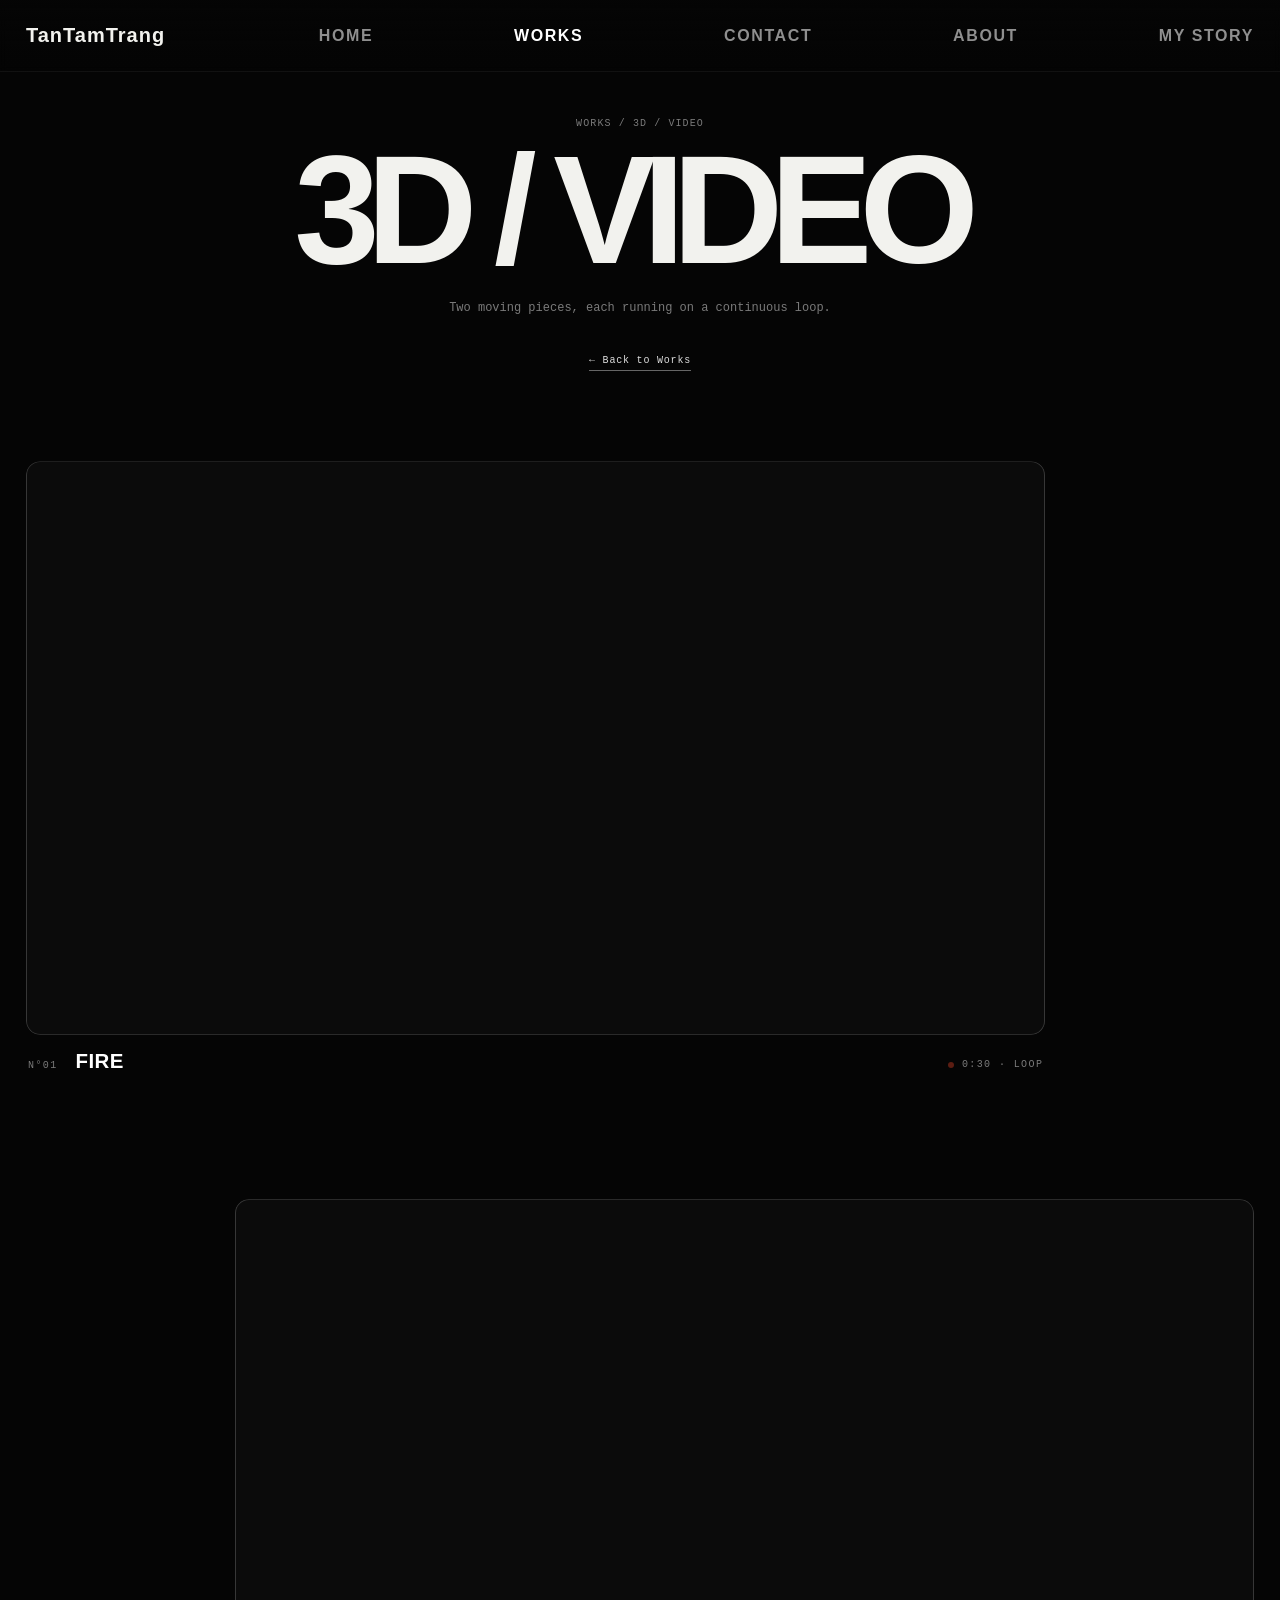
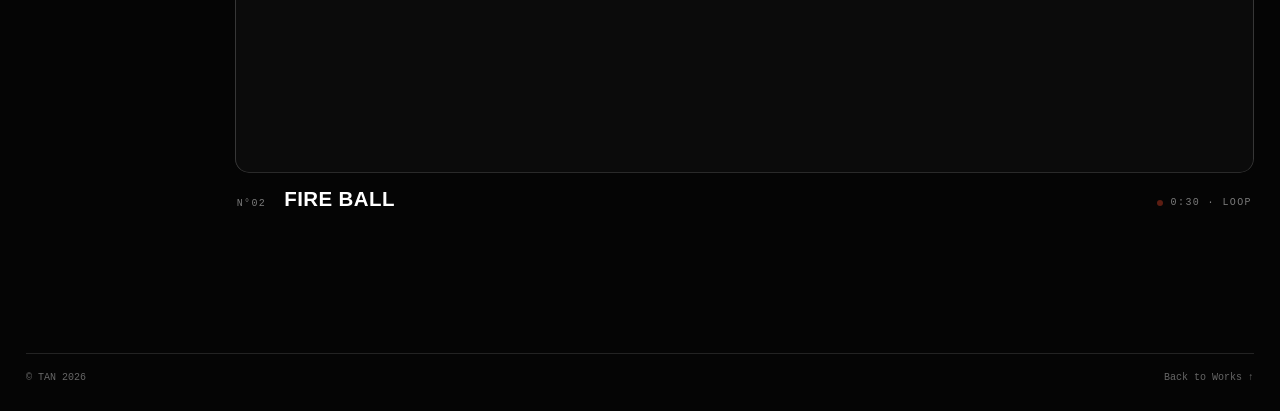
==== commit f6c977ab: "fixed bugs" ====
--- a/TanTamTrang/TanTamTrang/wwwroot/3d-video.html
+++ b/TanTamTrang/TanTamTrang/wwwroot/3d-video.html
@@ -19,26 +19,26 @@
   <meta property="og:image:width" content="1200">
   <meta property="og:image:height" content="630">
   <meta name="twitter:card" content="summary_large_image">
-  <link rel="preconnect" href="https://fonts.googleapis.com">
-  <link rel="preconnect" href="https://fonts.gstatic.com" crossorigin>
-  <link rel="stylesheet" href="https://fonts.googleapis.com/css2?family=Manrope:wght@400;500;600;700;800&display=swap">
-  <link rel="stylesheet" href="style.css?v=150">
-  <link rel="stylesheet" href="theme.css?v=10">
+  <link rel="stylesheet" href="style.css?v=159">
 </head>
 <body>
 
+<div class="page-enter-curtain" id="pageEnterCurtain"></div>
+
 <header class="topbar">
-  <a class="brand-static" href="index.html">TanTamTrang</a>
+  <div class="brand-static">TanTamTrang</div>
   <nav class="topnav">
-    <a href="about.html">About</a>
+    <a href="index.html">Home</a>
     <a href="works.html" class="active">Works</a>
     <a href="contact.html">Contact</a>
+    <a href="about.html">About</a>
+    <a href="my-story.html">My Story</a>
   </nav>
 </header>
 
 <main class="poster-page vid-page">
   <section class="poster-hero">
-    
+    <p class="kicker">WORKS / 3D / VIDEO</p>
     <h1 class="page-title poster-title">3D / VIDEO</h1>
     <p class="poster-intro">Two moving pieces, each running on a continuous loop.</p>
     <a class="poster-back" href="works.html">← Back to Works</a>
@@ -86,6 +86,6 @@
   <a href="works.html">Back to Works ↑</a>
 </footer>
 
-<script src="script.js?v=150"></script>
+<script src="script.js?v=159"></script>
 </body>
 </html>
--- a/TanTamTrang/TanTamTrang/wwwroot/style.css
+++ b/TanTamTrang/TanTamTrang/wwwroot/style.css
@@ -247,6 +247,29 @@
 @media (prefers-reduced-motion:reduce){
   .ed-article.is-in{ animation:none; }
   .ed-tab{ transition:none; }
+}
+/* TYPOGRAPHY — the sets of pages under the two books. Each opens with its
+   own heading, then runs as a column of pages (the .ed-deck below). */
+.typo-doc{
+  padding-top:clamp(40px,8vh,96px);
+}
+.doc-head{
+  max-width:1240px;
+  margin:0 auto clamp(24px,4vh,40px);
+  padding-top:clamp(20px,3vh,32px);
+  border-top:1px solid var(--line);
+}
+.doc-title{
+  margin-top:14px;
+  font-size:clamp(28px,4vw,58px);
+  line-height:.95;
+  letter-spacing:-.05em;
+}
+.doc-intro{
+  margin-top:18px;
+  max-width:560px;
+  font:12px/1.8 var(--mono);
+  color:var(--muted);
 }
 .ed-deck{
   max-width:1240px;
@@ -700,6 +723,13 @@
 .pst-page{
   padding:118px clamp(18px,3vw,48px) 0;
 }
+/* the page's own opening, centred over the grid */
+.pst-page .poster-hero{
+  margin-bottom:clamp(40px,8vh,90px);
+}
+.pst-page .poster-intro{
+  max-width:620px;
+}
 .pst-head{
   display:flex;
   justify-content:space-between;
@@ -756,19 +786,34 @@
 .pst-item figcaption{
   padding-top:14px;
 }
-.pst-item h2{
-  font:700 clamp(13px,1vw,16px)/1.2 Arial, Helvetica, sans-serif;
-  letter-spacing:0;
+.pst-name{
+  font:900 clamp(14px,1.1vw,18px)/1.15 'Arial Black', 'Arial Bold', Gadget, Arial, Helvetica, sans-serif;
+  letter-spacing:-.01em;
   color:#f2f2ee;
 }
-.pst-item p{
-  margin-top:8px;
-  font:11px/1.6 var(--mono);
+/* what the poster is, then the thinking behind it: each small heading in
+   white above its paragraph. */
+.pst-desc{
+  margin-top:12px;
+}
+.pst-desc h3{
+  font:700 11px/1.45 Arial, Helvetica, sans-serif;
+  letter-spacing:.01em;
+  color:#e6e6e2;
+}
+.pst-desc h3 + p{
+  margin-top:5px;
+}
+.pst-desc p{
+  font:11px/1.65 var(--mono);
   color:#8a8a8a;
-  display:-webkit-box;
-  -webkit-line-clamp:3;
-  -webkit-box-orient:vertical;
-  overflow:hidden;
+}
+.pst-desc p + h3{
+  margin-top:12px;
+}
+.pst-desc em{
+  font-style:italic;
+  color:#bdbdbd;
 }
 .pst-meta{
   display:flex;
@@ -824,22 +869,6 @@
   .pst-grid{ --cols:1; --gap-y:36px; }
   .pst-item:nth-child(n){ margin-top:0; }
 }
-/* WORKS — the same staircase, one card per category; each card is a link
-   to its page rather than a picture for the lightbox. */
-.wks-grid .pst-item{
-  display:block;
-  color:inherit;
-  text-decoration:none;
-}
-.wks-grid .pst-img{ cursor:pointer; }
-.wks-cap{ padding-top:14px; }
-.wks-grid .pst-item h2::after{
-  content:' ↗';
-  opacity:0;
-  transition:opacity .3s ease;
-}
-.wks-grid .pst-item:hover h2::after,
-.wks-grid .pst-item:focus-visible h2::after{ opacity:1; }
 @media (prefers-reduced-motion:reduce){
   .pst-grid.pst-js .pst-item{ opacity:1; transform:none; transition:none; }
   .pst-img img{ transition:none; }
@@ -1046,6 +1075,37 @@
   opacity:0;
   background:linear-gradient(102deg, rgba(255,255,255,.14), rgba(255,255,255,0) 44%, rgba(0,0,0,.22));
 }
+/* One page at a time. Same book, half of it: the sheet is the whole frame,
+   hinged on its left edge, and it sweeps away to the left as the page under
+   it comes up. --ratio is the page's own width/height, set per book in the
+   markup, so landscape pages are shown whole. */
+.book-single{
+  --pw:min(92vw,980px);
+  --ph:calc(var(--pw) / var(--ratio, 1.4142));
+  width:var(--pw);
+  height:var(--ph);
+}
+.book-page-single{
+  left:0;
+  width:100%;
+  border-radius:3px;
+}
+.book-single .leaf{
+  left:0;
+  width:100%;
+  border-radius:3px;
+  will-change:transform, opacity;
+}
+.book-single .leaf-front{
+  border-radius:3px;
+}
+/* no gutter on a single sheet - there is no spine for a shadow to fall into */
+.book-single .leaf-face::after{ background:none; }
+.book-single .book-page img,
+.book-single .leaf-face img{ object-fit:contain; background:#0c0c0c; }
+@media(max-width:820px){
+  .book-single{ --pw:92vw; margin-top:5vh; }
+}
 .book-caption{
   font:11px var(--mono);
   letter-spacing:.2em;
@@ -1703,6 +1763,605 @@
 
 
 /* ==========================================
+   V9 CINEMATIC PAGE TRANSITION
+   ========================================== */
+
+.page-transition{
+  position:fixed;
+  inset:0;
+  z-index:9999;
+  pointer-events:none;
+  visibility:hidden;
+  overflow:hidden;
+  background:#000;
+}
+
+.page-transition.active{
+  visibility:visible;
+}
+
+/* Every wipe below - this one, Home <-> Works and Works <-> Contact - moves
+   nothing but transforms, which a phone's GPU runs on its own. They used to
+   animate clip-path, which the browser repaints: a whole-screen picture,
+   every frame, five times over. That is what stuttered on a phone while a
+   desktop emulating a phone's screen (but not its processor) kept up.
+   Each frame is now a window sliding in from the right - the frame itself,
+   which clips - with its picture sliding back the same distance inside it
+   (::before), so the picture holds still while its edge sweeps across: the
+   look the clip-path gave, the slight settle of the zoom included. */
+.transition-frame,
+.hw-frame,
+.wc-frame{
+  position:absolute;
+  inset:0;
+  overflow:hidden;
+  transform:translateX(100%);
+}
+.transition-frame::before,
+.hw-frame::before,
+.wc-frame::before{
+  content:"";
+  position:absolute;
+  inset:0;
+  background-size:cover;
+  background-position:center;
+  transform:translateX(-100%) scale(1.045);
+}
+
+.transition-frame-1::before{
+  background-image:
+    linear-gradient(rgba(0,0,0,.1),rgba(0,0,0,.22)),
+    url("images/transition-01.jpg");
+}
+
+.transition-frame-2::before{
+  background-image:
+    linear-gradient(rgba(0,0,0,.1),rgba(0,0,0,.22)),
+    url("images/transition-02.jpg");
+}
+
+.transition-frame-3::before{
+  background-image:
+    linear-gradient(rgba(0,0,0,.1),rgba(0,0,0,.22)),
+    url("images/transition-03.jpg");
+}
+
+.transition-frame-4::before{
+  background-image:
+    linear-gradient(rgba(0,0,0,.1),rgba(0,0,0,.22)),
+    url("images/transition-04.jpg");
+}
+
+.transition-frame-5::before{
+  background-image:
+    linear-gradient(rgba(0,0,0,.1),rgba(0,0,0,.22)),
+    url("images/transition-05.jpg");
+}
+
+.page-transition.active .transition-frame-1{
+  animation:transitionWipe .46s 0s   cubic-bezier(.72,0,.2,1) forwards;
+}
+
+.page-transition.active .transition-frame-2{
+  animation:transitionWipe .46s .18s cubic-bezier(.72,0,.2,1) forwards;
+}
+
+.page-transition.active .transition-frame-3{
+  animation:transitionWipe .46s .36s cubic-bezier(.72,0,.2,1) forwards;
+}
+
+.page-transition.active .transition-frame-4{
+  animation:transitionWipe .46s .54s cubic-bezier(.72,0,.2,1) forwards;
+}
+
+.page-transition.active .transition-frame-5{
+  animation:transitionWipe .46s .72s cubic-bezier(.72,0,.2,1) forwards;
+}
+
+@keyframes transitionWipe{
+  0%  { transform:translateX(100%); }
+  100%{ transform:translateX(0); }
+}
+@keyframes transitionWipeImg{
+  0%  { transform:translateX(-100%) scale(1.055); }
+  100%{ transform:translateX(0) scale(1); }
+}
+/* the picture inside each frame runs on the frame's own clock */
+.page-transition.active .transition-frame-1::before{animation:transitionWipeImg .46s 0s   cubic-bezier(.72,0,.2,1) forwards;}
+.page-transition.active .transition-frame-2::before{animation:transitionWipeImg .46s .18s cubic-bezier(.72,0,.2,1) forwards;}
+.page-transition.active .transition-frame-3::before{animation:transitionWipeImg .46s .36s cubic-bezier(.72,0,.2,1) forwards;}
+.page-transition.active .transition-frame-4::before{animation:transitionWipeImg .46s .54s cubic-bezier(.72,0,.2,1) forwards;}
+.page-transition.active .transition-frame-5::before{animation:transitionWipeImg .46s .72s cubic-bezier(.72,0,.2,1) forwards;}
+.page-transition.active .transition-frame,
+.page-transition.active .transition-frame::before{
+  will-change:transform;
+}
+
+.transition-ui{
+  position:absolute;
+  left:22px;
+  right:22px;
+  bottom:18px;
+  z-index:20;
+  display:flex;
+  justify-content:space-between;
+  font:9px var(--mono);
+  letter-spacing:.1em;
+  color:#fff;
+  mix-blend-mode:difference;
+  opacity:0;
+}
+
+.page-transition.active .transition-ui{
+  animation:transitionLabel .7s .14s ease forwards;
+}
+
+@keyframes transitionLabel{
+  0%{opacity:0;transform:translateY(8px)}
+  30%,75%{opacity:1;transform:translateY(0)}
+  100%{opacity:0;transform:translateY(-5px)}
+}
+
+/* Thin vertical scan line moving with the wipe */
+.page-transition::after{
+  content:"";
+  position:absolute;
+  top:0;
+  bottom:0;
+  left:0;
+  transform:translateX(100vw);
+  width:1px;
+  background:rgba(255,255,255,.68);
+  opacity:0;
+  z-index:30;
+}
+
+.page-transition.active::after{
+  animation:transitionScan .95s cubic-bezier(.7,0,.2,1) forwards;
+}
+
+@keyframes transitionScan{
+  0%{transform:translateX(100vw);opacity:0}
+  8%{opacity:.8}
+  90%{opacity:.5}
+  100%{transform:translateX(0);opacity:0}
+}
+
+/* New page opens from black */
+.page-enter-curtain{
+  position:fixed;
+  inset:0;
+  z-index:9998;
+  pointer-events:none;
+  overflow:hidden;            /* a window over its own ::before, like the wipes above */
+}
+.page-enter-curtain::before{
+  content:"";
+  position:absolute;
+  inset:0;
+  background:#050505;
+}
+
+/* Arriving from the default page transition: the curtain shows the SAME
+   last frame image (transition-05) instead of black, so the hand-off is
+   seamless — no extra black frame between the wipe and the page. */
+html.pt-enter .page-enter-curtain::before{
+  background-color:#050505;
+  background-image:
+    linear-gradient(rgba(0,0,0,.1),rgba(0,0,0,.22)),
+    url("images/transition-05.jpg");
+  background-size:cover;
+  background-position:center;
+}
+
+body.page-ready .page-enter-curtain{
+  animation:pageEnterReveal .72s .06s cubic-bezier(.72,0,.2,1) forwards;
+}
+body.page-ready .page-enter-curtain::before{
+  animation:pageEnterRevealImg .72s .06s cubic-bezier(.72,0,.2,1) forwards;
+}
+
+/* its right edge sweeps to the left while what it shows holds still */
+@keyframes pageEnterReveal{
+  0%{transform:translateX(0)}
+  100%{transform:translateX(-100%)}
+}
+@keyframes pageEnterRevealImg{
+  0%{transform:translateX(0)}
+  100%{transform:translateX(100%)}
+}
+
+/* optional motion reduction */
+@media(prefers-reduced-motion:reduce){
+  .page-transition.active .transition-frame,
+  .page-transition.active .transition-frame::before,
+  .page-transition.active::after,
+  .page-transition.active .transition-ui,
+  body.page-ready .page-enter-curtain,
+  body.page-ready .page-enter-curtain::before{
+    animation-duration:.01ms!important;
+    animation-delay:0ms!important;
+  }
+}
+
+/* ==========================================
+   HOME <-> WORKS TRANSITION
+   same cinematic wipe as the default page transition,
+   using the home/works transition images
+   ========================================== */
+.hw-transition{
+  position:fixed;
+  inset:0;
+  z-index:10000;
+  pointer-events:none;
+  visibility:hidden;
+  overflow:hidden;
+  background:#000;
+}
+.hw-transition.active{
+  visibility:visible;
+}
+
+.hw-black{
+  position:absolute;
+  inset:0;
+  transform:translateX(100%);   /* one flat colour: the window alone is enough */
+}
+
+.hw-frame-1::before{background-image:linear-gradient(rgba(0,0,0,.12),rgba(0,0,0,.28)),url("images/trans-01-home-works.jpg");}
+.hw-frame-2::before{background-image:linear-gradient(rgba(0,0,0,.1),rgba(0,0,0,.24)),url("images/trans-02-home-works.jpg");}
+.hw-frame-3::before{background-image:linear-gradient(rgba(0,0,0,.1),rgba(0,0,0,.24)),url("images/trans-03-home-works.jpg");}
+.hw-frame-4::before{background-image:linear-gradient(rgba(0,0,0,.1),rgba(0,0,0,.24)),url("images/trans-04-home-works.jpg");}
+.hw-frame-5::before{background-image:linear-gradient(rgba(0,0,0,.1),rgba(0,0,0,.24)),url("images/trans-05-home-works.jpg");}
+
+.hw-black{
+  background:#050505;
+}
+
+.hw-transition.active .hw-frame-1{animation:transitionWipe .46s 0s   cubic-bezier(.72,0,.2,1) forwards;}
+.hw-transition.active .hw-frame-2{animation:transitionWipe .46s .18s cubic-bezier(.72,0,.2,1) forwards;}
+.hw-transition.active .hw-frame-3{animation:transitionWipe .46s .36s cubic-bezier(.72,0,.2,1) forwards;}
+.hw-transition.active .hw-frame-4{animation:transitionWipe .46s .54s cubic-bezier(.72,0,.2,1) forwards;}
+.hw-transition.active .hw-frame-5{animation:transitionWipe .46s .72s cubic-bezier(.72,0,.2,1) forwards;}
+.hw-transition.active .hw-black{  animation:transitionWipe .38s .90s cubic-bezier(.72,0,.2,1) forwards;}
+.hw-transition.active .hw-frame-1::before{animation:transitionWipeImg .46s 0s   cubic-bezier(.72,0,.2,1) forwards;}
+.hw-transition.active .hw-frame-2::before{animation:transitionWipeImg .46s .18s cubic-bezier(.72,0,.2,1) forwards;}
+.hw-transition.active .hw-frame-3::before{animation:transitionWipeImg .46s .36s cubic-bezier(.72,0,.2,1) forwards;}
+.hw-transition.active .hw-frame-4::before{animation:transitionWipeImg .46s .54s cubic-bezier(.72,0,.2,1) forwards;}
+.hw-transition.active .hw-frame-5::before{animation:transitionWipeImg .46s .72s cubic-bezier(.72,0,.2,1) forwards;}
+.hw-transition.active .hw-frame,
+.hw-transition.active .hw-frame::before,
+.hw-transition.active .hw-black{
+  will-change:transform;
+}
+
+/* Home -> Works: no black wipe. Frame 5 simply holds (1.25s, handled in JS),
+   then we jump to Works where the tear-in-half reveal plays. */
+.hw-transition.to-works.active .hw-black{
+  animation:none;
+}
+
+/* ---- Tear-apart reveal (plays on Works, arriving from Home) ----
+   Frame-5 image splits down the middle; the two halves pull apart
+   left and right to reveal the live Works page. */
+.hw-tear{
+  position:absolute;
+  inset:0;
+  z-index:40;
+  display:none;
+}
+.hw-transition.tear{
+  background:transparent;
+}
+.hw-transition.tear .hw-tear{
+  display:block;
+}
+.hw-transition.tear .hw-frame,
+.hw-transition.tear .hw-black{
+  display:none;
+}
+
+.hw-tear-half{
+  position:absolute;
+  inset:0;
+  background-image:linear-gradient(rgba(0,0,0,.1),rgba(0,0,0,.24)),url("images/trans-05-home-works.jpg");
+  background-size:cover;
+  background-position:center;
+  will-change:transform;
+  backface-visibility:hidden;
+}
+.hw-tear-left{
+  clip-path:inset(0 50% 0 0);
+  box-shadow:16px 0 34px -14px rgba(0,0,0,.65);
+}
+.hw-tear-right{
+  clip-path:inset(0 0 0 50%);
+  box-shadow:-16px 0 34px -14px rgba(0,0,0,.65);
+}
+
+/* Upright screens get pictures cut for them: the same middle of each frame
+   that a phone's screen shows anyway, at 900x1600 instead of 3240x2160 -
+   about a quarter of the pixels to decode, which on a phone would otherwise
+   land in the middle of the wipe. */
+@media (orientation:portrait){
+  .hw-frame-1::before{background-image:linear-gradient(rgba(0,0,0,.12),rgba(0,0,0,.28)),url("images/trans-01-home-works-m.jpg");}
+  .hw-frame-2::before{background-image:linear-gradient(rgba(0,0,0,.1),rgba(0,0,0,.24)),url("images/trans-02-home-works-m.jpg");}
+  .hw-frame-3::before{background-image:linear-gradient(rgba(0,0,0,.1),rgba(0,0,0,.24)),url("images/trans-03-home-works-m.jpg");}
+  .hw-frame-4::before{background-image:linear-gradient(rgba(0,0,0,.1),rgba(0,0,0,.24)),url("images/trans-04-home-works-m.jpg");}
+  .hw-frame-5::before{background-image:linear-gradient(rgba(0,0,0,.1),rgba(0,0,0,.24)),url("images/trans-05-home-works-m.jpg");}
+  .hw-tear-half{background-image:linear-gradient(rgba(0,0,0,.1),rgba(0,0,0,.24)),url("images/trans-05-home-works-m.jpg");}
+}
+
+.hw-tear-seam{
+  position:absolute;
+  top:0;bottom:0;left:50%;
+  width:2px;
+  transform:translateX(-50%) scaleY(0);
+  transform-origin:center;
+  background:linear-gradient(180deg,transparent,rgba(255,255,255,.9) 18%,#fff 50%,rgba(255,255,255,.9) 82%,transparent);
+  opacity:0;
+}
+
+.hw-transition.tear-go .hw-tear-left{
+  animation:hwTearLeft .78s cubic-bezier(.66,0,.16,1) forwards;
+}
+.hw-transition.tear-go .hw-tear-right{
+  animation:hwTearRight .78s .045s cubic-bezier(.66,0,.16,1) forwards;
+}
+.hw-transition.tear-go .hw-tear-seam{
+  animation:hwSeam .52s cubic-bezier(.5,0,.2,1) forwards;
+}
+
+@keyframes hwTearLeft{
+  0%{transform:translateX(0) rotate(0);}
+  16%{transform:translateX(1%) rotate(.14deg);}
+  100%{transform:translateX(-103%) rotate(-.5deg);}
+}
+@keyframes hwTearRight{
+  0%{transform:translateX(0) rotate(0);}
+  16%{transform:translateX(-1%) rotate(-.14deg);}
+  100%{transform:translateX(103%) rotate(.5deg);}
+}
+@keyframes hwSeam{
+  0%{opacity:0;transform:translateX(-50%) scaleY(0);}
+  22%{opacity:1;transform:translateX(-50%) scaleY(1);}
+  100%{opacity:0;transform:translateX(-50%) scaleY(1.04);}
+}
+
+/* Pre-script frame on Works: keep the frame-5 image covering the screen
+   (as two tear halves) so there is no flash before the rip. */
+html.hw-tear-pending .hw-transition{
+  visibility:visible;
+  background:transparent;
+}
+html.hw-tear-pending .hw-transition .hw-frame,
+html.hw-tear-pending .hw-transition .hw-black{
+  display:none;
+}
+html.hw-tear-pending .hw-transition .hw-tear{
+  display:block;
+}
+
+/* The tear replaces the entrance curtain entirely — keep it dead so it can't
+   flash a black frame afterwards. hw-tear-done stays on <html> for good. */
+html.hw-tear-pending .page-enter-curtain,
+html.hw-tear-done .page-enter-curtain{
+  animation:none!important;
+  transform:translateX(-100%)!important;
+}
+html.hw-tear-pending .page-enter-curtain::before,
+html.hw-tear-done .page-enter-curtain::before{
+  animation:none!important;
+}
+
+@media(prefers-reduced-motion:reduce){
+  .hw-transition.tear-go .hw-tear-left,
+  .hw-transition.tear-go .hw-tear-right,
+  .hw-transition.tear-go .hw-tear-seam{
+    animation-duration:.01ms!important;
+    animation-delay:0ms!important;
+  }
+}
+
+.hw-transition .transition-ui{
+  opacity:0;
+}
+.hw-transition.active .transition-ui{
+  animation:transitionLabel .8s .14s ease forwards;
+}
+
+.hw-transition::after{
+  content:"";
+  position:absolute;
+  top:0;bottom:0;left:0;
+  transform:translateX(100vw);
+  width:1px;
+  background:rgba(255,255,255,.68);
+  opacity:0;
+  z-index:30;
+}
+.hw-transition.active::after{
+  animation:transitionScan 1.2s cubic-bezier(.7,0,.2,1) forwards;
+}
+
+@media(prefers-reduced-motion:reduce){
+  .hw-transition.active .hw-frame,
+  .hw-transition.active .hw-frame::before,
+  .hw-transition.active .hw-black,
+  .hw-transition.active::after,
+  .hw-transition.active .transition-ui{
+    animation-duration:.01ms!important;
+    animation-delay:0ms!important;
+  }
+}
+
+
+/* ==========================================
+   WORKS <-> CONTACT TRANSITION
+   montage of 5 images -> hold the last frame ->
+   the frame splits apart with a curved elastic edge
+   (top peels up, bottom peels down) to reveal the page.
+   ========================================== */
+.wc-transition{
+  position:fixed;
+  inset:0;
+  z-index:10000;
+  pointer-events:none;
+  visibility:hidden;
+  overflow:hidden;
+  background:#000;
+}
+.wc-transition.active{
+  visibility:visible;
+}
+
+.wc-frame-1::before{background-image:linear-gradient(rgba(0,0,0,.12),rgba(0,0,0,.28)),url("images/trans-01-works-contact.jpg");}
+.wc-frame-2::before{background-image:linear-gradient(rgba(0,0,0,.1),rgba(0,0,0,.24)),url("images/trans-02-works-contact.jpg");}
+.wc-frame-3::before{background-image:linear-gradient(rgba(0,0,0,.1),rgba(0,0,0,.24)),url("images/trans-03-works-contact.jpg");}
+.wc-frame-4::before{background-image:linear-gradient(rgba(0,0,0,.1),rgba(0,0,0,.24)),url("images/trans-04-works-contact.jpg");}
+.wc-frame-5::before{background-image:linear-gradient(rgba(0,0,0,.1),rgba(0,0,0,.24)),url("images/trans-05-works-contact.jpg");}
+
+.wc-transition.active .wc-frame-1{animation:transitionWipe .46s 0s   cubic-bezier(.72,0,.2,1) forwards;}
+.wc-transition.active .wc-frame-2{animation:transitionWipe .46s .18s cubic-bezier(.72,0,.2,1) forwards;}
+.wc-transition.active .wc-frame-3{animation:transitionWipe .46s .36s cubic-bezier(.72,0,.2,1) forwards;}
+.wc-transition.active .wc-frame-4{animation:transitionWipe .46s .54s cubic-bezier(.72,0,.2,1) forwards;}
+.wc-transition.active .wc-frame-5{animation:transitionWipe .46s .72s cubic-bezier(.72,0,.2,1) forwards;}
+.wc-transition.active .wc-frame-1::before{animation:transitionWipeImg .46s 0s   cubic-bezier(.72,0,.2,1) forwards;}
+.wc-transition.active .wc-frame-2::before{animation:transitionWipeImg .46s .18s cubic-bezier(.72,0,.2,1) forwards;}
+.wc-transition.active .wc-frame-3::before{animation:transitionWipeImg .46s .36s cubic-bezier(.72,0,.2,1) forwards;}
+.wc-transition.active .wc-frame-4::before{animation:transitionWipeImg .46s .54s cubic-bezier(.72,0,.2,1) forwards;}
+.wc-transition.active .wc-frame-5::before{animation:transitionWipeImg .46s .72s cubic-bezier(.72,0,.2,1) forwards;}
+.wc-transition.active .wc-frame,
+.wc-transition.active .wc-frame::before{
+  will-change:transform;
+}
+
+.wc-transition .transition-ui{
+  opacity:0;
+}
+.wc-transition.active .transition-ui{
+  animation:transitionLabel .8s .14s ease forwards;
+}
+/* label belongs to the outgoing montage only, not the incoming split */
+.wc-transition.split .transition-ui{
+  display:none;
+}
+
+/* ---- curved curtain split (plays on the destination page) ---- */
+.wc-split{
+  position:absolute;
+  inset:0;
+  z-index:40;
+  display:none;
+}
+.wc-split-svg{
+  position:absolute;
+  width:0;
+  height:0;
+}
+.wc-transition.split{
+  background:transparent;
+}
+.wc-transition.split .wc-split{
+  display:block;
+}
+.wc-transition.split .wc-frame{
+  display:none;
+}
+
+.wc-split-half{
+  position:absolute;
+  inset:0;
+  background-image:linear-gradient(rgba(0,0,0,.1),rgba(0,0,0,.24)),url("images/trans-05-works-contact.jpg");
+  background-size:cover;
+  background-position:center;
+  will-change:transform;
+  backface-visibility:hidden;
+}
+.wc-split-top{
+  clip-path:url(#wcCurveTop);
+  -webkit-clip-path:url(#wcCurveTop);
+}
+.wc-split-bottom{
+  clip-path:url(#wcCurveBottom);
+  -webkit-clip-path:url(#wcCurveBottom);
+}
+
+.wc-split-seam{
+  position:absolute;
+  top:0;bottom:0;left:50%;
+  width:1px;
+  transform:translateX(-50%);
+  background:linear-gradient(180deg,transparent,rgba(255,255,255,.4) 30%,rgba(255,255,255,.4) 70%,transparent);
+  opacity:0;
+}
+
+.wc-transition.split-go .wc-split-top{
+  animation:wcSplitUp .92s cubic-bezier(.62,0,.14,1) forwards;
+}
+.wc-transition.split-go .wc-split-bottom{
+  animation:wcSplitDown .92s .05s cubic-bezier(.62,0,.14,1) forwards;
+}
+.wc-transition.split-go .wc-split-seam{
+  animation:wcSeam .82s ease forwards;
+}
+
+@keyframes wcSplitUp{
+  0%{transform:translateY(0) scaleY(1);}
+  15%{transform:translateY(2.4%) scaleY(1.02);}   /* wind-up: press toward centre */
+  100%{transform:translateY(-105%) scaleY(1);}
+}
+@keyframes wcSplitDown{
+  0%{transform:translateY(0) scaleY(1);}
+  15%{transform:translateY(-2.4%) scaleY(1.02);}
+  100%{transform:translateY(105%) scaleY(1);}
+}
+@keyframes wcSeam{
+  0%{opacity:0;}
+  22%{opacity:1;}
+  68%{opacity:.45;}
+  100%{opacity:0;}
+}
+
+/* Pre-paint guard on the destination page: keep the frame-5 image
+   covering the screen (as the two split halves) so nothing flashes. */
+html.wc-split-pending .wc-transition{
+  visibility:visible;
+  background:transparent;
+}
+html.wc-split-pending .wc-transition .wc-frame{
+  display:none;
+}
+html.wc-split-pending .wc-transition .wc-split{
+  display:block;
+}
+
+/* The split replaces the entrance curtain — keep it dead so it can't
+   flash a black frame afterwards. wc-split-done stays on <html> for good. */
+html.wc-split-pending .page-enter-curtain,
+html.wc-split-done .page-enter-curtain{
+  animation:none!important;
+  transform:translateX(-100%)!important;
+}
+html.wc-split-pending .page-enter-curtain::before,
+html.wc-split-done .page-enter-curtain::before{
+  animation:none!important;
+}
+
+@media(prefers-reduced-motion:reduce){
+  .wc-transition.active .wc-frame,
+  .wc-transition.active .wc-frame::before,
+  .wc-transition.active .transition-ui,
+  .wc-transition.split-go .wc-split-top,
+  .wc-transition.split-go .wc-split-bottom,
+  .wc-transition.split-go .wc-split-seam{
+    animation-duration:.01ms!important;
+    animation-delay:0ms!important;
+  }
+}
+
+
+/* ==========================================
    V10 DESIGN START
    cleaner home + static brand
    ========================================== */
@@ -1723,13 +2382,13 @@
   border-bottom:1px solid rgba(255,255,255,.05);
 }
 
-/* The header - the name and the menu - is set in Arial Black. Windows and
-   macOS both have it; where it is missing (most phones) the heaviest Arial or
-   Helvetica on the device stands in, which is why the weight is spelled out. */
+/* The header - the name and the menu - is set in bold Arial: a step lighter
+   than the Arial Black it used to be, and the same on every device, since
+   phones have bold Arial or Helvetica even where Arial Black is missing. */
 .brand-static{
-  font-family:'Arial Black', 'Arial Bold', Gadget, Arial, Helvetica, sans-serif;
+  font-family:Arial, Helvetica, sans-serif;
   font-style: normal;
-  font-weight: 900;
+  font-weight: 700;
   font-size: 20px;
   letter-spacing: 0.05em;
   color:#f2f2ee;
@@ -1738,17 +2397,21 @@
   pointer-events:none;
 }
 
+/* The menu takes the whole bar after the name and spreads its items evenly
+   across it: the first one a clear step away from the name, the last one
+   flush with the right edge. */
 .topnav{
+  flex:1 1 auto;
   display:flex;
   align-items:center;
-  gap:48px;
-  justify-content:flex-end;
-  font-family:'Arial Black', 'Arial Bold', Gadget, Arial, Helvetica, sans-serif;
-  font-weight:900;
+  gap:24px;
+  justify-content:space-between;
+  font-family:Arial, Helvetica, sans-serif;
+  font-weight:700;
   font-size: 16px;
   letter-spacing:.1em;
   text-transform:uppercase;
-  margin-left:auto;
+  margin-left:clamp(28px,12vw,240px);
 }
 
 .topnav a{
@@ -1873,8 +2536,86 @@
   letter-spacing:.14em;
   text-align:center;
   z-index:2;
-  animation:shakeFlash 3s infinite;
-}
+  position:relative;
+  color:#c4c4c0;
+  /* Like the reference clip: the word comes up out of a soft blur, then never
+     settles - a broken tape signal held for as long as the intro runs. The
+     word itself shakes in hard steps and splits red / blue; the two copies
+     laid over it (below) are the cut bands and the colour bars. */
+  animation:
+    titleIn .55s ease-out both,
+    titleShake .72s steps(1, end) .45s infinite;
+}
+.loading-title::before,
+.loading-title::after{
+  content:attr(data-text);
+  position:absolute;
+  inset:0;
+  pointer-events:none;
+  mix-blend-mode:screen;
+  clip-path:inset(0 0 100% 0);
+  /* fattened, so a band reads as a solid streak of colour, not a thin line */
+  -webkit-text-stroke:2px currentColor;
+  text-shadow:0 0 6px currentColor;
+}
+/* offset cuts: bands of the word knocked sideways, tinted as they go */
+.loading-title::before{
+  animation:titleCutA .9s steps(1, end) .4s infinite;
+}
+/* colour bars: a thin band low across the letters in a saturated colour,
+   jumping height and hue every few frames - the green / magenta / blue
+   streaks of the clip */
+.loading-title::after{
+  animation:titleBars 1.13s steps(1, end) .4s infinite;
+}
+@keyframes titleIn{
+  0%   { opacity:0;  filter:blur(14px) brightness(.5); }
+  60%  { opacity:.7; filter:blur(4px) brightness(.8); }
+  100% { opacity:1;  filter:none; }
+}
+@keyframes titleShake{
+  0%   { transform:translate(0,0);      text-shadow:-2px 0 rgba(255,40,90,.55), 2px 0 rgba(60,120,255,.55); color:#d8d8d4; }
+  11%  { transform:translate(-3px,0);   text-shadow:-4px 0 rgba(255,40,90,.6), 3px 0 rgba(60,255,140,.5);  color:#a9a9a6; }
+  22%  { transform:translate(2px,1px);  text-shadow:2px 0 rgba(200,60,255,.6), -2px 0 rgba(60,255,140,.45); color:#e6e6e2; }
+  33%  { transform:translate(0,0);      text-shadow:-1px 0 rgba(255,40,90,.4), 1px 0 rgba(60,120,255,.4);  color:#8f8f8c; }
+  44%  { transform:translate(5px,0);    text-shadow:-6px 0 rgba(60,255,140,.55), 4px 0 rgba(255,40,90,.5); color:#cfcfcb; }
+  55%  { transform:translate(-1px,-1px);text-shadow:3px 0 rgba(60,120,255,.6), -3px 0 rgba(255,220,60,.4); color:#f2f2ee; }
+  66%  { transform:translate(0,0);      text-shadow:-2px 0 rgba(255,40,90,.55), 2px 0 rgba(60,120,255,.55); color:#9c9c99; }
+  77%  { transform:translate(-4px,0);   text-shadow:5px 0 rgba(200,60,255,.55), -2px 0 rgba(60,255,140,.5); color:#dcdcd8; }
+  88%  { transform:translate(2px,0);    text-shadow:-3px 0 rgba(255,40,90,.5), 3px 0 rgba(60,120,255,.5);  color:#b8b8b4; }
+  100% { transform:translate(0,0); }
+}
+@keyframes titleCutA{
+  0%   { clip-path:inset(2% 0 64% 0);  transform:translateX(-18px); color:#ff3c6e; }
+  12%  { clip-path:inset(34% 0 36% 0); transform:translateX(25px);  color:#3cffa0; }
+  24%  { clip-path:inset(56% 0 12% 0); transform:translateX(-11px);  color:#c83cff; }
+  36%  { clip-path:inset(0 0 100% 0);  transform:none; }
+  44%  { clip-path:inset(16% 0 52% 0); transform:translateX(16px);   color:#3c8cff; }
+  56%  { clip-path:inset(64% 0 0% 0);  transform:translateX(-29px); color:#ffe23c; }
+  68%  { clip-path:inset(24% 0 44% 0); transform:translateX(9px);   color:#ff3c6e; }
+  80%  { clip-path:inset(0 0 100% 0);  transform:none; }
+  88%  { clip-path:inset(44% 0 24% 0); transform:translateX(-22px); color:#3cffa0; }
+  100% { clip-path:inset(2% 0 64% 0);  transform:translateX(-18px); color:#ff3c6e; }
+}
+@keyframes titleBars{
+  0%   { clip-path:inset(72% 0 2% 0);  transform:translateX(-7px); color:#3cff6a; }
+  10%  { clip-path:inset(78% 0 0% 0);  transform:translateX(11px);  color:#d23cff; }
+  20%  { clip-path:inset(64% 0 8% 0); transform:translateX(-4px); color:#3cff6a; }
+  30%  { clip-path:inset(50% 0 24% 0); transform:translateX(14px);  color:#3c6aff; }
+  40%  { clip-path:inset(74% 0 0% 0);  transform:translateX(-13px); color:#ffe23c; }
+  50%  { clip-path:inset(0 0 100% 0);  transform:none; }
+  58%  { clip-path:inset(68% 0 4% 0); transform:translateX(5px);  color:#3cff6a; }
+  68%  { clip-path:inset(12% 0 60% 0); transform:translateX(-16px); color:#ff3c3c; }
+  78%  { clip-path:inset(76% 0 0% 0);  transform:translateX(9px);  color:#d23cff; }
+  90%  { clip-path:inset(60% 0 14% 0); transform:translateX(-5px); color:#3cff6a; }
+  100% { clip-path:inset(72% 0 2% 0);  transform:translateX(-7px); color:#3cff6a; }
+}
+@media (prefers-reduced-motion:reduce){
+  .loading-title{ animation:titleIn .55s ease-out both; }
+  .loading-title::before,
+  .loading-title::after{ animation:none; }
+}
+
 @keyframes shakeFlash{
   0%   { transform:translate(0,0);      opacity:1;   }
   2%   { transform:translate(-4px,2px); opacity:.3;  }
@@ -1929,6 +2670,7 @@
   .topnav{
     gap:16px;
     font-size:10px;
+    margin-left:28px;
   }
 }
 
@@ -1948,6 +2690,18 @@
     gap:10px;
     font-size:9px;
     letter-spacing:.05em;
+    margin-left:16px;
+  }
+}
+/* the smallest phones: five menu items now, so a touch tighter again */
+@media(max-width:360px){
+  .topbar{ padding:0 12px; }
+  .brand-static{ font-size:10px; }
+  .topnav{
+    gap:8px;
+    font-size:8px;
+    letter-spacing:.03em;
+    margin-left:10px;
   }
 }
 
@@ -2413,3 +3167,619 @@
   /* The surface still reflects, it just stops moving - see reflectSync(). */
   .reel-reflect{ filter:none; }
 }
+
+/* ==========================================
+   ABOUT — editorial long page
+   Full-width photographs darkened under big serif headlines, alternating
+   with plain bands: cover and title; introduction with a portrait; two
+   statements over photographs; education on a light band; the projects two
+   to a row, each behind a round mark; the tools. Instrument Serif carries
+   the headlines, mostly in italic; --ab-accent is the one highlight colour.
+   ========================================== */
+.ab-page{
+  --ab-accent:#f2f2ee;
+  --ab-serif:'Instrument Serif', 'Times New Roman', Georgia, serif;
+  --ab-pad:clamp(20px,5vw,80px);
+  background:#050505;
+  color:#f2f2ee;
+}
+.ab-wrap{
+  max-width:1440px;
+  margin:0 auto;
+}
+.ab-cols{
+  display:grid;
+  grid-template-columns:minmax(0,1fr) minmax(0,1fr);
+  gap:clamp(28px,5vw,80px);
+  align-items:center;
+}
+.ab-cols-top{ align-items:start; }
+.ab-col{ min-width:0; margin:0; }
+.ab-page em{ font-style:italic; }
+
+.ab-display{
+  font:400 clamp(44px,7.4vw,124px)/.92 var(--ab-serif);
+  letter-spacing:-.01em;
+  margin:0;
+}
+.ab-h2{
+  font:400 clamp(32px,4.2vw,64px)/1 var(--ab-serif);
+  margin:0;
+}
+.ab-h3{
+  font:400 clamp(22px,2vw,30px)/1.15 var(--ab-serif);
+  margin:0;
+}
+.ab-accent{ color:var(--ab-accent); }
+
+/* a photograph across the whole width, darkened by --ab-dim */
+.ab-cover{
+  position:relative;
+  isolation:isolate;
+  padding:clamp(80px,14vh,170px) var(--ab-pad);
+  overflow:hidden;
+}
+.ab-cover::before{
+  content:"";
+  position:absolute;
+  inset:0;
+  z-index:-2;
+  background:var(--ab-img) center / cover no-repeat;
+  background-position:var(--ab-pos, 50% 50%);
+}
+.ab-cover::after{
+  content:"";
+  position:absolute;
+  inset:0;
+  z-index:-1;
+  background:rgba(0,0,0,var(--ab-dim, .5));
+}
+
+.ab-hero{
+  min-height:100vh;
+  display:grid;
+  place-items:center;
+  text-align:center;
+}
+.ab-hero .ab-display{
+  font-size:clamp(46px,8.6vw,150px);
+  max-width:14ch;
+  margin:0 auto;
+  color:var(--ab-accent);
+}
+.ab-hero-name{
+  margin-top:clamp(18px,3vh,30px);
+  font:400 clamp(18px,1.7vw,26px)/1.3 var(--ab-serif);
+  letter-spacing:.06em;
+}
+
+.ab-intro{
+  padding:clamp(70px,12vh,140px) var(--ab-pad) clamp(30px,5vh,50px);
+}
+.ab-kicker{
+  font:200 clamp(20px,1.8vw,26px)/1.2 Arial, Helvetica, sans-serif;
+  color:#cfcfcb;
+  margin:0 0 10px;
+}
+.ab-name{
+  font:400 clamp(48px,6vw,96px)/.95 var(--ab-serif);
+  margin:0;
+}
+.ab-lead{
+  margin-top:clamp(18px,3vh,28px);
+  max-width:520px;
+  font:300 clamp(17px,1.4vw,22px)/1.5 Arial, Helvetica, sans-serif;
+  color:#e2e2de;
+}
+.ab-portrait{
+  justify-self:center;
+  width:min(100%,460px);
+}
+.ab-portrait img{
+  width:100%;
+  height:auto;
+  border-radius:15px;
+  display:block;
+}
+.ab-scroll{
+  margin-top:clamp(40px,7vh,70px);
+  text-align:center;
+  font:11px var(--mono);
+  letter-spacing:.18em;
+  color:#8a8a86;
+}
+
+/* the CV buttons, under the introduction */
+.ab-cv.about-cv{
+  justify-content:flex-start;
+  margin-top:clamp(24px,4vh,36px);
+}
+.ab-cv .cv-btn{
+  display:inline-flex;
+  align-items:center;
+  padding:13px 22px;
+  border:1px solid #f2f2ee;
+  border-radius:999px;
+  font:11px var(--mono);
+  letter-spacing:.12em;
+  transition:background-color .25s ease, color .25s ease;
+}
+.ab-cv .cv-download{ background:#f2f2ee; color:#050505; }
+.ab-cv .cv-view{ color:#f2f2ee; }
+.ab-cv .cv-view:hover,
+.ab-cv .cv-view:focus-visible{ background:#f2f2ee; color:#050505; }
+.ab-cv .cv-download:hover,
+.ab-cv .cv-download:focus-visible{ background:transparent; color:#f2f2ee; }
+
+.ab-statement{
+  min-height:clamp(520px,88vh,960px);
+  display:grid;
+  align-content:center;
+}
+.ab-statement > .ab-wrap{ width:100%; }
+.ab-statement .ab-display{ font-size:clamp(46px,6.6vw,110px); }
+.ab-statement .ab-h2 + .ab-display,
+.ab-statement .ab-display + .ab-h2{ margin-top:10px; }
+.ab-body p{
+  font:300 clamp(16px,1.25vw,20px)/1.65 Arial, Helvetica, sans-serif;
+  color:#ecece8;
+  max-width:560px;
+}
+.ab-body p + p{ margin-top:1.1em; }
+
+/* light band */
+.ab-light{
+  background:#ececea;
+  color:#141414;
+  padding:clamp(56px,9vh,100px) var(--ab-pad);
+}
+.ab-edu{
+  display:grid;
+  gap:clamp(22px,3vh,32px);
+}
+.ab-edu p{
+  margin-top:6px;
+  font:300 clamp(15px,1.15vw,18px)/1.6 Arial, Helvetica, sans-serif;
+  color:#3a3a3a;
+}
+
+.ab-projects{
+  padding:clamp(70px,11vh,130px) var(--ab-pad);
+}
+.ab-section-title{ margin-bottom:clamp(36px,6vh,64px); }
+.ab-grid{
+  display:grid;
+  grid-template-columns:repeat(2,minmax(0,1fr));
+  gap:clamp(40px,6vh,70px) clamp(28px,5vw,80px);
+}
+.ab-proj{
+  display:grid;
+  grid-template-columns:clamp(110px,14vw,200px) minmax(0,1fr);
+  gap:clamp(20px,2.6vw,40px);
+  align-items:center;
+}
+.ab-disc{
+  aspect-ratio:1;
+  border-radius:50%;
+  border:1px solid rgba(242,242,238,.4);
+  display:grid;
+  place-items:center;
+  background:radial-gradient(circle at 30% 25%, #1d1d1d, #070707 70%);
+}
+.ab-disc span{
+  font:italic 400 clamp(40px,5vw,76px)/1 var(--ab-serif);
+  color:var(--ab-accent);
+}
+.ab-proj-cat{
+  font:10px var(--mono);
+  letter-spacing:.14em;
+  text-transform:uppercase;
+  color:#8a8a86;
+}
+.ab-proj h4{
+  margin:8px 0 8px;
+  font:400 clamp(22px,1.9vw,30px)/1.1 var(--ab-serif);
+}
+.ab-proj-text > p:last-child{
+  font:300 clamp(14px,1.05vw,16px)/1.6 Arial, Helvetica, sans-serif;
+  color:#c9c9c5;
+}
+
+.ab-skills{
+  padding:clamp(56px,9vh,100px) var(--ab-pad);
+  border-top:1px solid var(--line);
+}
+.ab-tags{
+  list-style:none;
+  padding:0;
+  display:flex;
+  flex-wrap:wrap;
+  gap:10px;
+}
+.ab-tags li{
+  padding:10px 18px;
+  border:1px solid rgba(242,242,238,.35);
+  border-radius:999px;
+  font:400 clamp(18px,1.5vw,24px)/1 var(--ab-serif);
+  font-style:italic;
+}
+
+@media(max-width:900px){
+  .ab-cols{ grid-template-columns:minmax(0,1fr); }
+  .ab-grid{ grid-template-columns:minmax(0,1fr); }
+  .ab-portrait{ width:min(100%,380px); }
+}
+@media(max-width:520px){
+  .ab-proj{ grid-template-columns:96px minmax(0,1fr); }
+}
+
+/* ==========================================
+   MY STORY — a studio "about" page. A full-screen picture that cuts
+   between scenes; on a light page below it, statements set big and bold
+   with their first line indented, labels in a narrow left gutter, small
+   text beside a large picture that holds while the rows pass, numbered
+   rows of short lists, then selected works two to a row. The place and
+   the time in Melbourne sit fixed in the bottom corners.
+   ========================================== */
+.st-page{
+  --st-bg:#f0f0ee;
+  --st-ink:#0d0d0d;
+  --st-gut:clamp(16px,1.3vw,24px);
+  --st-col:19.5%;
+  background:var(--st-bg);
+  color:var(--st-ink);
+  font-family:Arial, Helvetica, sans-serif;
+}
+.st-page a{ color:inherit; }
+
+.st-hero{
+  position:relative;
+  height:92vh;
+  min-height:420px;
+  overflow:hidden;
+  background:#000;
+}
+.st-slide{
+  position:absolute;
+  inset:0;
+  background:var(--img) center / cover no-repeat;
+  opacity:0;
+}
+.st-slide.is-on{ opacity:1; }
+.st-card{
+  background:#e3110f;
+  color:#0b0b0b;
+  display:flex;
+  flex-direction:column;
+  justify-content:space-between;
+  padding:clamp(90px,15vh,140px) 0 clamp(14px,3vh,34px);
+  overflow:hidden;
+}
+/* the year and the title across the top, the name filling the width below,
+   drawn tall and narrow like a film title */
+.st-card-top{
+  display:flex;
+  justify-content:space-between;
+  padding:0 clamp(20px,6vw,90px);
+  font:italic 900 clamp(34px,5.6vw,96px)/1 Arial, Helvetica, sans-serif;
+  letter-spacing:-.04em;
+}
+.st-card-top i{ font-weight:400; }
+.st-card-word{
+  display:block;
+  white-space:nowrap;
+  font:400 12.4vw/.82 Arial, Helvetica, sans-serif;
+  letter-spacing:-.06em;
+  transform:scaleY(1.6);
+  transform-origin:bottom left;
+  padding-left:1vw;
+}
+.st-card-word b{ font-family:'Arial Black', Arial, sans-serif; font-weight:900; font-style:italic; }
+.st-tag{
+  position:absolute;
+  z-index:2;
+  font:700 12px/1.25 Arial, Helvetica, sans-serif;
+  color:#fff !important;
+  text-shadow:0 1px 6px rgba(0,0,0,.5);
+}
+.st-tag small{
+  display:block;
+  font:400 10px var(--mono);
+  opacity:.75;
+}
+.st-tag:hover{ text-decoration:underline; }
+
+.st-sec,
+.st-works{
+  position:relative;
+  padding:clamp(28px,5vh,56px) var(--st-gut) 0;
+}
+.st-side,
+.st-label{
+  font:400 12px/1.2 Arial, Helvetica, sans-serif;
+  color:#3a3a3a;
+}
+.st-side{
+  position:absolute;
+  left:var(--st-gut);
+  top:clamp(28px,5vh,56px);
+}
+.st-big{
+  margin:0 0 0 var(--st-col);
+  font:700 clamp(24px,2.55vw,46px)/1.12 Arial, Helvetica, sans-serif;
+  letter-spacing:-.012em;
+}
+.st-indent{ text-indent:calc(var(--st-col) * 1.2); }
+.st-big a{
+  text-decoration:underline;
+  text-decoration-thickness:.07em;
+  text-underline-offset:.12em;
+}
+.st-big a:hover{ text-decoration-thickness:.14em; }
+
+.st-split{
+  display:grid;
+  grid-template-columns:var(--st-col) minmax(0,1fr) minmax(0,.78fr);
+  column-gap:var(--st-gut);
+  padding:clamp(60px,12vh,140px) var(--st-gut) 0;
+  align-items:start;
+}
+.st-split-text{
+  grid-column:2;
+  grid-row:1;
+  max-width:330px;
+  align-self:end;
+}
+.st-split-text p{
+  font:400 13px/1.6 Arial, Helvetica, sans-serif;
+}
+.st-split-text p + p{ margin-top:1.2em; }
+.st-split-fig{
+  grid-column:3;
+  grid-row:1 / span 2;
+  position:sticky;
+  top:84px;
+  margin:0;
+}
+.st-split-fig img{
+  width:100%;
+  height:auto;
+  max-height:calc(100vh - 140px);
+  object-fit:cover;
+  display:block;
+}
+.st-split-fig figcaption{
+  margin-top:8px;
+  text-align:right;
+  font:400 11px Arial, Helvetica, sans-serif;
+}
+.st-split-main{
+  grid-column:1 / span 2;
+  grid-row:2;
+  padding-top:clamp(80px,16vh,180px);
+}
+.st-split-main .st-big{ margin-left:0; }
+.st-mid{ font-size:clamp(20px,1.75vw,32px); }
+.st-label-top{
+  display:block;
+  margin:0 0 14px calc(var(--st-col) * 1.2);
+}
+.st-row{
+  display:grid;
+  grid-template-columns:calc(var(--st-col) * 1.2) minmax(0,1fr);
+  row-gap:12px;
+  padding:clamp(40px,7vh,70px) 0 0;
+}
+.st-no{ font:400 12px Arial, Helvetica, sans-serif; grid-row:1 / span 2; }
+.st-row .st-label{ grid-column:2; }
+.st-cols{
+  grid-column:2;
+  display:grid;
+  grid-template-columns:repeat(3,minmax(0,1fr));
+  gap:6px 20px;
+}
+.st-cols ul{ list-style:none; margin:0; padding:0; }
+.st-cols li{ font:700 13px/1.45 Arial, Helvetica, sans-serif; }
+
+.st-works{
+  padding-top:clamp(90px,16vh,180px);
+  padding-bottom:clamp(60px,10vh,110px);
+}
+.st-work-grid{
+  display:grid;
+  grid-template-columns:minmax(0,1.3fr) minmax(0,1fr);
+  gap:clamp(36px,6vh,60px) var(--st-gut);
+  margin-left:var(--st-col);
+}
+.st-work{ display:block; }
+.st-work-head{
+  display:flex;
+  justify-content:space-between;
+  gap:12px;
+  margin-bottom:8px;
+  font:700 12px Arial, Helvetica, sans-serif;
+  text-transform:uppercase;
+}
+.st-work-head span:last-child{ font-weight:400; text-transform:none; color:#555; }
+.st-work-media{
+  display:block;
+  aspect-ratio:16/10;
+  overflow:hidden;
+  background:#ddd;
+}
+.st-work-media img{
+  width:100%;
+  height:100%;
+  object-fit:cover;
+  display:block;
+  transition:transform .8s cubic-bezier(.22,1,.36,1);
+}
+.st-work:hover .st-work-media img{ transform:scale(1.03); }
+
+.st-corner{
+  position:fixed;
+  bottom:12px;
+  z-index:50;
+  font:700 11px Arial, Helvetica, sans-serif;
+  color:#fff;
+  mix-blend-mode:difference;
+  pointer-events:none;
+}
+.st-corner-l{ left:var(--st-gut); }
+.st-corner-r{ right:var(--st-gut); font-variant-numeric:tabular-nums; }
+
+@media(max-width:900px){
+  .st-page{ --st-col:0%; }
+  .st-side{ position:static; display:block; margin-bottom:12px; }
+  .st-indent{ text-indent:0; }
+  .st-split{ grid-template-columns:minmax(0,1fr); }
+  .st-split-text,
+  .st-split-fig,
+  .st-split-main{ grid-column:1; grid-row:auto; }
+  .st-split-fig{ position:static; margin-top:28px; }
+  .st-label-top{ margin-left:0; }
+  .st-row{ grid-template-columns:40px minmax(0,1fr); }
+  .st-work-grid{ grid-template-columns:minmax(0,1fr); }
+  .st-tag{ display:none; }
+}
+@media(max-width:520px){
+  .st-cols{ grid-template-columns:minmax(0,1fr) minmax(0,1fr); }
+}
+
+/* MY STORY — journey, as magazine spreads. Each step is a spread of two
+   pages, filling the screen edge to edge. Odd steps: the photo fills the left page, its title
+   set big in red bold capitals at the top and its number in brackets at
+   the foot. Even steps: both pages are plain paper, the title and number
+   on the left and the photo set small across the fold. The words run in
+   a narrow red column ranged right on the right page, and where it
+   happened sits at its foot. Click a photo to open it whole. */
+.st-journey{
+  position:relative;
+  color:var(--st-ink);
+  border-top:1px solid rgba(13,13,13,.14);
+  margin-top:clamp(60px,10vh,120px);
+  padding:clamp(28px,5vh,56px) 0 0;
+  --sp-red:#e3110f;
+  --sp-paper:var(--st-bg);          /* the page's own grey, so the spreads sit in it */
+}
+.st-journey > .st-side{
+  position:static;
+  display:block;
+  padding:0 var(--st-gut) clamp(18px,3vh,28px);
+}
+/* every spread is the whole screen, edge to edge, one after another like
+   turning pages; a hairline marks where one ends and the next begins */
+.st-spreads{
+  display:grid;
+}
+.st-sp{
+  position:relative;
+  display:grid;
+  grid-template-columns:1fr 1fr;
+  height:100vh;
+  min-height:560px;
+  background:var(--sp-paper);
+  overflow:hidden;
+  border-top:1px solid rgba(13,13,13,.12);
+}
+.st-sp-left{
+  position:relative;
+  overflow:hidden;
+}
+.st-sp-plain{ border-right:1px solid rgba(13,13,13,.08); }
+.st-sp-fig{ margin:0; cursor:zoom-in; }
+.st-sp-photo{
+  position:absolute;
+  inset:0;
+}
+.st-sp-fig img{
+  width:100%;
+  height:100%;
+  object-fit:cover;
+  display:block;
+}
+.st-sp-title{
+  position:absolute;
+  z-index:1;
+  top:clamp(84px,12vh,120px);
+  left:clamp(20px,3.6vw,68px);
+  margin:0;
+  font:700 clamp(36px,6.4vw,124px)/.88 Arial, Helvetica, sans-serif;
+  letter-spacing:-.035em;
+  text-transform:uppercase;
+  color:var(--sp-red);
+  pointer-events:none;
+}
+.st-sp-no{
+  position:absolute;
+  z-index:1;
+  left:clamp(20px,3.6vw,68px);
+  bottom:clamp(28px,6vh,64px);
+  font:700 clamp(36px,6vw,116px)/1 Arial, Helvetica, sans-serif;
+  letter-spacing:-.03em;
+  color:var(--sp-red);
+  pointer-events:none;
+}
+.st-sp-panel{
+  position:relative;
+  display:flex;
+  flex-direction:column;
+  justify-content:space-between;
+  align-items:flex-end;
+  padding:clamp(84px,12vh,120px) clamp(20px,3.6vw,68px) clamp(28px,6vh,64px);
+}
+.st-sp-text{
+  width:min(100%,clamp(170px,17vw,320px));
+}
+.st-sp-text p,
+.st-sp-when{
+  font:700 clamp(10px,.95vw,15px)/1.22 Arial, Helvetica, sans-serif;
+  letter-spacing:.01em;
+  text-transform:uppercase;
+  text-align:right;
+  color:var(--sp-red);
+}
+.st-sp-text p + p{ margin-top:1.25em; }
+.st-sp-when{ width:min(100%,clamp(150px,15vw,280px)); }
+/* the photo set small across the fold, a little left of centre, sized
+   off the screen's height so it always sits inside the spread */
+.st-sp-inset{
+  position:absolute;
+  z-index:2;
+  left:50%;
+  top:36%;
+  height:50%;
+  aspect-ratio:4 / 5;
+  transform:translateX(-58%);
+}
+@media(max-width:800px){
+  .st-sp{
+    grid-template-columns:minmax(0,1fr);
+    height:auto;
+    min-height:0;
+  }
+  .st-sp-left{ aspect-ratio:1; }
+  .st-sp-title{ top:20px; left:20px; }
+  .st-sp-no{ left:20px; bottom:20px; }
+  .st-sp-panel{ padding:24px 20px 28px; }
+  .st-sp-plain{ aspect-ratio:auto; min-height:220px; border-right:0; }
+  .st-sp-inset{
+    position:relative;
+    left:auto;
+    top:auto;
+    height:auto;
+    transform:none;
+    width:62%;
+    margin:0 auto 8px;
+    order:2;
+  }
+  .st-sp-b .st-sp-panel{ order:3; }
+  .st-sp-panel{ gap:26px; }
+  .st-sp-text,
+  .st-sp-when{ width:min(100%,260px); }
+  .st-sp-text p,
+  .st-sp-when{ font-size:11px; }
+}
+/* while a photo is open in the lightbox its slot stays empty, so it can
+   fly back to it */
+.st-sp-fig.is-open img{ visibility:hidden; }
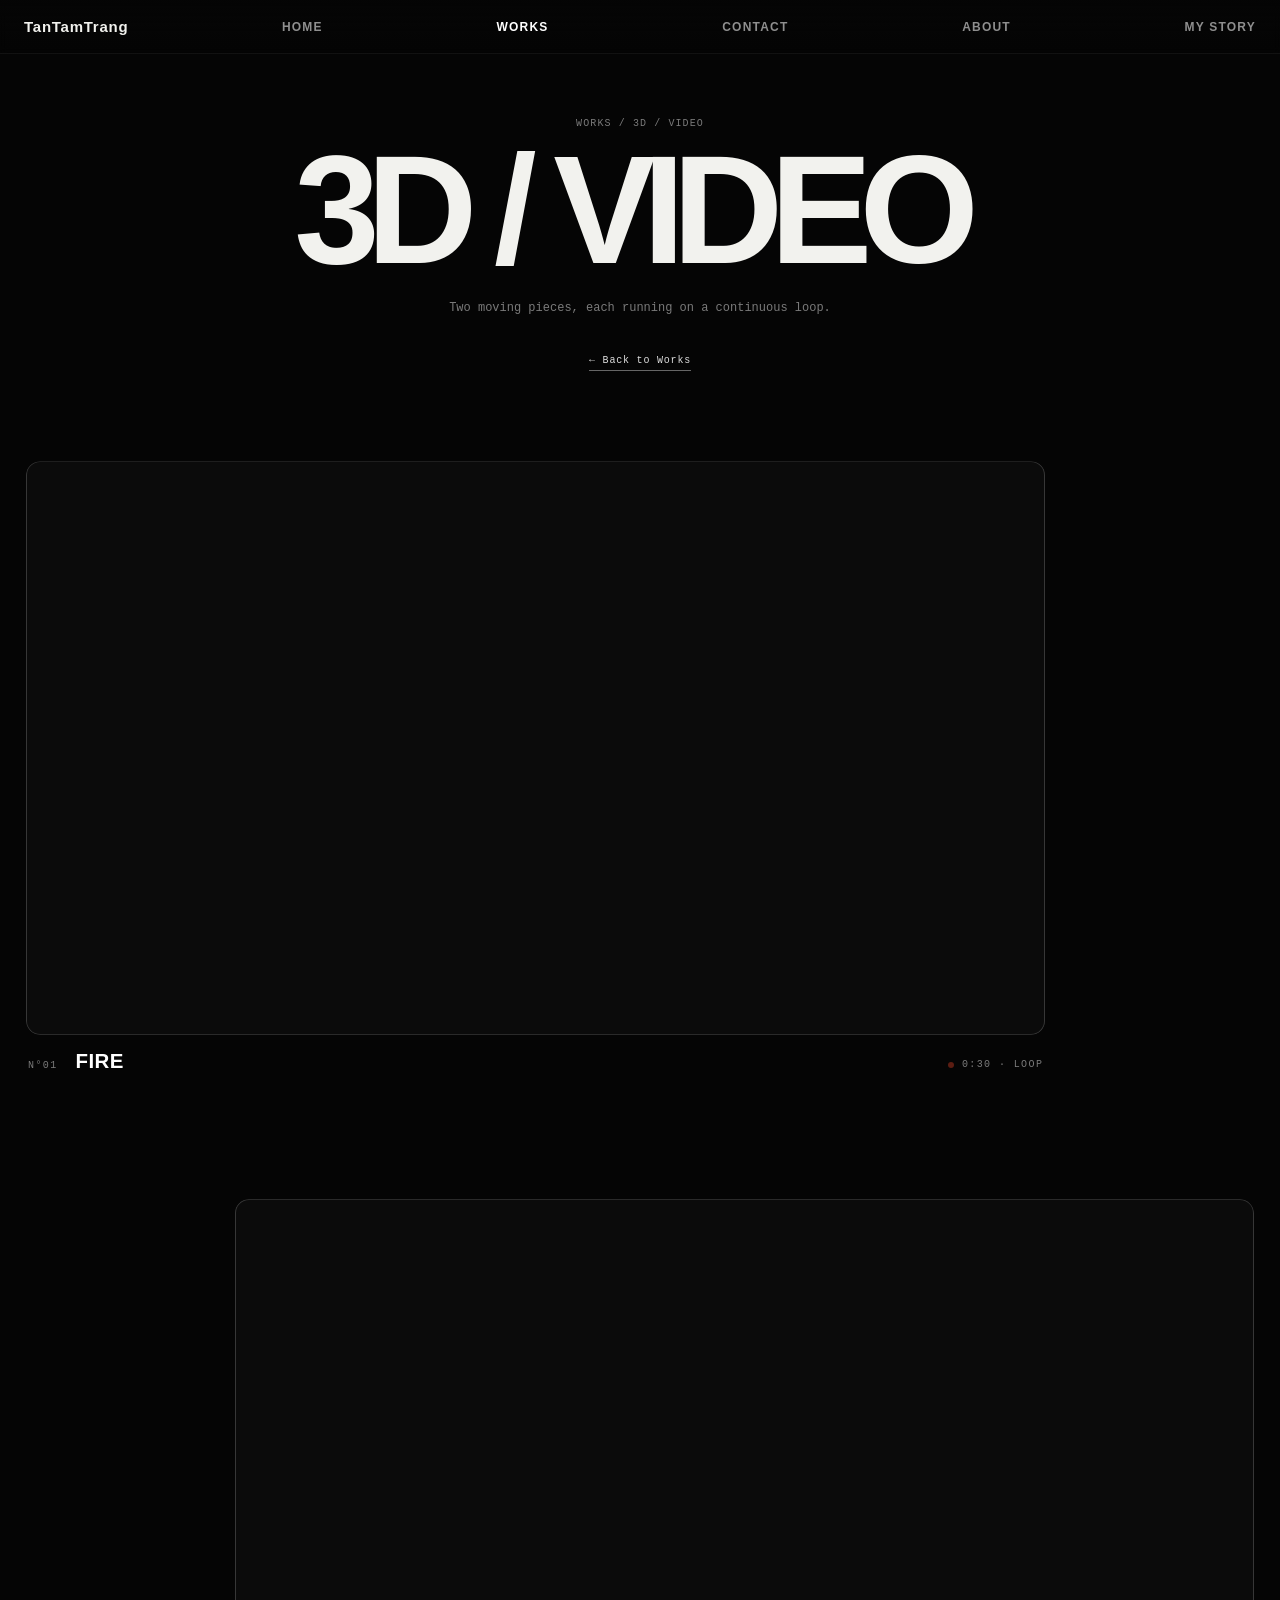
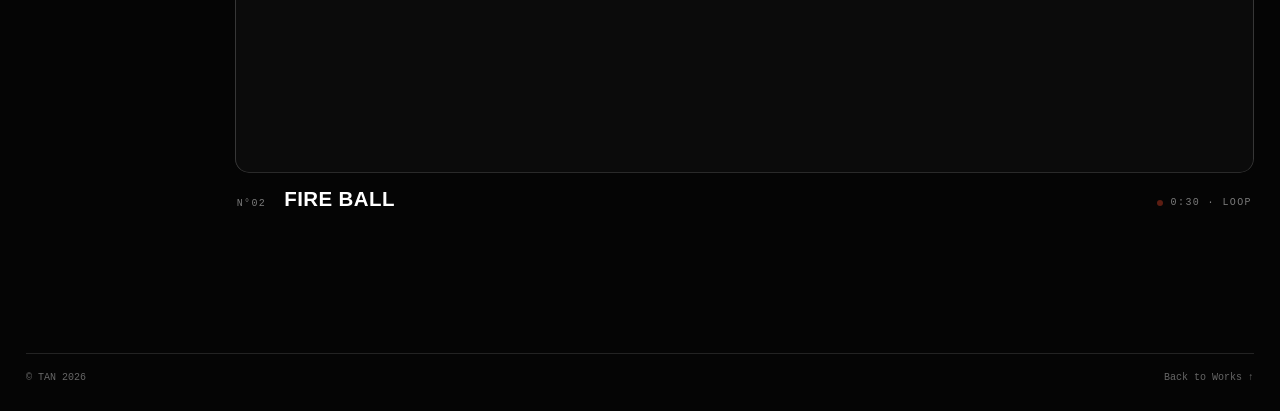
==== commit b6d479e1: "Update gitignore for intro videos" ====
--- a/TanTamTrang/TanTamTrang/wwwroot/3d-video.html
+++ b/TanTamTrang/TanTamTrang/wwwroot/3d-video.html
@@ -19,7 +19,7 @@
   <meta property="og:image:width" content="1200">
   <meta property="og:image:height" content="630">
   <meta name="twitter:card" content="summary_large_image">
-  <link rel="stylesheet" href="style.css?v=159">
+  <link rel="stylesheet" href="style.css?v=172">
 </head>
 <body>
 
@@ -86,6 +86,6 @@
   <a href="works.html">Back to Works ↑</a>
 </footer>
 
-<script src="script.js?v=159"></script>
+<script src="script.js?v=172"></script>
 </body>
 </html>
--- a/TanTamTrang/TanTamTrang/wwwroot/style.css
+++ b/TanTamTrang/TanTamTrang/wwwroot/style.css
@@ -473,6 +473,29 @@
   background:#0d0d0d;
   border:1px solid rgba(255,255,255,.05);
   line-height:0;
+}
+.poster-title-long{
+  font-size:clamp(40px,9.5vw,136px);
+}
+/* A work page that has its name but not its pictures yet. */
+.work-soon{
+  max-width:1240px;
+  margin:0 auto;
+  padding:14vh 24px;
+  border-top:1px solid var(--line);
+  border-bottom:1px solid var(--line);
+  text-align:center;
+  font:11px/1.9 var(--mono);
+  letter-spacing:.14em;
+  text-transform:uppercase;
+  color:var(--muted);
+}
+.work-soon strong{
+  display:block;
+  margin-bottom:10px;
+  font:700 clamp(18px,2.4vw,28px)/1.2 Arial, Helvetica, sans-serif;
+  letter-spacing:.06em;
+  color:#e8e8e4;
 }
 .calendar-showcase{
   display:flex;
@@ -2371,11 +2394,11 @@
   top:0;
   left:0;
   right:0;
-  height:72px;
+  height:54px;
   display:flex;
   align-items:center;
   justify-content:space-between;
-  padding:0 26px;
+  padding:0 24px;
   z-index:100;
   background:linear-gradient(to bottom,rgba(5,5,5,.92),rgba(5,5,5,.56),rgba(5,5,5,.08),transparent);
   backdrop-filter:blur(4px);
@@ -2389,7 +2412,7 @@
   font-family:Arial, Helvetica, sans-serif;
   font-style: normal;
   font-weight: 700;
-  font-size: 20px;
+  font-size: 15px;
   letter-spacing: 0.05em;
   color:#f2f2ee;
   white-space:nowrap;
@@ -2408,7 +2431,7 @@
   justify-content:space-between;
   font-family:Arial, Helvetica, sans-serif;
   font-weight:700;
-  font-size: 16px;
+  font-size: 12px;
   letter-spacing:.1em;
   text-transform:uppercase;
   margin-left:clamp(28px,12vw,240px);
@@ -2481,6 +2504,201 @@
 /* MVI_8495 is delivered already graded to black & white in the file;
    this only guarantees the look if the source is ever swapped back. */
 .home-video-mono{ filter:grayscale(1); }
+/* The About text over the clips, one part to a clip, low on the left. Its
+   colours are set on the slide by script.js from the clip itself (see
+   "HOME - TEXT TONES"): --hs-ink for the words, --hs-accent for the small
+   line above them, a shade of the clip's complement, --hs-glow a soft
+   shadow the opposite way so the words hold when the picture shifts, and
+   --hs-on-ink for anything set on a fill of --hs-ink.
+   They ease from one to the next as the clip plays. */
+
+.hs-copy {
+  position: absolute;
+  z-index: 1;
+  left: clamp(18px, 4vw, 72px);
+  bottom: clamp(40px, 11vh, 120px);
+  width: min(900px, 80vw);
+  color: var(--hs-ink, #f4f4f2);
+  text-shadow: var(--hs-glow, 0 1px 16px rgba(0,0,0,.45));
+  transition: color .5s linear, text-shadow .5s linear;
+  pointer-events: none;
+}
+
+.hs-kicker {
+  margin: 0 0 14px;
+  font: 700 11px/1.2 Arial, Helvetica, sans-serif;
+  letter-spacing: .18em;
+  text-transform: uppercase;
+  color: var(--hs-accent, currentColor);
+  transition: color .5s linear;
+}
+
+/* MAIN TITLE */
+.hs-title {
+  margin: 0 0 16px;
+  font: 700 clamp(48px, 7vw, 110px)/.95 Arial, Helvetica, sans-serif;
+  letter-spacing: -.04em;
+  text-transform: uppercase;
+}
+
+/* SUBTITLE */
+.hs-text {
+  max-width: 44ch;
+  margin: 0;
+  font: 400 clamp(18px, 1.8vw, 26px)/1.5 Arial, Helvetica, sans-serif;
+}
+
+.hs-list {
+  margin: 0;
+  padding: 0;
+  list-style: none;
+  font: 400 clamp(13px, 1.05vw, 16px)/1.45 Arial, Helvetica, sans-serif;
+}
+
+.hs-list li + li {
+  margin-top: 4px;
+}
+
+.hs-list b {
+  font-weight: 700;
+}
+
+.hs-cv.about-cv {
+  justify-content: flex-start;
+  margin-top: 18px;
+}
+
+.hs-cv .cv-btn {
+  pointer-events: auto;
+  display: inline-flex;
+  align-items: center;
+  padding: 12px 20px;
+  border: 1px solid currentColor;
+  border-radius: 999px;
+  font: 11px/1 var(--mono);
+  letter-spacing: .14em;
+  color: inherit;
+  background: rgba(0,0,0,.28);
+  text-shadow: none;
+  transition: background-color .25s ease, color .25s ease;
+}
+
+.hs-cv .cv-download {
+  background: var(--hs-ink, #f4f4f2);
+  border-color: var(--hs-ink, #f4f4f2);
+  color: var(--hs-on-ink, #050505);
+}
+
+.hs-cv .cv-view:hover,
+.hs-cv .cv-view:focus-visible {
+  background: var(--hs-ink, #f4f4f2);
+  color: var(--hs-on-ink, #050505);
+}
+
+.hs-cv .cv-download:hover,
+.hs-cv .cv-download:focus-visible {
+  background: rgba(0,0,0,.28);
+  color: inherit;
+}
+
+/* MOBILE */
+@media (orientation: portrait) {
+  .hs-copy {
+    left: 16px;
+    right: 16px;
+    bottom: 14px;
+    width: auto;
+  }
+
+  .hs-kicker {
+    margin-bottom: 6px;
+    font-size: 9px;
+  }
+
+  .hs-title {
+    margin-bottom: 8px;
+    font-size: clamp(28px, 8vw, 48px);
+    line-height: .95;
+  }
+
+  .hs-text,
+  .hs-list {
+    font-size: clamp(14px, 3.5vw, 18px);
+    line-height: 1.4;
+  }
+
+  .hs-text {
+    display: -webkit-box;
+    -webkit-line-clamp: 3;
+    -webkit-box-orient: vertical;
+    overflow: hidden;
+  }
+
+  .hs-list li + li {
+    margin-top: 1px;
+  }
+
+  .hs-cv.about-cv {
+    margin-top: 8px;
+    gap: 6px;
+  }
+
+  .hs-cv .cv-btn {
+    padding: 7px 12px;
+    font-size: 9px;
+  }
+}
+
+.hs-cv .cv-download{
+  background:var(--hs-ink,#f4f4f2);
+  border-color:var(--hs-ink,#f4f4f2);
+  color:var(--hs-on-ink,#050505);
+}
+.hs-cv .cv-view:hover,
+.hs-cv .cv-view:focus-visible{ background:var(--hs-ink,#f4f4f2); color:var(--hs-on-ink,#050505); }
+.hs-cv .cv-download:hover,
+.hs-cv .cv-download:focus-visible{ background:rgba(0,0,0,.28); color:inherit; }
+@media (orientation:portrait){
+  /* a band as tall as the clip: the words kept short and small */
+  .hs-copy{
+    left:16px;
+    right:16px;
+    bottom:14px;
+    width:auto;
+  }
+  .hs-kicker{ margin-bottom:6px; font-size:9px; }
+    .hs-title {
+        font-size: clamp(32px, 4.5vw, 72px);
+    }
+
+    .hs-text {
+        font-size: clamp(14px, 1.3vw, 19px);
+    }
+
+    @media (orientation: portrait) {
+        .hs-title {
+            font-size: clamp(22px, 6vw, 36px);
+        }
+
+        .hs-text,
+        .hs-list {
+            font-size: 12px;
+        }
+    }
+  .hs-list{
+    font-size:11px;
+    line-height:1.4;
+  }
+  .hs-text{
+    display:-webkit-box;
+    -webkit-line-clamp:3;
+    -webkit-box-orient:vertical;
+    overflow:hidden;
+  }
+  .hs-list li + li{ margin-top:1px; }
+  .hs-cv.about-cv{ margin-top:8px; gap:6px; }
+  .hs-cv .cv-btn{ padding:7px 12px; font-size:9px; }
+}
 /* On upright screens script.js makes each slide a band exactly as tall as the
    clip's 16:9 picture across the full width, so cover shows every frame whole
    (bar the pixel of overlap between bands) with the clips touching. */
@@ -2490,143 +2708,242 @@
   pointer-events:none;
 }
 
-/* 3D intro canvas — the transition-image cylinder; GSAP fades it out.
-   Opaque black fill so the video reel underneath stays fully hidden
-   until the fade reveals it at the end of the intro. */
+/* ==========================================
+   HOME INTRO — over black (script.js runs it): darkness with a timecode
+   and film grain; the TANTAMTRANG mark glitching in and settling clean,
+   then blinking out; the clips laid on a pile one by one, bugs-home last,
+   zooming to fill the screen; the homepage taking over on that same clip.
+   Every layer is hidden unless the <head> script switched the intro on, so
+   with no script - or once it has played this visit - the homepage simply
+   shows.
+   ========================================== */
+#camcorder-preloader,
+#canvas-container,
+.intro-skip{ display:none; }
+html.intro-on #camcorder-preloader{ display:flex; }
+html.intro-on #canvas-container{ display:block; }
+html.intro-on .intro-skip{ display:block; }
+/* no scrolling the page behind while it plays */
+html.intro-lock,
+html.intro-lock body{ overflow:hidden; }
+
+/* the pile: above the header (which arrives with the homepage), on a
+   dark ground. Each clip is a sheet - bare, with a shadow under it -
+   centred, which script.js drops square onto the pile. Bugs-home zooms from there to fill the screen (or, on
+   an upright phone, its width, which is how the reel shows it). */
 #canvas-container{
   position:fixed;
   inset:0;   /* the window as it is: 100vh on a phone is taller while its toolbars show */
-  z-index:10;
-  background:#000;
+  z-index:150;
+  background:radial-gradient(ellipse 80% 75% at 50% 45%, #222 0%, #0d0d0d 62%, #050505 100%);
+  overflow:hidden;
   pointer-events:none;
 }
-#webgl-canvas{
+.iv-card{
+  position:absolute;
+  left:50%;
+  top:50%;
+  box-sizing:border-box;
+  width:min(58vw, 100vh);
+  background:#111;
+  box-shadow:0 2px 3px rgba(0,0,0,.35), 0 22px 48px -12px rgba(0,0,0,.7);
+  visibility:hidden;
+  opacity:0;
+  will-change:transform;
+}
+.iv-clip{
+  display:block;
   width:100%;
-  height:100%;
-  display:block;
-}
-
-/* Intro preloader: the TANTAMTRANG title flickers, then GSAP fades it */
+  aspect-ratio:16 / 9;
+  object-fit:cover;
+  background:#111;
+}
+@media (orientation:portrait){
+  .iv-card{ width:84vw; }
+}
+
+/* the dark layer on top: the viewfinder, the mark, the timecode, the grain */
 #camcorder-preloader{
   position:fixed;
   inset:0;
   z-index:99999;
+  justify-content:center;
+  align-items:center;
+  overflow:hidden;
+  background:#000;
+  color:#fff;
+  pointer-events:none;
+}
+.cam-hud{
+  position:absolute;
+  inset:0;
+  opacity:0;
+  font:700 clamp(8px,.6vw,11px)/1 Arial, Helvetica, sans-serif;
+  letter-spacing:.06em;
+  text-transform:uppercase;
+  color:rgba(242,242,238,.5);
+}
+.cam-row{
+  position:absolute;
+  left:clamp(14px,1.3vw,26px);
+  right:clamp(14px,1.3vw,26px);
+  display:flex;
+  justify-content:space-between;
+  align-items:center;
+}
+.cam-top{ top:clamp(16px,3vh,32px); }
+.cam-bottom{ bottom:clamp(16px,3vh,32px); }
+.cam-grp{
+  display:flex;
+  align-items:center;
+  gap:clamp(40px,12vw,236px);
+}
+.cam-grp + .cam-grp{ gap:clamp(30px,5vw,96px); }
+.cam-bottom .cam-mid{ gap:clamp(30px,6vw,120px); }
+.cam-batt{
+  display:inline-flex;
+  gap:2px;
+  padding:2px;
+  border:1px solid currentColor;
+  border-radius:2px;
+}
+.cam-batt i{ width:5px; height:7px; background:currentColor; }
+@media(max-width:600px){
+  .cam-grp{ gap:22px; }
+  .cam-grp + .cam-grp{ gap:14px; }
+  .cam-bottom .cam-mid{ display:none; }
+}
+
+/* the mark: white, bold, widely spaced; while it is .is-glitch two coloured
+   copies split off it in cut bands (the red / cyan of an RGB split), and
+   script.js drives the split, the skew and the stretch back to nothing */
+.loading-title{
+  --split:0px;
+  position:relative;
+  z-index:3;
+  margin:0;
+  font:900 clamp(22px,6.9vw,74px)/1 'Arial Black', 'Arial Bold', Gadget, Arial, Helvetica, sans-serif;
+  letter-spacing:.14em;
+  padding-left:.14em;          /* balance the trailing letter-space so it centres */
+  white-space:nowrap;
+  color:#fff;
+  opacity:0;
+  text-shadow:calc(var(--split) * -1) 0 rgba(255,40,80,.85), var(--split) 0 rgba(40,210,255,.85);
+}
+.loading-title::before,
+.loading-title::after{
+  content:attr(data-text);
+  position:absolute;
+  inset:0;
+  padding-left:.14em;
+  pointer-events:none;
+  clip-path:inset(0 0 100% 0);
+  mix-blend-mode:screen;
+}
+.loading-title.is-glitch::before{ color:#ff2850; animation:igSliceA .42s steps(1, end) infinite; }
+.loading-title.is-glitch::after{ color:#28d2ff; animation:igSliceB .31s steps(1, end) infinite; }
+@keyframes igSliceA{
+  0%   { clip-path:inset(8% 0 72% 0);  transform:translateX(-14px); }
+  25%  { clip-path:inset(52% 0 28% 0); transform:translateX(10px); }
+  50%  { clip-path:inset(30% 0 52% 0); transform:translateX(-7px); }
+  75%  { clip-path:inset(74% 0 6% 0);  transform:translateX(16px); }
+}
+@keyframes igSliceB{
+  0%   { clip-path:inset(62% 0 18% 0); transform:translateX(12px); }
+  33%  { clip-path:inset(14% 0 66% 0); transform:translateX(-16px); }
+  66%  { clip-path:inset(40% 0 40% 0); transform:translateX(6px); }
+}
+/* the little caption under it: REC and a running timecode, flickering */
+.ig-rec{
+  position:absolute;
+  left:0;
+  right:0;
+  top:calc(50% + clamp(34px,5vw,64px));
   display:flex;
   justify-content:center;
   align-items:center;
-  background:#050505;
-  color:#fff;
-  font-family:var(--mono);
-}
-.camcorder-ui{
-  position:relative;
-  width:100vw;
-  height:100vh;
-  display:flex;
-  flex-direction:column;
-  justify-content:center;
-  align-items:center;
-}
-.loading-title{
-  /* Arial Black, like the header, with the same fallbacks for phones */
-  font-family:'Arial Black', 'Arial Bold', Gadget, Arial, Helvetica, sans-serif;
-  font-style:normal;
-  font-weight:900;
-  font-size:clamp(20px,3.4vw,44px);
-  letter-spacing:.14em;
-  text-align:center;
-  z-index:2;
-  position:relative;
-  color:#c4c4c0;
-  /* Like the reference clip: the word comes up out of a soft blur, then never
-     settles - a broken tape signal held for as long as the intro runs. The
-     word itself shakes in hard steps and splits red / blue; the two copies
-     laid over it (below) are the cut bands and the colour bars. */
-  animation:
-    titleIn .55s ease-out both,
-    titleShake .72s steps(1, end) .45s infinite;
-}
-.loading-title::before,
-.loading-title::after{
-  content:attr(data-text);
-  position:absolute;
-  inset:0;
+  gap:10px;
+  margin:0;
+  font:700 10px/1 Arial, Helvetica, sans-serif;
+  letter-spacing:.24em;
+  color:rgba(255,255,255,.72);
+  opacity:0;
+  z-index:3;
+}
+.ig-rec #igTc{ font-variant-numeric:tabular-nums; letter-spacing:.12em; }
+.cam-dot{
+  width:7px;
+  height:7px;
+  border-radius:50%;
+  background:#e3110f;
+  animation:camBlink .9s steps(1, end) infinite;
+}
+@keyframes camBlink{
+  0%  { opacity:1; }
+  50% { opacity:0; }
+}
+.ig-rec.is-flicker{ animation:igFlicker 1.1s steps(1, end) infinite; }
+/* the mark, waiting on late clips */
+.loading-title.is-flicker{ animation:igFlicker .6s steps(1, end) infinite; }
+@keyframes igFlicker{
+  0%   { opacity:.75; }
+  12%  { opacity:.2; }
+  16%  { opacity:.8; }
+  48%  { opacity:.55; }
+  52%  { opacity:.9; }
+  80%  { opacity:.35; }
+  84%  { opacity:.8; }
+}
+/* film grain over everything, jittering a few times a second */
+.ig-grain{
+  position:absolute;
+  inset:-50%;
+  z-index:4;
   pointer-events:none;
-  mix-blend-mode:screen;
-  clip-path:inset(0 0 100% 0);
-  /* fattened, so a band reads as a solid streak of colour, not a thin line */
-  -webkit-text-stroke:2px currentColor;
-  text-shadow:0 0 6px currentColor;
-}
-/* offset cuts: bands of the word knocked sideways, tinted as they go */
-.loading-title::before{
-  animation:titleCutA .9s steps(1, end) .4s infinite;
-}
-/* colour bars: a thin band low across the letters in a saturated colour,
-   jumping height and hue every few frames - the green / magenta / blue
-   streaks of the clip */
-.loading-title::after{
-  animation:titleBars 1.13s steps(1, end) .4s infinite;
-}
-@keyframes titleIn{
-  0%   { opacity:0;  filter:blur(14px) brightness(.5); }
-  60%  { opacity:.7; filter:blur(4px) brightness(.8); }
-  100% { opacity:1;  filter:none; }
-}
-@keyframes titleShake{
-  0%   { transform:translate(0,0);      text-shadow:-2px 0 rgba(255,40,90,.55), 2px 0 rgba(60,120,255,.55); color:#d8d8d4; }
-  11%  { transform:translate(-3px,0);   text-shadow:-4px 0 rgba(255,40,90,.6), 3px 0 rgba(60,255,140,.5);  color:#a9a9a6; }
-  22%  { transform:translate(2px,1px);  text-shadow:2px 0 rgba(200,60,255,.6), -2px 0 rgba(60,255,140,.45); color:#e6e6e2; }
-  33%  { transform:translate(0,0);      text-shadow:-1px 0 rgba(255,40,90,.4), 1px 0 rgba(60,120,255,.4);  color:#8f8f8c; }
-  44%  { transform:translate(5px,0);    text-shadow:-6px 0 rgba(60,255,140,.55), 4px 0 rgba(255,40,90,.5); color:#cfcfcb; }
-  55%  { transform:translate(-1px,-1px);text-shadow:3px 0 rgba(60,120,255,.6), -3px 0 rgba(255,220,60,.4); color:#f2f2ee; }
-  66%  { transform:translate(0,0);      text-shadow:-2px 0 rgba(255,40,90,.55), 2px 0 rgba(60,120,255,.55); color:#9c9c99; }
-  77%  { transform:translate(-4px,0);   text-shadow:5px 0 rgba(200,60,255,.55), -2px 0 rgba(60,255,140,.5); color:#dcdcd8; }
-  88%  { transform:translate(2px,0);    text-shadow:-3px 0 rgba(255,40,90,.5), 3px 0 rgba(60,120,255,.5);  color:#b8b8b4; }
+  opacity:.1;
+  background-image:url("data:image/svg+xml;utf8,<svg xmlns='http://www.w3.org/2000/svg' width='180' height='180'><filter id='n'><feTurbulence type='fractalNoise' baseFrequency='.85' numOctaves='2' stitchTiles='stitch'/><feColorMatrix type='saturate' values='0'/></filter><rect width='100%' height='100%' filter='url(%23n)'/></svg>");
+  animation:igGrain .45s steps(4) infinite;
+}
+@keyframes igGrain{
+  0%   { transform:translate(0,0); }
+  25%  { transform:translate(-4%,3%); }
+  50%  { transform:translate(3%,-4%); }
+  75%  { transform:translate(-2%,-2%); }
   100% { transform:translate(0,0); }
 }
-@keyframes titleCutA{
-  0%   { clip-path:inset(2% 0 64% 0);  transform:translateX(-18px); color:#ff3c6e; }
-  12%  { clip-path:inset(34% 0 36% 0); transform:translateX(25px);  color:#3cffa0; }
-  24%  { clip-path:inset(56% 0 12% 0); transform:translateX(-11px);  color:#c83cff; }
-  36%  { clip-path:inset(0 0 100% 0);  transform:none; }
-  44%  { clip-path:inset(16% 0 52% 0); transform:translateX(16px);   color:#3c8cff; }
-  56%  { clip-path:inset(64% 0 0% 0);  transform:translateX(-29px); color:#ffe23c; }
-  68%  { clip-path:inset(24% 0 44% 0); transform:translateX(9px);   color:#ff3c6e; }
-  80%  { clip-path:inset(0 0 100% 0);  transform:none; }
-  88%  { clip-path:inset(44% 0 24% 0); transform:translateX(-22px); color:#3cffa0; }
-  100% { clip-path:inset(2% 0 64% 0);  transform:translateX(-18px); color:#ff3c6e; }
-}
-@keyframes titleBars{
-  0%   { clip-path:inset(72% 0 2% 0);  transform:translateX(-7px); color:#3cff6a; }
-  10%  { clip-path:inset(78% 0 0% 0);  transform:translateX(11px);  color:#d23cff; }
-  20%  { clip-path:inset(64% 0 8% 0); transform:translateX(-4px); color:#3cff6a; }
-  30%  { clip-path:inset(50% 0 24% 0); transform:translateX(14px);  color:#3c6aff; }
-  40%  { clip-path:inset(74% 0 0% 0);  transform:translateX(-13px); color:#ffe23c; }
-  50%  { clip-path:inset(0 0 100% 0);  transform:none; }
-  58%  { clip-path:inset(68% 0 4% 0); transform:translateX(5px);  color:#3cff6a; }
-  68%  { clip-path:inset(12% 0 60% 0); transform:translateX(-16px); color:#ff3c3c; }
-  78%  { clip-path:inset(76% 0 0% 0);  transform:translateX(9px);  color:#d23cff; }
-  90%  { clip-path:inset(60% 0 14% 0); transform:translateX(-5px); color:#3cff6a; }
-  100% { clip-path:inset(72% 0 2% 0);  transform:translateX(-7px); color:#3cff6a; }
-}
+
+/* SKIP INTRO: small, quiet, bottom right, above everything */
+.intro-skip{
+  position:fixed;
+  right:clamp(14px,1.6vw,28px);
+  bottom:clamp(44px,7vh,72px);
+  z-index:100000;
+  padding:9px 14px;
+  border:1px solid rgba(255,255,255,.35);
+  border-radius:999px;
+  background:rgba(0,0,0,.35);
+  color:rgba(255,255,255,.8);
+  font:700 10px/1 Arial, Helvetica, sans-serif;
+  letter-spacing:.2em;
+  text-transform:uppercase;
+  cursor:pointer;
+  opacity:0;
+  transition:background-color .2s ease, color .2s ease, border-color .2s ease;
+}
+.intro-skip:hover,
+.intro-skip:focus-visible{
+  background:#fff;
+  color:#000;
+  border-color:#fff;
+}
+
 @media (prefers-reduced-motion:reduce){
-  .loading-title{ animation:titleIn .55s ease-out both; }
-  .loading-title::before,
-  .loading-title::after{ animation:none; }
-}
-
-@keyframes shakeFlash{
-  0%   { transform:translate(0,0);      opacity:1;   }
-  2%   { transform:translate(-4px,2px); opacity:.3;  }
-  4%   { transform:translate(4px,-2px); opacity:1;   }
-  6%   { transform:translate(-4px,-2px);opacity:.1;  }
-  8%   { transform:translate(4px,2px);  opacity:1;   }
-  10%  { transform:translate(0,0);      opacity:1;   }
-  45%  { opacity:1; }
-  46%  { opacity:0; }
-  48%  { opacity:1; }
-  100% { transform:translate(0,0);      opacity:1;   }
+  .ig-grain,
+  .cam-dot,
+  .ig-rec.is-flicker,
+  .loading-title.is-flicker{ animation:none; }
+  .loading-title.is-glitch::before,
+  .loading-title.is-glitch::after{ animation:none; }
 }
 
 /* Short phones: the About / Poster copy tightens up so the cube keeps a
@@ -2660,16 +2977,16 @@
 @media(max-width:800px){
   .topbar{
     padding:0 18px;
-    height:66px;
+    height:50px;
   }
 
   .brand-static{
-    font-size:12px;
+    font-size:11px;
   }
 
   .topnav{
     gap:16px;
-    font-size:10px;
+    font-size:9px;
     margin-left:28px;
   }
 }
@@ -2683,12 +3000,12 @@
     padding:0 14px;
   }
   .brand-static{
-    font-size:11px;
+    font-size:10px;
     letter-spacing:.02em;
   }
   .topnav{
     gap:10px;
-    font-size:9px;
+    font-size:8.5px;
     letter-spacing:.05em;
     margin-left:16px;
   }
@@ -3141,7 +3458,7 @@
   content:"";
   position:absolute;
   left:50%;
-  bottom:-9px;
+  bottom:-7px;
   width:3px;
   height:3px;
   margin-left:-1.5px;
@@ -3729,7 +4046,7 @@
   padding:clamp(84px,12vh,120px) clamp(20px,3.6vw,68px) clamp(28px,6vh,64px);
 }
 .st-sp-text{
-  width:min(100%,clamp(170px,17vw,320px));
+  width:min(100%,clamp(200px,21vw,380px));   /* a paragraph a page: wide enough to read */
 }
 .st-sp-text p,
 .st-sp-when{
@@ -3739,7 +4056,7 @@
   text-align:right;
   color:var(--sp-red);
 }
-.st-sp-text p + p{ margin-top:1.25em; }
+.st-sp-text p + p{ margin-top:1em; }
 .st-sp-when{ width:min(100%,clamp(150px,15vw,280px)); }
 /* the photo set small across the fold, a little left of centre, sized
    off the screen's height so it always sits inside the spread */
